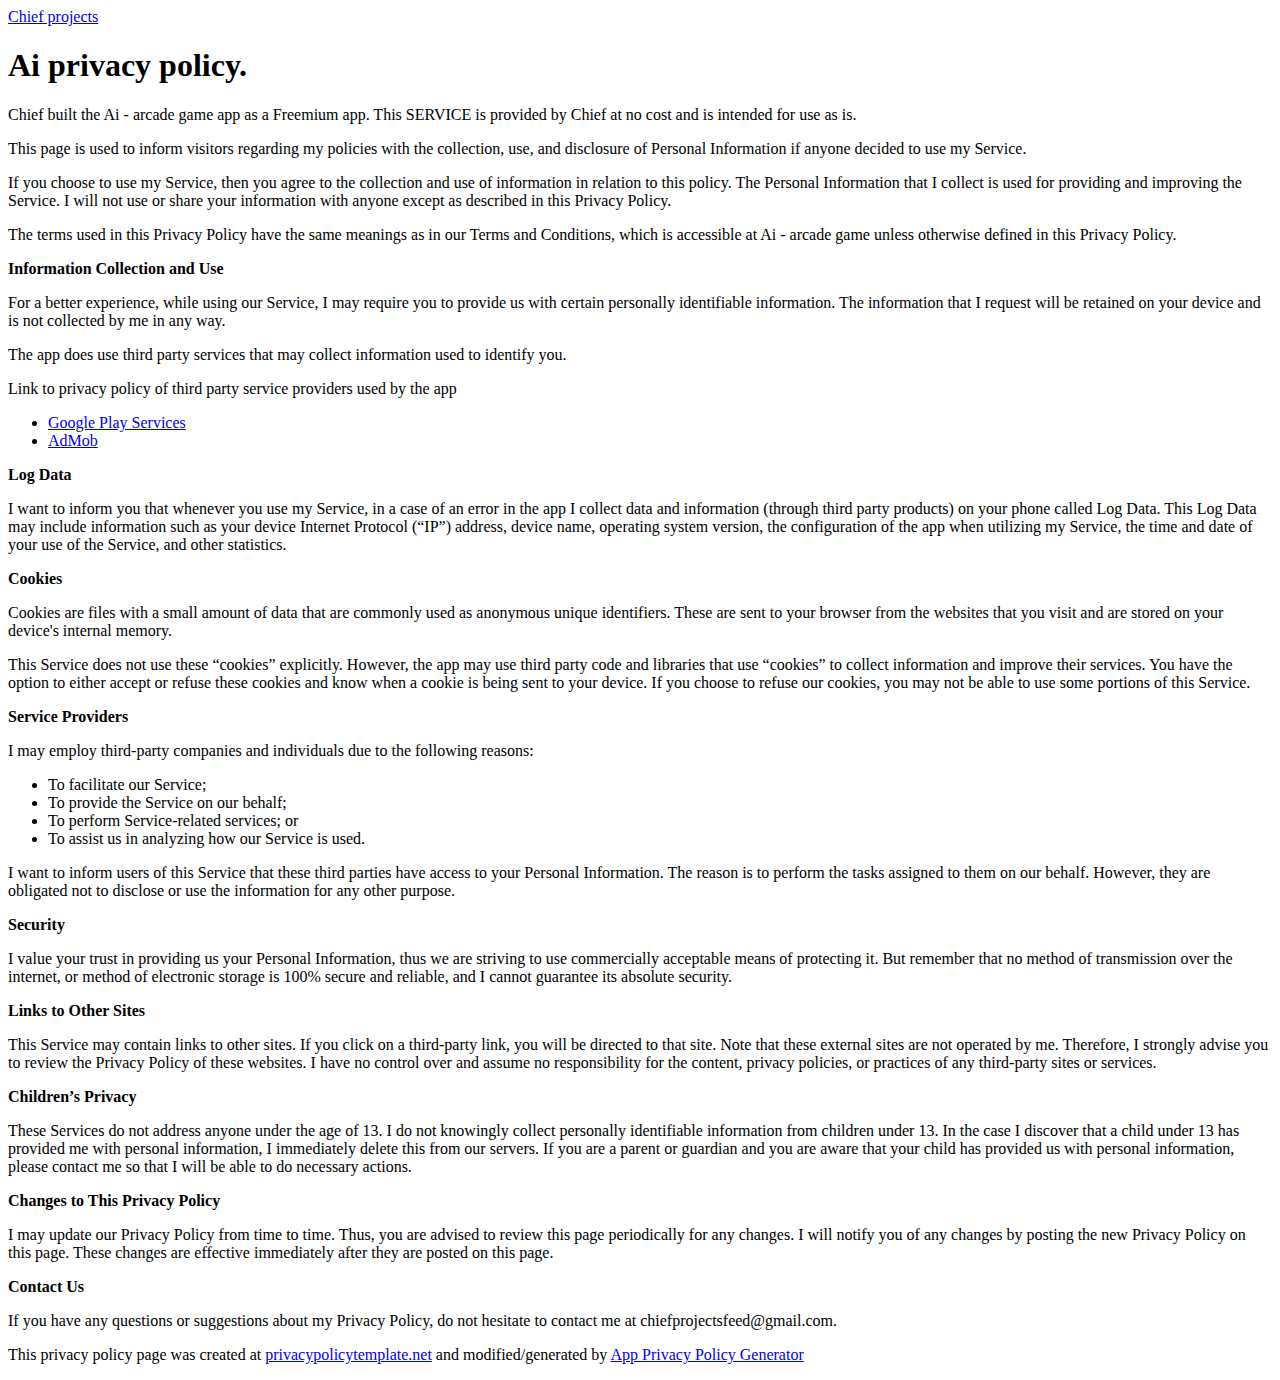
==== index.html @ f5f6aee9 "321" ====
<!DOCTYPE html>
<!-- s -->
<html lang="en"><head><meta http-equiv="Content-Type" content="text/html; charset=UTF-8">
    
    <meta name="viewport" content="width=device-width, initial-scale=1, shrink-to-fit=no">
    <meta name="description" content="">
    <meta name="author" content="">
    <link rel="icon" href="https://getbootstrap.com/docs/4.0/assets/img/favicons/favicon.ico">

    <title>Sticky Footer Navbar Template for Bootstrap</title>

    <link rel="canonical" href="https://getbootstrap.com/docs/4.0/examples/sticky-footer-navbar/">

    <!-- Bootstrap core CSS -->
    <link href="./Sticky Footer Navbar Template for Bootstrap_files/bootstrap.min.css" rel="stylesheet">

    <!-- Custom styles for this template -->
    <link href="./Sticky Footer Navbar Template for Bootstrap_files/sticky-footer-navbar.css" rel="stylesheet">
  </head>

  <body>

    <header>
      <!-- Fixed navbar -->
      <nav class="navbar navbar-expand-md navbar-dark fixed-top bg-dark">
        <a class="navbar-brand" href="file:///C:/Users/V/Downloads/Sticky%20Footer%20Navbar%20Template%20for%20Bootstrap.html">Chief projects</a>
        
        
      </nav>
    </header>

    <!-- Begin page content -->
    <main role="main" class="container">
      <h1 class="mt-5">Ai privacy policy.</h1>
      
<p>
                    Chief built the Ai - arcade game app as
                    a Freemium app. This SERVICE is provided by
                    Chief at no cost and is intended for
                    use as is.
                  </p> <p>
                    This page is used to inform visitors regarding
                    my policies with the collection, use, and
                    disclosure of Personal Information if anyone decided to use
                    my Service.
                  </p> <p>
                    If you choose to use my Service, then you agree
                    to the collection and use of information in relation to this
                    policy. The Personal Information that I collect is
                    used for providing and improving the Service.
                    I will not use or share your
                    information with anyone except as described in this Privacy
                    Policy.
                  </p> <p>
                    The terms used in this Privacy Policy have the same meanings
                    as in our Terms and Conditions, which is accessible at
                    Ai - arcade game unless otherwise defined in this Privacy
                    Policy.
                  </p> <p><strong>Information Collection and Use</strong></p> <p>
                    For a better experience, while using our Service,
                    I may require you to provide us with certain
                    personally identifiable information. The
                    information that I request will be
                    retained on your device and is not collected by me in any way.
                  </p> <p>
                    The app does use third party services that may collect
                    information used to identify you.
                  </p> <div><p>
                      Link to privacy policy of third party service providers
                      used by the app
                    </p> <ul><li><a href="https://www.google.com/policies/privacy/" target="_blank">Google Play Services</a></li><li><a href="https://support.google.com/admob/answer/6128543?hl=en" target="_blank">AdMob</a></li><!----><!----><!----><!----><!----><!----><!----><!----><!----><!----><!----><!----></ul></div> <p><strong>Log Data</strong></p> <p>
                    I want to inform you that whenever
                    you use my Service, in a case of an error in the
                    app I collect data and information (through third
                    party products) on your phone called Log Data. This Log Data
                    may include information such as your device Internet
                    Protocol (“IP”) address, device name, operating system
                    version, the configuration of the app when utilizing
                    my Service, the time and date of your use of the
                    Service, and other statistics.
                  </p> <p><strong>Cookies</strong></p> <p>
                    Cookies are files with a small amount of data that are
                    commonly used as anonymous unique identifiers. These are
                    sent to your browser from the websites that you visit and
                    are stored on your device's internal memory.
                  </p> <p>
                    This Service does not use these “cookies” explicitly.
                    However, the app may use third party code and libraries that
                    use “cookies” to collect information and improve their
                    services. You have the option to either accept or refuse
                    these cookies and know when a cookie is being sent to your
                    device. If you choose to refuse our cookies, you may not be
                    able to use some portions of this Service.
                  </p> <p><strong>Service Providers</strong></p> <p>
                    I may employ third-party companies
                    and individuals due to the following reasons:
                  </p> <ul><li>To facilitate our Service;</li> <li>To provide the Service on our behalf;</li> <li>To perform Service-related services; or</li> <li>To assist us in analyzing how our Service is used.</li></ul> <p>
                    I want to inform users of this
                    Service that these third parties have access to your
                    Personal Information. The reason is to perform the tasks
                    assigned to them on our behalf. However, they are obligated
                    not to disclose or use the information for any other
                    purpose.
                  </p> <p><strong>Security</strong></p> <p>
                    I value your trust in providing us
                    your Personal Information, thus we are striving to use
                    commercially acceptable means of protecting it. But remember
                    that no method of transmission over the internet, or method
                    of electronic storage is 100% secure and reliable, and
                    I cannot guarantee its absolute security.
                  </p> <p><strong>Links to Other Sites</strong></p> <p>
                    This Service may contain links to other sites. If you click
                    on a third-party link, you will be directed to that site.
                    Note that these external sites are not operated by
                    me. Therefore, I strongly advise you to
                    review the Privacy Policy of these websites.
                    I have no control over and assume no
                    responsibility for the content, privacy policies, or
                    practices of any third-party sites or services.
                  </p> <p><strong>Children’s Privacy</strong></p> <p>
                    These Services do not address anyone under the age of 13.
                    I do not knowingly collect personally
                    identifiable information from children under 13. In the case
                    I discover that a child under 13 has provided
                    me with personal information,
                    I immediately delete this from our servers. If you
                    are a parent or guardian and you are aware that your child
                    has provided us with personal information, please contact
                    me so that I will be able to do
                    necessary actions.
                  </p> <p><strong>Changes to This Privacy Policy</strong></p> <p>
                    I may update our Privacy Policy from
                    time to time. Thus, you are advised to review this page
                    periodically for any changes. I will
                    notify you of any changes by posting the new Privacy Policy
                    on this page. These changes are effective immediately after
                    they are posted on this page.
                  </p> <p><strong>Contact Us</strong></p> <p>
                    If you have any questions or suggestions about
                    my Privacy Policy, do not hesitate to contact
                    me at chiefprojectsfeed@gmail.com.
                  </p> <p>
                    This privacy policy page was created at
                    <a href="https://privacypolicytemplate.net/" target="_blank">privacypolicytemplate.net</a>
                    and modified/generated by
                    <a href="https://app-privacy-policy-generator.firebaseapp.com/" target="_blank">App Privacy Policy Generator</a></p>
      
    </main>

    

    <!-- Bootstrap core JavaScript
    ================================================== -->
    <!-- Placed at the end of the document so the pages load faster -->
    <script src="./Sticky Footer Navbar Template for Bootstrap_files/jquery-3.2.1.slim.min.js.Без названия" integrity="sha384-KJ3o2DKtIkvYIK3UENzmM7KCkRr/rE9/Qpg6aAZGJwFDMVNA/GpGFF93hXpG5KkN" crossorigin="anonymous"></script>
    <script>window.jQuery || document.write('<script src="../../assets/js/vendor/jquery-slim.min.js"><\/script>')</script><script src="file:///C:/Users/assets/js/vendor/jquery-slim.min.js"></script>
    <script src="./Sticky Footer Navbar Template for Bootstrap_files/popper.min.js.Без названия"></script>
    <script src="./Sticky Footer Navbar Template for Bootstrap_files/bootstrap.min.js.Без названия"></script>
  

</body></html>
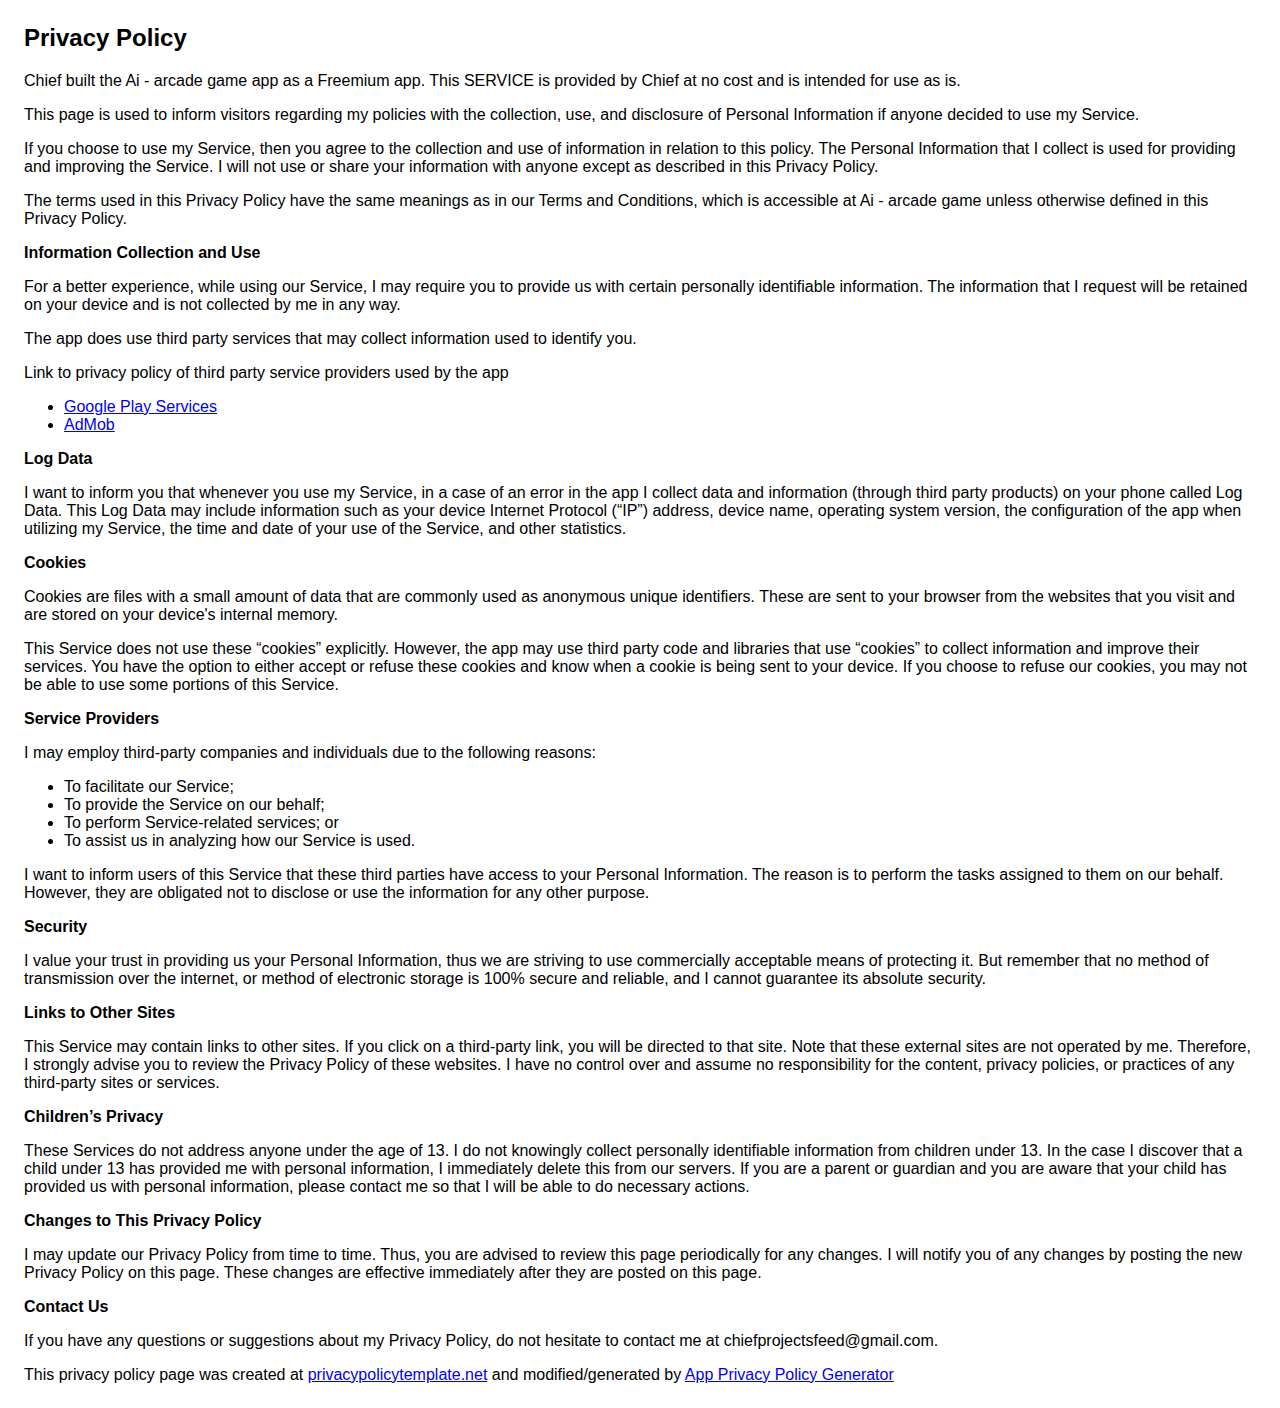
==== commit 93a6fa30: "Update index.html" ====
--- a/index.html
+++ b/index.html
@@ -1,39 +1,11 @@
-<!DOCTYPE html>
-<!-- s -->
-<html lang="en"><head><meta http-equiv="Content-Type" content="text/html; charset=UTF-8">
-    
-    <meta name="viewport" content="width=device-width, initial-scale=1, shrink-to-fit=no">
-    <meta name="description" content="">
-    <meta name="author" content="">
-    <link rel="icon" href="https://getbootstrap.com/docs/4.0/assets/img/favicons/favicon.ico">
-
-    <title>Sticky Footer Navbar Template for Bootstrap</title>
-
-    <link rel="canonical" href="https://getbootstrap.com/docs/4.0/examples/sticky-footer-navbar/">
-
-    <!-- Bootstrap core CSS -->
-    <link href="./Sticky Footer Navbar Template for Bootstrap_files/bootstrap.min.css" rel="stylesheet">
-
-    <!-- Custom styles for this template -->
-    <link href="./Sticky Footer Navbar Template for Bootstrap_files/sticky-footer-navbar.css" rel="stylesheet">
-  </head>
-
-  <body>
-
-    <header>
-      <!-- Fixed navbar -->
-      <nav class="navbar navbar-expand-md navbar-dark fixed-top bg-dark">
-        <a class="navbar-brand" href="file:///C:/Users/V/Downloads/Sticky%20Footer%20Navbar%20Template%20for%20Bootstrap.html">Chief projects</a>
-        
-        
-      </nav>
-    </header>
-
-    <!-- Begin page content -->
-    <main role="main" class="container">
-      <h1 class="mt-5">Ai privacy policy.</h1>
-      
-<p>
+<html><head>
+      <meta charset="utf-8">
+      <meta name="viewport" content="width=device-width">
+      <title>Privacy Policy</title>
+      <style> body { font-family: 'Helvetica Neue', Helvetica, Arial, sans-serif; padding:1em; } </style>
+    </head>
+    <body>
+    <h2>Privacy Policy</h2> <p>
                     Chief built the Ai - arcade game app as
                     a Freemium app. This SERVICE is provided by
                     Chief at no cost and is intended for
@@ -141,21 +113,9 @@
                     me at chiefprojectsfeed@gmail.com.
                   </p> <p>
                     This privacy policy page was created at
-                    <a href="https://privacypolicytemplate.net/" target="_blank">privacypolicytemplate.net</a>
+                    <a href="https://privacypolicytemplate.net" target="_blank">privacypolicytemplate.net</a>
                     and modified/generated by
                     <a href="https://app-privacy-policy-generator.firebaseapp.com/" target="_blank">App Privacy Policy Generator</a></p>
-      
-    </main>
-
     
-
-    <!-- Bootstrap core JavaScript
-    ================================================== -->
-    <!-- Placed at the end of the document so the pages load faster -->
-    <script src="./Sticky Footer Navbar Template for Bootstrap_files/jquery-3.2.1.slim.min.js.Без названия" integrity="sha384-KJ3o2DKtIkvYIK3UENzmM7KCkRr/rE9/Qpg6aAZGJwFDMVNA/GpGFF93hXpG5KkN" crossorigin="anonymous"></script>
-    <script>window.jQuery || document.write('<script src="../../assets/js/vendor/jquery-slim.min.js"><\/script>')</script><script src="file:///C:/Users/assets/js/vendor/jquery-slim.min.js"></script>
-    <script src="./Sticky Footer Navbar Template for Bootstrap_files/popper.min.js.Без названия"></script>
-    <script src="./Sticky Footer Navbar Template for Bootstrap_files/bootstrap.min.js.Без названия"></script>
-  
-
-</body></html>
+    
+      </body></html>
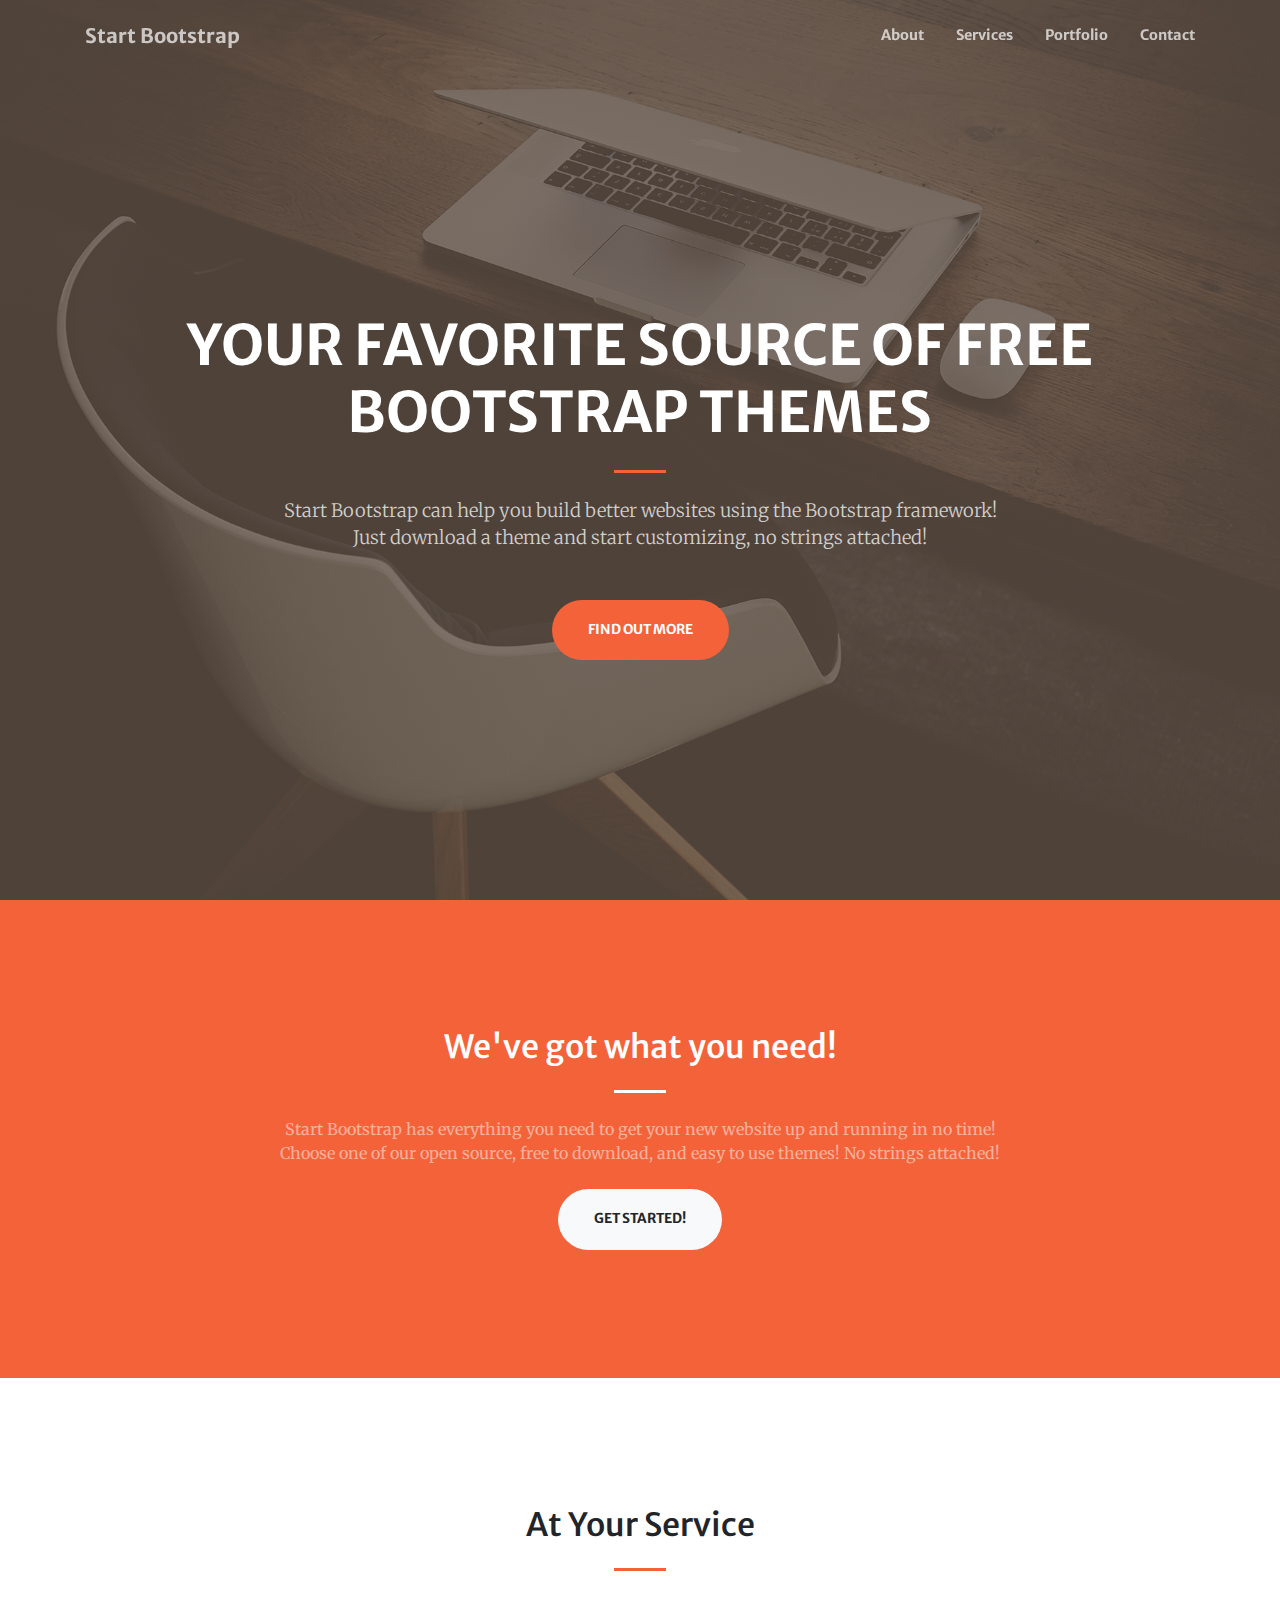
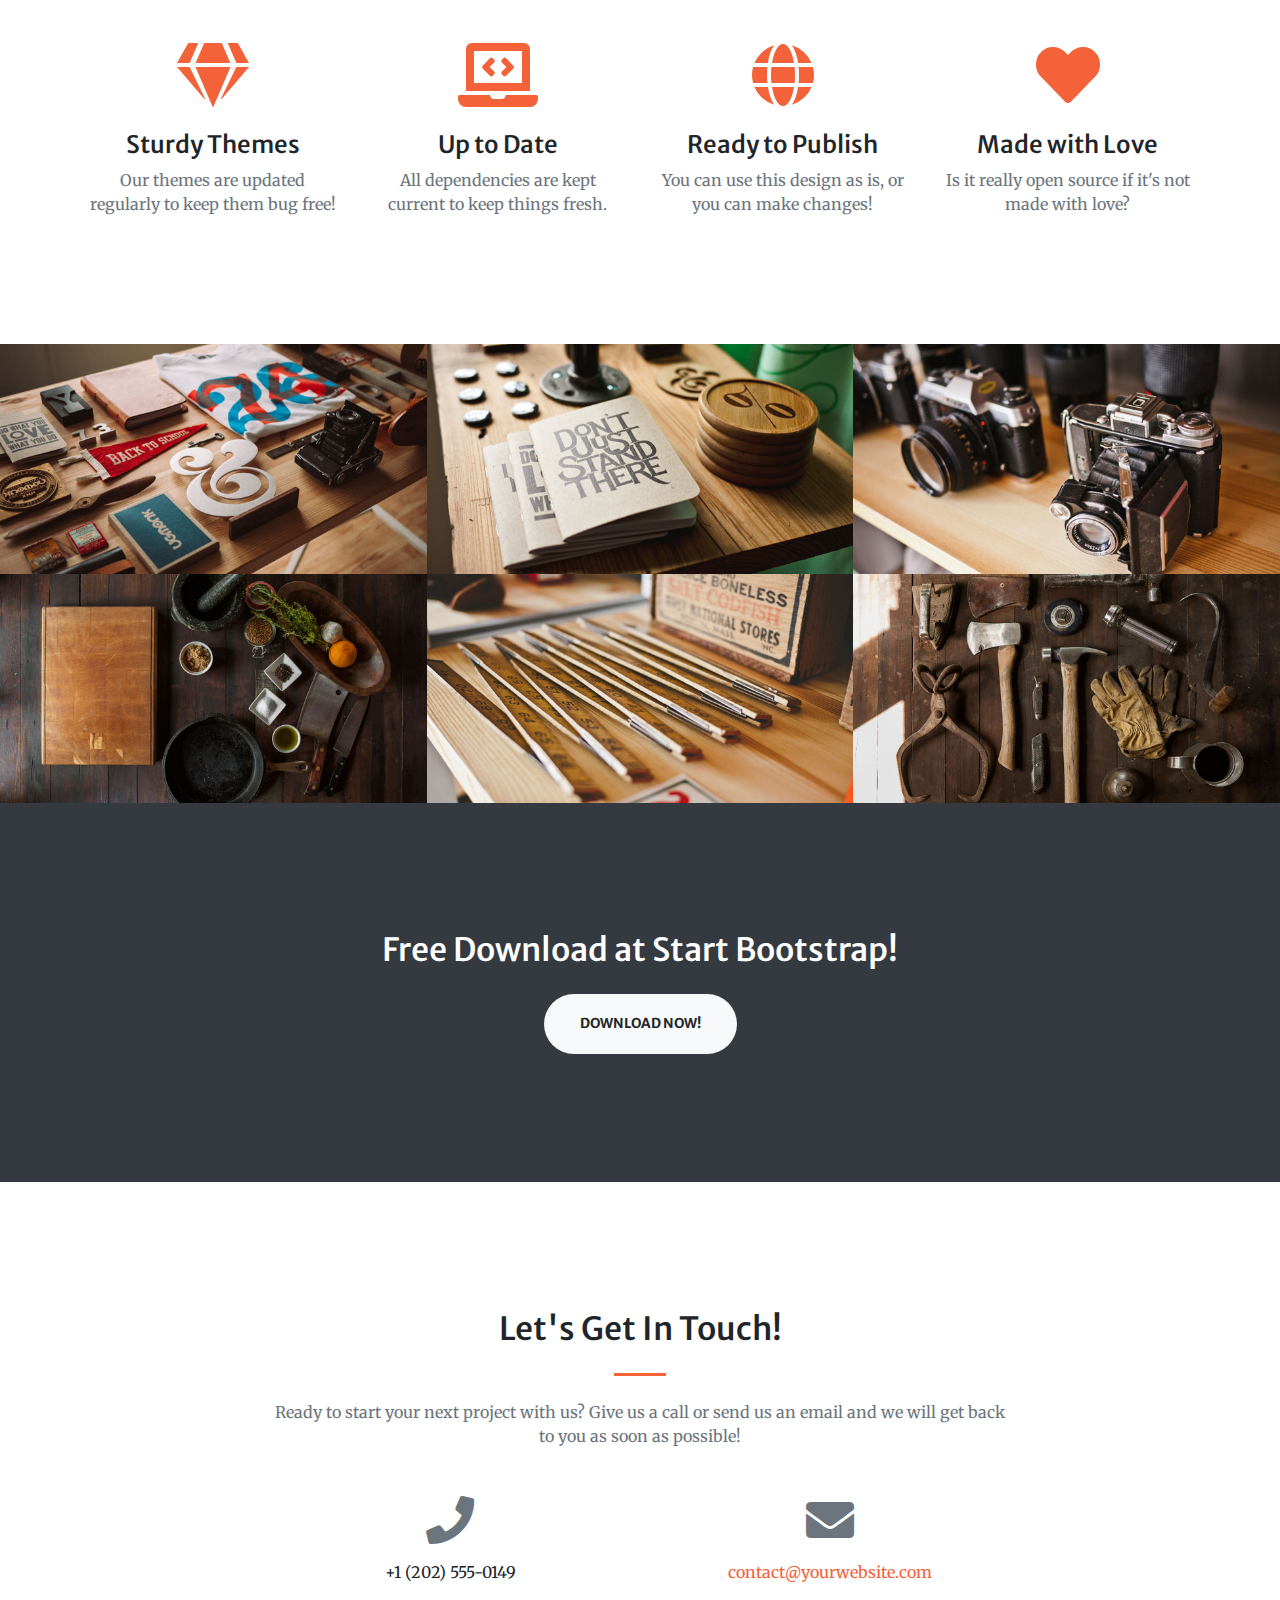
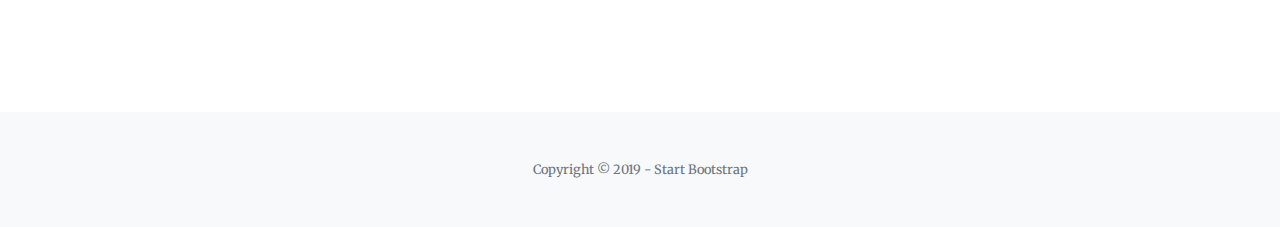
==== commit b8e1221c: "NewSite" ====
--- a/index.html
+++ b/index.html
@@ -1,121 +1,262 @@
-<html><head>
-      <meta charset="utf-8">
-      <meta name="viewport" content="width=device-width">
-      <title>Privacy Policy</title>
-      <style> body { font-family: 'Helvetica Neue', Helvetica, Arial, sans-serif; padding:1em; } </style>
-    </head>
-    <body>
-    <h2>Privacy Policy</h2> <p>
-                    Chief built the Ai - arcade game app as
-                    a Freemium app. This SERVICE is provided by
-                    Chief at no cost and is intended for
-                    use as is.
-                  </p> <p>
-                    This page is used to inform visitors regarding
-                    my policies with the collection, use, and
-                    disclosure of Personal Information if anyone decided to use
-                    my Service.
-                  </p> <p>
-                    If you choose to use my Service, then you agree
-                    to the collection and use of information in relation to this
-                    policy. The Personal Information that I collect is
-                    used for providing and improving the Service.
-                    I will not use or share your
-                    information with anyone except as described in this Privacy
-                    Policy.
-                  </p> <p>
-                    The terms used in this Privacy Policy have the same meanings
-                    as in our Terms and Conditions, which is accessible at
-                    Ai - arcade game unless otherwise defined in this Privacy
-                    Policy.
-                  </p> <p><strong>Information Collection and Use</strong></p> <p>
-                    For a better experience, while using our Service,
-                    I may require you to provide us with certain
-                    personally identifiable information. The
-                    information that I request will be
-                    retained on your device and is not collected by me in any way.
-                  </p> <p>
-                    The app does use third party services that may collect
-                    information used to identify you.
-                  </p> <div><p>
-                      Link to privacy policy of third party service providers
-                      used by the app
-                    </p> <ul><li><a href="https://www.google.com/policies/privacy/" target="_blank">Google Play Services</a></li><li><a href="https://support.google.com/admob/answer/6128543?hl=en" target="_blank">AdMob</a></li><!----><!----><!----><!----><!----><!----><!----><!----><!----><!----><!----><!----></ul></div> <p><strong>Log Data</strong></p> <p>
-                    I want to inform you that whenever
-                    you use my Service, in a case of an error in the
-                    app I collect data and information (through third
-                    party products) on your phone called Log Data. This Log Data
-                    may include information such as your device Internet
-                    Protocol (“IP”) address, device name, operating system
-                    version, the configuration of the app when utilizing
-                    my Service, the time and date of your use of the
-                    Service, and other statistics.
-                  </p> <p><strong>Cookies</strong></p> <p>
-                    Cookies are files with a small amount of data that are
-                    commonly used as anonymous unique identifiers. These are
-                    sent to your browser from the websites that you visit and
-                    are stored on your device's internal memory.
-                  </p> <p>
-                    This Service does not use these “cookies” explicitly.
-                    However, the app may use third party code and libraries that
-                    use “cookies” to collect information and improve their
-                    services. You have the option to either accept or refuse
-                    these cookies and know when a cookie is being sent to your
-                    device. If you choose to refuse our cookies, you may not be
-                    able to use some portions of this Service.
-                  </p> <p><strong>Service Providers</strong></p> <p>
-                    I may employ third-party companies
-                    and individuals due to the following reasons:
-                  </p> <ul><li>To facilitate our Service;</li> <li>To provide the Service on our behalf;</li> <li>To perform Service-related services; or</li> <li>To assist us in analyzing how our Service is used.</li></ul> <p>
-                    I want to inform users of this
-                    Service that these third parties have access to your
-                    Personal Information. The reason is to perform the tasks
-                    assigned to them on our behalf. However, they are obligated
-                    not to disclose or use the information for any other
-                    purpose.
-                  </p> <p><strong>Security</strong></p> <p>
-                    I value your trust in providing us
-                    your Personal Information, thus we are striving to use
-                    commercially acceptable means of protecting it. But remember
-                    that no method of transmission over the internet, or method
-                    of electronic storage is 100% secure and reliable, and
-                    I cannot guarantee its absolute security.
-                  </p> <p><strong>Links to Other Sites</strong></p> <p>
-                    This Service may contain links to other sites. If you click
-                    on a third-party link, you will be directed to that site.
-                    Note that these external sites are not operated by
-                    me. Therefore, I strongly advise you to
-                    review the Privacy Policy of these websites.
-                    I have no control over and assume no
-                    responsibility for the content, privacy policies, or
-                    practices of any third-party sites or services.
-                  </p> <p><strong>Children’s Privacy</strong></p> <p>
-                    These Services do not address anyone under the age of 13.
-                    I do not knowingly collect personally
-                    identifiable information from children under 13. In the case
-                    I discover that a child under 13 has provided
-                    me with personal information,
-                    I immediately delete this from our servers. If you
-                    are a parent or guardian and you are aware that your child
-                    has provided us with personal information, please contact
-                    me so that I will be able to do
-                    necessary actions.
-                  </p> <p><strong>Changes to This Privacy Policy</strong></p> <p>
-                    I may update our Privacy Policy from
-                    time to time. Thus, you are advised to review this page
-                    periodically for any changes. I will
-                    notify you of any changes by posting the new Privacy Policy
-                    on this page. These changes are effective immediately after
-                    they are posted on this page.
-                  </p> <p><strong>Contact Us</strong></p> <p>
-                    If you have any questions or suggestions about
-                    my Privacy Policy, do not hesitate to contact
-                    me at chiefprojectsfeed@gmail.com.
-                  </p> <p>
-                    This privacy policy page was created at
-                    <a href="https://privacypolicytemplate.net" target="_blank">privacypolicytemplate.net</a>
-                    and modified/generated by
-                    <a href="https://app-privacy-policy-generator.firebaseapp.com/" target="_blank">App Privacy Policy Generator</a></p>
-    
-    
-      </body></html>
+<!DOCTYPE html>
+<html lang="en">
+
+<head>
+
+  <meta charset="utf-8">
+  <meta name="viewport" content="width=device-width, initial-scale=1, shrink-to-fit=no">
+  <meta name="description" content="">
+  <meta name="author" content="">
+
+  <title>Creative - Start Bootstrap Theme</title>
+
+  <!-- Font Awesome Icons -->
+  <link href="vendor/fontawesome-free/css/all.min.css" rel="stylesheet" type="text/css">
+
+  <!-- Google Fonts -->
+  <link href="https://fonts.googleapis.com/css?family=Merriweather+Sans:400,700" rel="stylesheet">
+  <link href='https://fonts.googleapis.com/css?family=Merriweather:400,300,300italic,400italic,700,700italic' rel='stylesheet' type='text/css'>
+
+  <!-- Plugin CSS -->
+  <link href="vendor/magnific-popup/magnific-popup.css" rel="stylesheet">
+
+  <!-- Theme CSS - Includes Bootstrap -->
+  <link href="css/creative.min.css" rel="stylesheet">
+
+</head>
+
+<body id="page-top">
+
+  <!-- Navigation -->
+  <nav class="navbar navbar-expand-lg navbar-light fixed-top py-3" id="mainNav">
+    <div class="container">
+      <a class="navbar-brand js-scroll-trigger" href="#page-top">Start Bootstrap</a>
+      <button class="navbar-toggler navbar-toggler-right" type="button" data-toggle="collapse" data-target="#navbarResponsive" aria-controls="navbarResponsive" aria-expanded="false" aria-label="Toggle navigation">
+        <span class="navbar-toggler-icon"></span>
+      </button>
+      <div class="collapse navbar-collapse" id="navbarResponsive">
+        <ul class="navbar-nav ml-auto my-2 my-lg-0">
+          <li class="nav-item">
+            <a class="nav-link js-scroll-trigger" href="#about">About</a>
+          </li>
+          <li class="nav-item">
+            <a class="nav-link js-scroll-trigger" href="#services">Services</a>
+          </li>
+          <li class="nav-item">
+            <a class="nav-link js-scroll-trigger" href="#portfolio">Portfolio</a>
+          </li>
+          <li class="nav-item">
+            <a class="nav-link js-scroll-trigger" href="#contact">Contact</a>
+          </li>
+        </ul>
+      </div>
+    </div>
+  </nav>
+
+  <!-- Masthead -->
+  <header class="masthead">
+    <div class="container h-100">
+      <div class="row h-100 align-items-center justify-content-center text-center">
+        <div class="col-lg-10 align-self-end">
+          <h1 class="text-uppercase text-white font-weight-bold">Your Favorite Source of Free Bootstrap Themes</h1>
+          <hr class="divider my-4">
+        </div>
+        <div class="col-lg-8 align-self-baseline">
+          <p class="text-white-75 font-weight-light mb-5">Start Bootstrap can help you build better websites using the Bootstrap framework! Just download a theme and start customizing, no strings attached!</p>
+          <a class="btn btn-primary btn-xl js-scroll-trigger" href="#about">Find Out More</a>
+        </div>
+      </div>
+    </div>
+  </header>
+
+  <!-- About Section -->
+  <section class="page-section bg-primary" id="about">
+    <div class="container">
+      <div class="row justify-content-center">
+        <div class="col-lg-8 text-center">
+          <h2 class="text-white mt-0">We've got what you need!</h2>
+          <hr class="divider light my-4">
+          <p class="text-white-50 mb-4">Start Bootstrap has everything you need to get your new website up and running in no time! Choose one of our open source, free to download, and easy to use themes! No strings attached!</p>
+          <a class="btn btn-light btn-xl js-scroll-trigger" href="#services">Get Started!</a>
+        </div>
+      </div>
+    </div>
+  </section>
+
+  <!-- Services Section -->
+  <section class="page-section" id="services">
+    <div class="container">
+      <h2 class="text-center mt-0">At Your Service</h2>
+      <hr class="divider my-4">
+      <div class="row">
+        <div class="col-lg-3 col-md-6 text-center">
+          <div class="mt-5">
+            <i class="fas fa-4x fa-gem text-primary mb-4"></i>
+            <h3 class="h4 mb-2">Sturdy Themes</h3>
+            <p class="text-muted mb-0">Our themes are updated regularly to keep them bug free!</p>
+          </div>
+        </div>
+        <div class="col-lg-3 col-md-6 text-center">
+          <div class="mt-5">
+            <i class="fas fa-4x fa-laptop-code text-primary mb-4"></i>
+            <h3 class="h4 mb-2">Up to Date</h3>
+            <p class="text-muted mb-0">All dependencies are kept current to keep things fresh.</p>
+          </div>
+        </div>
+        <div class="col-lg-3 col-md-6 text-center">
+          <div class="mt-5">
+            <i class="fas fa-4x fa-globe text-primary mb-4"></i>
+            <h3 class="h4 mb-2">Ready to Publish</h3>
+            <p class="text-muted mb-0">You can use this design as is, or you can make changes!</p>
+          </div>
+        </div>
+        <div class="col-lg-3 col-md-6 text-center">
+          <div class="mt-5">
+            <i class="fas fa-4x fa-heart text-primary mb-4"></i>
+            <h3 class="h4 mb-2">Made with Love</h3>
+            <p class="text-muted mb-0">Is it really open source if it's not made with love?</p>
+          </div>
+        </div>
+      </div>
+    </div>
+  </section>
+
+  <!-- Portfolio Section -->
+  <section id="portfolio">
+    <div class="container-fluid p-0">
+      <div class="row no-gutters">
+        <div class="col-lg-4 col-sm-6">
+          <a class="portfolio-box" href="img/portfolio/fullsize/1.jpg">
+            <img class="img-fluid" src="img/portfolio/thumbnails/1.jpg" alt="">
+            <div class="portfolio-box-caption">
+              <div class="project-category text-white-50">
+                Category
+              </div>
+              <div class="project-name">
+                Project Name
+              </div>
+            </div>
+          </a>
+        </div>
+        <div class="col-lg-4 col-sm-6">
+          <a class="portfolio-box" href="img/portfolio/fullsize/2.jpg">
+            <img class="img-fluid" src="img/portfolio/thumbnails/2.jpg" alt="">
+            <div class="portfolio-box-caption">
+              <div class="project-category text-white-50">
+                Category
+              </div>
+              <div class="project-name">
+                Project Name
+              </div>
+            </div>
+          </a>
+        </div>
+        <div class="col-lg-4 col-sm-6">
+          <a class="portfolio-box" href="img/portfolio/fullsize/3.jpg">
+            <img class="img-fluid" src="img/portfolio/thumbnails/3.jpg" alt="">
+            <div class="portfolio-box-caption">
+              <div class="project-category text-white-50">
+                Category
+              </div>
+              <div class="project-name">
+                Project Name
+              </div>
+            </div>
+          </a>
+        </div>
+        <div class="col-lg-4 col-sm-6">
+          <a class="portfolio-box" href="img/portfolio/fullsize/4.jpg">
+            <img class="img-fluid" src="img/portfolio/thumbnails/4.jpg" alt="">
+            <div class="portfolio-box-caption">
+              <div class="project-category text-white-50">
+                Category
+              </div>
+              <div class="project-name">
+                Project Name
+              </div>
+            </div>
+          </a>
+        </div>
+        <div class="col-lg-4 col-sm-6">
+          <a class="portfolio-box" href="img/portfolio/fullsize/5.jpg">
+            <img class="img-fluid" src="img/portfolio/thumbnails/5.jpg" alt="">
+            <div class="portfolio-box-caption">
+              <div class="project-category text-white-50">
+                Category
+              </div>
+              <div class="project-name">
+                Project Name
+              </div>
+            </div>
+          </a>
+        </div>
+        <div class="col-lg-4 col-sm-6">
+          <a class="portfolio-box" href="img/portfolio/fullsize/6.jpg">
+            <img class="img-fluid" src="img/portfolio/thumbnails/6.jpg" alt="">
+            <div class="portfolio-box-caption p-3">
+              <div class="project-category text-white-50">
+                Category
+              </div>
+              <div class="project-name">
+                Project Name
+              </div>
+            </div>
+          </a>
+        </div>
+      </div>
+    </div>
+  </section>
+
+  <!-- Call to Action Section -->
+  <section class="page-section bg-dark text-white">
+    <div class="container text-center">
+      <h2 class="mb-4">Free Download at Start Bootstrap!</h2>
+      <a class="btn btn-light btn-xl" href="https://startbootstrap.com/themes/creative/">Download Now!</a>
+    </div>
+  </section>
+
+  <!-- Contact Section -->
+  <section class="page-section" id="contact">
+    <div class="container">
+      <div class="row justify-content-center">
+        <div class="col-lg-8 text-center">
+          <h2 class="mt-0">Let's Get In Touch!</h2>
+          <hr class="divider my-4">
+          <p class="text-muted mb-5">Ready to start your next project with us? Give us a call or send us an email and we will get back to you as soon as possible!</p>
+        </div>
+      </div>
+      <div class="row">
+        <div class="col-lg-4 ml-auto text-center mb-5 mb-lg-0">
+          <i class="fas fa-phone fa-3x mb-3 text-muted"></i>
+          <div>+1 (202) 555-0149</div>
+        </div>
+        <div class="col-lg-4 mr-auto text-center">
+          <i class="fas fa-envelope fa-3x mb-3 text-muted"></i>
+          <!-- Make sure to change the email address in anchor text AND the link below! -->
+          <a class="d-block" href="mailto:contact@yourwebsite.com">contact@yourwebsite.com</a>
+        </div>
+      </div>
+    </div>
+  </section>
+
+  <!-- Footer -->
+  <footer class="bg-light py-5">
+    <div class="container">
+      <div class="small text-center text-muted">Copyright &copy; 2019 - Start Bootstrap</div>
+    </div>
+  </footer>
+
+  <!-- Bootstrap core JavaScript -->
+  <script src="vendor/jquery/jquery.min.js"></script>
+  <script src="vendor/bootstrap/js/bootstrap.bundle.min.js"></script>
+
+  <!-- Plugin JavaScript -->
+  <script src="vendor/jquery-easing/jquery.easing.min.js"></script>
+  <script src="vendor/magnific-popup/jquery.magnific-popup.min.js"></script>
+
+  <!-- Custom scripts for this template -->
+  <script src="js/creative.min.js"></script>
+
+</body>
+
+</html>
--- a/vendor/fontawesome-free/css/all.min.css
+++ b/vendor/fontawesome-free/css/all.min.css
@@ -0,0 +1,5 @@
+/*!
+ * Font Awesome Free 5.10.2 by @fontawesome - https://fontawesome.com
+ * License - https://fontawesome.com/license/free (Icons: CC BY 4.0, Fonts: SIL OFL 1.1, Code: MIT License)
+ */
+.fa,.fab,.fad,.fal,.far,.fas{-moz-osx-font-smoothing:grayscale;-webkit-font-smoothing:antialiased;display:inline-block;font-style:normal;font-variant:normal;text-rendering:auto;line-height:1}.fa-lg{font-size:1.33333em;line-height:.75em;vertical-align:-.0667em}.fa-xs{font-size:.75em}.fa-sm{font-size:.875em}.fa-1x{font-size:1em}.fa-2x{font-size:2em}.fa-3x{font-size:3em}.fa-4x{font-size:4em}.fa-5x{font-size:5em}.fa-6x{font-size:6em}.fa-7x{font-size:7em}.fa-8x{font-size:8em}.fa-9x{font-size:9em}.fa-10x{font-size:10em}.fa-fw{text-align:center;width:1.25em}.fa-ul{list-style-type:none;margin-left:2.5em;padding-left:0}.fa-ul>li{position:relative}.fa-li{left:-2em;position:absolute;text-align:center;width:2em;line-height:inherit}.fa-border{border:.08em solid #eee;border-radius:.1em;padding:.2em .25em .15em}.fa-pull-left{float:left}.fa-pull-right{float:right}.fa.fa-pull-left,.fab.fa-pull-left,.fal.fa-pull-left,.far.fa-pull-left,.fas.fa-pull-left{margin-right:.3em}.fa.fa-pull-right,.fab.fa-pull-right,.fal.fa-pull-right,.far.fa-pull-right,.fas.fa-pull-right{margin-left:.3em}.fa-spin{-webkit-animation:fa-spin 2s linear infinite;animation:fa-spin 2s linear infinite}.fa-pulse{-webkit-animation:fa-spin 1s steps(8) infinite;animation:fa-spin 1s steps(8) infinite}@-webkit-keyframes fa-spin{0%{-webkit-transform:rotate(0deg);transform:rotate(0deg)}to{-webkit-transform:rotate(1turn);transform:rotate(1turn)}}@keyframes fa-spin{0%{-webkit-transform:rotate(0deg);transform:rotate(0deg)}to{-webkit-transform:rotate(1turn);transform:rotate(1turn)}}.fa-rotate-90{-ms-filter:"progid:DXImageTransform.Microsoft.BasicImage(rotation=1)";-webkit-transform:rotate(90deg);transform:rotate(90deg)}.fa-rotate-180{-ms-filter:"progid:DXImageTransform.Microsoft.BasicImage(rotation=2)";-webkit-transform:rotate(180deg);transform:rotate(180deg)}.fa-rotate-270{-ms-filter:"progid:DXImageTransform.Microsoft.BasicImage(rotation=3)";-webkit-transform:rotate(270deg);transform:rotate(270deg)}.fa-flip-horizontal{-ms-filter:"progid:DXImageTransform.Microsoft.BasicImage(rotation=0, mirror=1)";-webkit-transform:scaleX(-1);transform:scaleX(-1)}.fa-flip-vertical{-webkit-transform:scaleY(-1);transform:scaleY(-1)}.fa-flip-both,.fa-flip-horizontal.fa-flip-vertical,.fa-flip-vertical{-ms-filter:"progid:DXImageTransform.Microsoft.BasicImage(rotation=2, mirror=1)"}.fa-flip-both,.fa-flip-horizontal.fa-flip-vertical{-webkit-transform:scale(-1);transform:scale(-1)}:root .fa-flip-both,:root .fa-flip-horizontal,:root .fa-flip-vertical,:root .fa-rotate-90,:root .fa-rotate-180,:root .fa-rotate-270{-webkit-filter:none;filter:none}.fa-stack{display:inline-block;height:2em;line-height:2em;position:relative;vertical-align:middle;width:2.5em}.fa-stack-1x,.fa-stack-2x{left:0;position:absolute;text-align:center;width:100%}.fa-stack-1x{line-height:inherit}.fa-stack-2x{font-size:2em}.fa-inverse{color:#fff}.fa-500px:before{content:"\f26e"}.fa-accessible-icon:before{content:"\f368"}.fa-accusoft:before{content:"\f369"}.fa-acquisitions-incorporated:before{content:"\f6af"}.fa-ad:before{content:"\f641"}.fa-address-book:before{content:"\f2b9"}.fa-address-card:before{content:"\f2bb"}.fa-adjust:before{content:"\f042"}.fa-adn:before{content:"\f170"}.fa-adobe:before{content:"\f778"}.fa-adversal:before{content:"\f36a"}.fa-affiliatetheme:before{content:"\f36b"}.fa-air-freshener:before{content:"\f5d0"}.fa-airbnb:before{content:"\f834"}.fa-algolia:before{content:"\f36c"}.fa-align-center:before{content:"\f037"}.fa-align-justify:before{content:"\f039"}.fa-align-left:before{content:"\f036"}.fa-align-right:before{content:"\f038"}.fa-alipay:before{content:"\f642"}.fa-allergies:before{content:"\f461"}.fa-amazon:before{content:"\f270"}.fa-amazon-pay:before{content:"\f42c"}.fa-ambulance:before{content:"\f0f9"}.fa-american-sign-language-interpreting:before{content:"\f2a3"}.fa-amilia:before{content:"\f36d"}.fa-anchor:before{content:"\f13d"}.fa-android:before{content:"\f17b"}.fa-angellist:before{content:"\f209"}.fa-angle-double-down:before{content:"\f103"}.fa-angle-double-left:before{content:"\f100"}.fa-angle-double-right:before{content:"\f101"}.fa-angle-double-up:before{content:"\f102"}.fa-angle-down:before{content:"\f107"}.fa-angle-left:before{content:"\f104"}.fa-angle-right:before{content:"\f105"}.fa-angle-up:before{content:"\f106"}.fa-angry:before{content:"\f556"}.fa-angrycreative:before{content:"\f36e"}.fa-angular:before{content:"\f420"}.fa-ankh:before{content:"\f644"}.fa-app-store:before{content:"\f36f"}.fa-app-store-ios:before{content:"\f370"}.fa-apper:before{content:"\f371"}.fa-apple:before{content:"\f179"}.fa-apple-alt:before{content:"\f5d1"}.fa-apple-pay:before{content:"\f415"}.fa-archive:before{content:"\f187"}.fa-archway:before{content:"\f557"}.fa-arrow-alt-circle-down:before{content:"\f358"}.fa-arrow-alt-circle-left:before{content:"\f359"}.fa-arrow-alt-circle-right:before{content:"\f35a"}.fa-arrow-alt-circle-up:before{content:"\f35b"}.fa-arrow-circle-down:before{content:"\f0ab"}.fa-arrow-circle-left:before{content:"\f0a8"}.fa-arrow-circle-right:before{content:"\f0a9"}.fa-arrow-circle-up:before{content:"\f0aa"}.fa-arrow-down:before{content:"\f063"}.fa-arrow-left:before{content:"\f060"}.fa-arrow-right:before{content:"\f061"}.fa-arrow-up:before{content:"\f062"}.fa-arrows-alt:before{content:"\f0b2"}.fa-arrows-alt-h:before{content:"\f337"}.fa-arrows-alt-v:before{content:"\f338"}.fa-artstation:before{content:"\f77a"}.fa-assistive-listening-systems:before{content:"\f2a2"}.fa-asterisk:before{content:"\f069"}.fa-asymmetrik:before{content:"\f372"}.fa-at:before{content:"\f1fa"}.fa-atlas:before{content:"\f558"}.fa-atlassian:before{content:"\f77b"}.fa-atom:before{content:"\f5d2"}.fa-audible:before{content:"\f373"}.fa-audio-description:before{content:"\f29e"}.fa-autoprefixer:before{content:"\f41c"}.fa-avianex:before{content:"\f374"}.fa-aviato:before{content:"\f421"}.fa-award:before{content:"\f559"}.fa-aws:before{content:"\f375"}.fa-baby:before{content:"\f77c"}.fa-baby-carriage:before{content:"\f77d"}.fa-backspace:before{content:"\f55a"}.fa-backward:before{content:"\f04a"}.fa-bacon:before{content:"\f7e5"}.fa-balance-scale:before{content:"\f24e"}.fa-balance-scale-left:before{content:"\f515"}.fa-balance-scale-right:before{content:"\f516"}.fa-ban:before{content:"\f05e"}.fa-band-aid:before{content:"\f462"}.fa-bandcamp:before{content:"\f2d5"}.fa-barcode:before{content:"\f02a"}.fa-bars:before{content:"\f0c9"}.fa-baseball-ball:before{content:"\f433"}.fa-basketball-ball:before{content:"\f434"}.fa-bath:before{content:"\f2cd"}.fa-battery-empty:before{content:"\f244"}.fa-battery-full:before{content:"\f240"}.fa-battery-half:before{content:"\f242"}.fa-battery-quarter:before{content:"\f243"}.fa-battery-three-quarters:before{content:"\f241"}.fa-battle-net:before{content:"\f835"}.fa-bed:before{content:"\f236"}.fa-beer:before{content:"\f0fc"}.fa-behance:before{content:"\f1b4"}.fa-behance-square:before{content:"\f1b5"}.fa-bell:before{content:"\f0f3"}.fa-bell-slash:before{content:"\f1f6"}.fa-bezier-curve:before{content:"\f55b"}.fa-bible:before{content:"\f647"}.fa-bicycle:before{content:"\f206"}.fa-biking:before{content:"\f84a"}.fa-bimobject:before{content:"\f378"}.fa-binoculars:before{content:"\f1e5"}.fa-biohazard:before{content:"\f780"}.fa-birthday-cake:before{content:"\f1fd"}.fa-bitbucket:before{content:"\f171"}.fa-bitcoin:before{content:"\f379"}.fa-bity:before{content:"\f37a"}.fa-black-tie:before{content:"\f27e"}.fa-blackberry:before{content:"\f37b"}.fa-blender:before{content:"\f517"}.fa-blender-phone:before{content:"\f6b6"}.fa-blind:before{content:"\f29d"}.fa-blog:before{content:"\f781"}.fa-blogger:before{content:"\f37c"}.fa-blogger-b:before{content:"\f37d"}.fa-bluetooth:before{content:"\f293"}.fa-bluetooth-b:before{content:"\f294"}.fa-bold:before{content:"\f032"}.fa-bolt:before{content:"\f0e7"}.fa-bomb:before{content:"\f1e2"}.fa-bone:before{content:"\f5d7"}.fa-bong:before{content:"\f55c"}.fa-book:before{content:"\f02d"}.fa-book-dead:before{content:"\f6b7"}.fa-book-medical:before{content:"\f7e6"}.fa-book-open:before{content:"\f518"}.fa-book-reader:before{content:"\f5da"}.fa-bookmark:before{content:"\f02e"}.fa-bootstrap:before{content:"\f836"}.fa-border-all:before{content:"\f84c"}.fa-border-none:before{content:"\f850"}.fa-border-style:before{content:"\f853"}.fa-bowling-ball:before{content:"\f436"}.fa-box:before{content:"\f466"}.fa-box-open:before{content:"\f49e"}.fa-boxes:before{content:"\f468"}.fa-braille:before{content:"\f2a1"}.fa-brain:before{content:"\f5dc"}.fa-bread-slice:before{content:"\f7ec"}.fa-briefcase:before{content:"\f0b1"}.fa-briefcase-medical:before{content:"\f469"}.fa-broadcast-tower:before{content:"\f519"}.fa-broom:before{content:"\f51a"}.fa-brush:before{content:"\f55d"}.fa-btc:before{content:"\f15a"}.fa-buffer:before{content:"\f837"}.fa-bug:before{content:"\f188"}.fa-building:before{content:"\f1ad"}.fa-bullhorn:before{content:"\f0a1"}.fa-bullseye:before{content:"\f140"}.fa-burn:before{content:"\f46a"}.fa-buromobelexperte:before{content:"\f37f"}.fa-bus:before{content:"\f207"}.fa-bus-alt:before{content:"\f55e"}.fa-business-time:before{content:"\f64a"}.fa-buysellads:before{content:"\f20d"}.fa-calculator:before{content:"\f1ec"}.fa-calendar:before{content:"\f133"}.fa-calendar-alt:before{content:"\f073"}.fa-calendar-check:before{content:"\f274"}.fa-calendar-day:before{content:"\f783"}.fa-calendar-minus:before{content:"\f272"}.fa-calendar-plus:before{content:"\f271"}.fa-calendar-times:before{content:"\f273"}.fa-calendar-week:before{content:"\f784"}.fa-camera:before{content:"\f030"}.fa-camera-retro:before{content:"\f083"}.fa-campground:before{content:"\f6bb"}.fa-canadian-maple-leaf:before{content:"\f785"}.fa-candy-cane:before{content:"\f786"}.fa-cannabis:before{content:"\f55f"}.fa-capsules:before{content:"\f46b"}.fa-car:before{content:"\f1b9"}.fa-car-alt:before{content:"\f5de"}.fa-car-battery:before{content:"\f5df"}.fa-car-crash:before{content:"\f5e1"}.fa-car-side:before{content:"\f5e4"}.fa-caret-down:before{content:"\f0d7"}.fa-caret-left:before{content:"\f0d9"}.fa-caret-right:before{content:"\f0da"}.fa-caret-square-down:before{content:"\f150"}.fa-caret-square-left:before{content:"\f191"}.fa-caret-square-right:before{content:"\f152"}.fa-caret-square-up:before{content:"\f151"}.fa-caret-up:before{content:"\f0d8"}.fa-carrot:before{content:"\f787"}.fa-cart-arrow-down:before{content:"\f218"}.fa-cart-plus:before{content:"\f217"}.fa-cash-register:before{content:"\f788"}.fa-cat:before{content:"\f6be"}.fa-cc-amazon-pay:before{content:"\f42d"}.fa-cc-amex:before{content:"\f1f3"}.fa-cc-apple-pay:before{content:"\f416"}.fa-cc-diners-club:before{content:"\f24c"}.fa-cc-discover:before{content:"\f1f2"}.fa-cc-jcb:before{content:"\f24b"}.fa-cc-mastercard:before{content:"\f1f1"}.fa-cc-paypal:before{content:"\f1f4"}.fa-cc-stripe:before{content:"\f1f5"}.fa-cc-visa:before{content:"\f1f0"}.fa-centercode:before{content:"\f380"}.fa-centos:before{content:"\f789"}.fa-certificate:before{content:"\f0a3"}.fa-chair:before{content:"\f6c0"}.fa-chalkboard:before{content:"\f51b"}.fa-chalkboard-teacher:before{content:"\f51c"}.fa-charging-station:before{content:"\f5e7"}.fa-chart-area:before{content:"\f1fe"}.fa-chart-bar:before{content:"\f080"}.fa-chart-line:before{content:"\f201"}.fa-chart-pie:before{content:"\f200"}.fa-check:before{content:"\f00c"}.fa-check-circle:before{content:"\f058"}.fa-check-double:before{content:"\f560"}.fa-check-square:before{content:"\f14a"}.fa-cheese:before{content:"\f7ef"}.fa-chess:before{content:"\f439"}.fa-chess-bishop:before{content:"\f43a"}.fa-chess-board:before{content:"\f43c"}.fa-chess-king:before{content:"\f43f"}.fa-chess-knight:before{content:"\f441"}.fa-chess-pawn:before{content:"\f443"}.fa-chess-queen:before{content:"\f445"}.fa-chess-rook:before{content:"\f447"}.fa-chevron-circle-down:before{content:"\f13a"}.fa-chevron-circle-left:before{content:"\f137"}.fa-chevron-circle-right:before{content:"\f138"}.fa-chevron-circle-up:before{content:"\f139"}.fa-chevron-down:before{content:"\f078"}.fa-chevron-left:before{content:"\f053"}.fa-chevron-right:before{content:"\f054"}.fa-chevron-up:before{content:"\f077"}.fa-child:before{content:"\f1ae"}.fa-chrome:before{content:"\f268"}.fa-chromecast:before{content:"\f838"}.fa-church:before{content:"\f51d"}.fa-circle:before{content:"\f111"}.fa-circle-notch:before{content:"\f1ce"}.fa-city:before{content:"\f64f"}.fa-clinic-medical:before{content:"\f7f2"}.fa-clipboard:before{content:"\f328"}.fa-clipboard-check:before{content:"\f46c"}.fa-clipboard-list:before{content:"\f46d"}.fa-clock:before{content:"\f017"}.fa-clone:before{content:"\f24d"}.fa-closed-captioning:before{content:"\f20a"}.fa-cloud:before{content:"\f0c2"}.fa-cloud-download-alt:before{content:"\f381"}.fa-cloud-meatball:before{content:"\f73b"}.fa-cloud-moon:before{content:"\f6c3"}.fa-cloud-moon-rain:before{content:"\f73c"}.fa-cloud-rain:before{content:"\f73d"}.fa-cloud-showers-heavy:before{content:"\f740"}.fa-cloud-sun:before{content:"\f6c4"}.fa-cloud-sun-rain:before{content:"\f743"}.fa-cloud-upload-alt:before{content:"\f382"}.fa-cloudscale:before{content:"\f383"}.fa-cloudsmith:before{content:"\f384"}.fa-cloudversify:before{content:"\f385"}.fa-cocktail:before{content:"\f561"}.fa-code:before{content:"\f121"}.fa-code-branch:before{content:"\f126"}.fa-codepen:before{content:"\f1cb"}.fa-codiepie:before{content:"\f284"}.fa-coffee:before{content:"\f0f4"}.fa-cog:before{content:"\f013"}.fa-cogs:before{content:"\f085"}.fa-coins:before{content:"\f51e"}.fa-columns:before{content:"\f0db"}.fa-comment:before{content:"\f075"}.fa-comment-alt:before{content:"\f27a"}.fa-comment-dollar:before{content:"\f651"}.fa-comment-dots:before{content:"\f4ad"}.fa-comment-medical:before{content:"\f7f5"}.fa-comment-slash:before{content:"\f4b3"}.fa-comments:before{content:"\f086"}.fa-comments-dollar:before{content:"\f653"}.fa-compact-disc:before{content:"\f51f"}.fa-compass:before{content:"\f14e"}.fa-compress:before{content:"\f066"}.fa-compress-arrows-alt:before{content:"\f78c"}.fa-concierge-bell:before{content:"\f562"}.fa-confluence:before{content:"\f78d"}.fa-connectdevelop:before{content:"\f20e"}.fa-contao:before{content:"\f26d"}.fa-cookie:before{content:"\f563"}.fa-cookie-bite:before{content:"\f564"}.fa-copy:before{content:"\f0c5"}.fa-copyright:before{content:"\f1f9"}.fa-cotton-bureau:before{content:"\f89e"}.fa-couch:before{content:"\f4b8"}.fa-cpanel:before{content:"\f388"}.fa-creative-commons:before{content:"\f25e"}.fa-creative-commons-by:before{content:"\f4e7"}.fa-creative-commons-nc:before{content:"\f4e8"}.fa-creative-commons-nc-eu:before{content:"\f4e9"}.fa-creative-commons-nc-jp:before{content:"\f4ea"}.fa-creative-commons-nd:before{content:"\f4eb"}.fa-creative-commons-pd:before{content:"\f4ec"}.fa-creative-commons-pd-alt:before{content:"\f4ed"}.fa-creative-commons-remix:before{content:"\f4ee"}.fa-creative-commons-sa:before{content:"\f4ef"}.fa-creative-commons-sampling:before{content:"\f4f0"}.fa-creative-commons-sampling-plus:before{content:"\f4f1"}.fa-creative-commons-share:before{content:"\f4f2"}.fa-creative-commons-zero:before{content:"\f4f3"}.fa-credit-card:before{content:"\f09d"}.fa-critical-role:before{content:"\f6c9"}.fa-crop:before{content:"\f125"}.fa-crop-alt:before{content:"\f565"}.fa-cross:before{content:"\f654"}.fa-crosshairs:before{content:"\f05b"}.fa-crow:before{content:"\f520"}.fa-crown:before{content:"\f521"}.fa-crutch:before{content:"\f7f7"}.fa-css3:before{content:"\f13c"}.fa-css3-alt:before{content:"\f38b"}.fa-cube:before{content:"\f1b2"}.fa-cubes:before{content:"\f1b3"}.fa-cut:before{content:"\f0c4"}.fa-cuttlefish:before{content:"\f38c"}.fa-d-and-d:before{content:"\f38d"}.fa-d-and-d-beyond:before{content:"\f6ca"}.fa-dashcube:before{content:"\f210"}.fa-database:before{content:"\f1c0"}.fa-deaf:before{content:"\f2a4"}.fa-delicious:before{content:"\f1a5"}.fa-democrat:before{content:"\f747"}.fa-deploydog:before{content:"\f38e"}.fa-deskpro:before{content:"\f38f"}.fa-desktop:before{content:"\f108"}.fa-dev:before{content:"\f6cc"}.fa-deviantart:before{content:"\f1bd"}.fa-dharmachakra:before{content:"\f655"}.fa-dhl:before{content:"\f790"}.fa-diagnoses:before{content:"\f470"}.fa-diaspora:before{content:"\f791"}.fa-dice:before{content:"\f522"}.fa-dice-d20:before{content:"\f6cf"}.fa-dice-d6:before{content:"\f6d1"}.fa-dice-five:before{content:"\f523"}.fa-dice-four:before{content:"\f524"}.fa-dice-one:before{content:"\f525"}.fa-dice-six:before{content:"\f526"}.fa-dice-three:before{content:"\f527"}.fa-dice-two:before{content:"\f528"}.fa-digg:before{content:"\f1a6"}.fa-digital-ocean:before{content:"\f391"}.fa-digital-tachograph:before{content:"\f566"}.fa-directions:before{content:"\f5eb"}.fa-discord:before{content:"\f392"}.fa-discourse:before{content:"\f393"}.fa-divide:before{content:"\f529"}.fa-dizzy:before{content:"\f567"}.fa-dna:before{content:"\f471"}.fa-dochub:before{content:"\f394"}.fa-docker:before{content:"\f395"}.fa-dog:before{content:"\f6d3"}.fa-dollar-sign:before{content:"\f155"}.fa-dolly:before{content:"\f472"}.fa-dolly-flatbed:before{content:"\f474"}.fa-donate:before{content:"\f4b9"}.fa-door-closed:before{content:"\f52a"}.fa-door-open:before{content:"\f52b"}.fa-dot-circle:before{content:"\f192"}.fa-dove:before{content:"\f4ba"}.fa-download:before{content:"\f019"}.fa-draft2digital:before{content:"\f396"}.fa-drafting-compass:before{content:"\f568"}.fa-dragon:before{content:"\f6d5"}.fa-draw-polygon:before{content:"\f5ee"}.fa-dribbble:before{content:"\f17d"}.fa-dribbble-square:before{content:"\f397"}.fa-dropbox:before{content:"\f16b"}.fa-drum:before{content:"\f569"}.fa-drum-steelpan:before{content:"\f56a"}.fa-drumstick-bite:before{content:"\f6d7"}.fa-drupal:before{content:"\f1a9"}.fa-dumbbell:before{content:"\f44b"}.fa-dumpster:before{content:"\f793"}.fa-dumpster-fire:before{content:"\f794"}.fa-dungeon:before{content:"\f6d9"}.fa-dyalog:before{content:"\f399"}.fa-earlybirds:before{content:"\f39a"}.fa-ebay:before{content:"\f4f4"}.fa-edge:before{content:"\f282"}.fa-edit:before{content:"\f044"}.fa-egg:before{content:"\f7fb"}.fa-eject:before{content:"\f052"}.fa-elementor:before{content:"\f430"}.fa-ellipsis-h:before{content:"\f141"}.fa-ellipsis-v:before{content:"\f142"}.fa-ello:before{content:"\f5f1"}.fa-ember:before{content:"\f423"}.fa-empire:before{content:"\f1d1"}.fa-envelope:before{content:"\f0e0"}.fa-envelope-open:before{content:"\f2b6"}.fa-envelope-open-text:before{content:"\f658"}.fa-envelope-square:before{content:"\f199"}.fa-envira:before{content:"\f299"}.fa-equals:before{content:"\f52c"}.fa-eraser:before{content:"\f12d"}.fa-erlang:before{content:"\f39d"}.fa-ethereum:before{content:"\f42e"}.fa-ethernet:before{content:"\f796"}.fa-etsy:before{content:"\f2d7"}.fa-euro-sign:before{content:"\f153"}.fa-evernote:before{content:"\f839"}.fa-exchange-alt:before{content:"\f362"}.fa-exclamation:before{content:"\f12a"}.fa-exclamation-circle:before{content:"\f06a"}.fa-exclamation-triangle:before{content:"\f071"}.fa-expand:before{content:"\f065"}.fa-expand-arrows-alt:before{content:"\f31e"}.fa-expeditedssl:before{content:"\f23e"}.fa-external-link-alt:before{content:"\f35d"}.fa-external-link-square-alt:before{content:"\f360"}.fa-eye:before{content:"\f06e"}.fa-eye-dropper:before{content:"\f1fb"}.fa-eye-slash:before{content:"\f070"}.fa-facebook:before{content:"\f09a"}.fa-facebook-f:before{content:"\f39e"}.fa-facebook-messenger:before{content:"\f39f"}.fa-facebook-square:before{content:"\f082"}.fa-fan:before{content:"\f863"}.fa-fantasy-flight-games:before{content:"\f6dc"}.fa-fast-backward:before{content:"\f049"}.fa-fast-forward:before{content:"\f050"}.fa-fax:before{content:"\f1ac"}.fa-feather:before{content:"\f52d"}.fa-feather-alt:before{content:"\f56b"}.fa-fedex:before{content:"\f797"}.fa-fedora:before{content:"\f798"}.fa-female:before{content:"\f182"}.fa-fighter-jet:before{content:"\f0fb"}.fa-figma:before{content:"\f799"}.fa-file:before{content:"\f15b"}.fa-file-alt:before{content:"\f15c"}.fa-file-archive:before{content:"\f1c6"}.fa-file-audio:before{content:"\f1c7"}.fa-file-code:before{content:"\f1c9"}.fa-file-contract:before{content:"\f56c"}.fa-file-csv:before{content:"\f6dd"}.fa-file-download:before{content:"\f56d"}.fa-file-excel:before{content:"\f1c3"}.fa-file-export:before{content:"\f56e"}.fa-file-image:before{content:"\f1c5"}.fa-file-import:before{content:"\f56f"}.fa-file-invoice:before{content:"\f570"}.fa-file-invoice-dollar:before{content:"\f571"}.fa-file-medical:before{content:"\f477"}.fa-file-medical-alt:before{content:"\f478"}.fa-file-pdf:before{content:"\f1c1"}.fa-file-powerpoint:before{content:"\f1c4"}.fa-file-prescription:before{content:"\f572"}.fa-file-signature:before{content:"\f573"}.fa-file-upload:before{content:"\f574"}.fa-file-video:before{content:"\f1c8"}.fa-file-word:before{content:"\f1c2"}.fa-fill:before{content:"\f575"}.fa-fill-drip:before{content:"\f576"}.fa-film:before{content:"\f008"}.fa-filter:before{content:"\f0b0"}.fa-fingerprint:before{content:"\f577"}.fa-fire:before{content:"\f06d"}.fa-fire-alt:before{content:"\f7e4"}.fa-fire-extinguisher:before{content:"\f134"}.fa-firefox:before{content:"\f269"}.fa-first-aid:before{content:"\f479"}.fa-first-order:before{content:"\f2b0"}.fa-first-order-alt:before{content:"\f50a"}.fa-firstdraft:before{content:"\f3a1"}.fa-fish:before{content:"\f578"}.fa-fist-raised:before{content:"\f6de"}.fa-flag:before{content:"\f024"}.fa-flag-checkered:before{content:"\f11e"}.fa-flag-usa:before{content:"\f74d"}.fa-flask:before{content:"\f0c3"}.fa-flickr:before{content:"\f16e"}.fa-flipboard:before{content:"\f44d"}.fa-flushed:before{content:"\f579"}.fa-fly:before{content:"\f417"}.fa-folder:before{content:"\f07b"}.fa-folder-minus:before{content:"\f65d"}.fa-folder-open:before{content:"\f07c"}.fa-folder-plus:before{content:"\f65e"}.fa-font:before{content:"\f031"}.fa-font-awesome:before{content:"\f2b4"}.fa-font-awesome-alt:before{content:"\f35c"}.fa-font-awesome-flag:before{content:"\f425"}.fa-font-awesome-logo-full:before{content:"\f4e6"}.fa-fonticons:before{content:"\f280"}.fa-fonticons-fi:before{content:"\f3a2"}.fa-football-ball:before{content:"\f44e"}.fa-fort-awesome:before{content:"\f286"}.fa-fort-awesome-alt:before{content:"\f3a3"}.fa-forumbee:before{content:"\f211"}.fa-forward:before{content:"\f04e"}.fa-foursquare:before{content:"\f180"}.fa-free-code-camp:before{content:"\f2c5"}.fa-freebsd:before{content:"\f3a4"}.fa-frog:before{content:"\f52e"}.fa-frown:before{content:"\f119"}.fa-frown-open:before{content:"\f57a"}.fa-fulcrum:before{content:"\f50b"}.fa-funnel-dollar:before{content:"\f662"}.fa-futbol:before{content:"\f1e3"}.fa-galactic-republic:before{content:"\f50c"}.fa-galactic-senate:before{content:"\f50d"}.fa-gamepad:before{content:"\f11b"}.fa-gas-pump:before{content:"\f52f"}.fa-gavel:before{content:"\f0e3"}.fa-gem:before{content:"\f3a5"}.fa-genderless:before{content:"\f22d"}.fa-get-pocket:before{content:"\f265"}.fa-gg:before{content:"\f260"}.fa-gg-circle:before{content:"\f261"}.fa-ghost:before{content:"\f6e2"}.fa-gift:before{content:"\f06b"}.fa-gifts:before{content:"\f79c"}.fa-git:before{content:"\f1d3"}.fa-git-alt:before{content:"\f841"}.fa-git-square:before{content:"\f1d2"}.fa-github:before{content:"\f09b"}.fa-github-alt:before{content:"\f113"}.fa-github-square:before{content:"\f092"}.fa-gitkraken:before{content:"\f3a6"}.fa-gitlab:before{content:"\f296"}.fa-gitter:before{content:"\f426"}.fa-glass-cheers:before{content:"\f79f"}.fa-glass-martini:before{content:"\f000"}.fa-glass-martini-alt:before{content:"\f57b"}.fa-glass-whiskey:before{content:"\f7a0"}.fa-glasses:before{content:"\f530"}.fa-glide:before{content:"\f2a5"}.fa-glide-g:before{content:"\f2a6"}.fa-globe:before{content:"\f0ac"}.fa-globe-africa:before{content:"\f57c"}.fa-globe-americas:before{content:"\f57d"}.fa-globe-asia:before{content:"\f57e"}.fa-globe-europe:before{content:"\f7a2"}.fa-gofore:before{content:"\f3a7"}.fa-golf-ball:before{content:"\f450"}.fa-goodreads:before{content:"\f3a8"}.fa-goodreads-g:before{content:"\f3a9"}.fa-google:before{content:"\f1a0"}.fa-google-drive:before{content:"\f3aa"}.fa-google-play:before{content:"\f3ab"}.fa-google-plus:before{content:"\f2b3"}.fa-google-plus-g:before{content:"\f0d5"}.fa-google-plus-square:before{content:"\f0d4"}.fa-google-wallet:before{content:"\f1ee"}.fa-gopuram:before{content:"\f664"}.fa-graduation-cap:before{content:"\f19d"}.fa-gratipay:before{content:"\f184"}.fa-grav:before{content:"\f2d6"}.fa-greater-than:before{content:"\f531"}.fa-greater-than-equal:before{content:"\f532"}.fa-grimace:before{content:"\f57f"}.fa-grin:before{content:"\f580"}.fa-grin-alt:before{content:"\f581"}.fa-grin-beam:before{content:"\f582"}.fa-grin-beam-sweat:before{content:"\f583"}.fa-grin-hearts:before{content:"\f584"}.fa-grin-squint:before{content:"\f585"}.fa-grin-squint-tears:before{content:"\f586"}.fa-grin-stars:before{content:"\f587"}.fa-grin-tears:before{content:"\f588"}.fa-grin-tongue:before{content:"\f589"}.fa-grin-tongue-squint:before{content:"\f58a"}.fa-grin-tongue-wink:before{content:"\f58b"}.fa-grin-wink:before{content:"\f58c"}.fa-grip-horizontal:before{content:"\f58d"}.fa-grip-lines:before{content:"\f7a4"}.fa-grip-lines-vertical:before{content:"\f7a5"}.fa-grip-vertical:before{content:"\f58e"}.fa-gripfire:before{content:"\f3ac"}.fa-grunt:before{content:"\f3ad"}.fa-guitar:before{content:"\f7a6"}.fa-gulp:before{content:"\f3ae"}.fa-h-square:before{content:"\f0fd"}.fa-hacker-news:before{content:"\f1d4"}.fa-hacker-news-square:before{content:"\f3af"}.fa-hackerrank:before{content:"\f5f7"}.fa-hamburger:before{content:"\f805"}.fa-hammer:before{content:"\f6e3"}.fa-hamsa:before{content:"\f665"}.fa-hand-holding:before{content:"\f4bd"}.fa-hand-holding-heart:before{content:"\f4be"}.fa-hand-holding-usd:before{content:"\f4c0"}.fa-hand-lizard:before{content:"\f258"}.fa-hand-middle-finger:before{content:"\f806"}.fa-hand-paper:before{content:"\f256"}.fa-hand-peace:before{content:"\f25b"}.fa-hand-point-down:before{content:"\f0a7"}.fa-hand-point-left:before{content:"\f0a5"}.fa-hand-point-right:before{content:"\f0a4"}.fa-hand-point-up:before{content:"\f0a6"}.fa-hand-pointer:before{content:"\f25a"}.fa-hand-rock:before{content:"\f255"}.fa-hand-scissors:before{content:"\f257"}.fa-hand-spock:before{content:"\f259"}.fa-hands:before{content:"\f4c2"}.fa-hands-helping:before{content:"\f4c4"}.fa-handshake:before{content:"\f2b5"}.fa-hanukiah:before{content:"\f6e6"}.fa-hard-hat:before{content:"\f807"}.fa-hashtag:before{content:"\f292"}.fa-hat-wizard:before{content:"\f6e8"}.fa-haykal:before{content:"\f666"}.fa-hdd:before{content:"\f0a0"}.fa-heading:before{content:"\f1dc"}.fa-headphones:before{content:"\f025"}.fa-headphones-alt:before{content:"\f58f"}.fa-headset:before{content:"\f590"}.fa-heart:before{content:"\f004"}.fa-heart-broken:before{content:"\f7a9"}.fa-heartbeat:before{content:"\f21e"}.fa-helicopter:before{content:"\f533"}.fa-highlighter:before{content:"\f591"}.fa-hiking:before{content:"\f6ec"}.fa-hippo:before{content:"\f6ed"}.fa-hips:before{content:"\f452"}.fa-hire-a-helper:before{content:"\f3b0"}.fa-history:before{content:"\f1da"}.fa-hockey-puck:before{content:"\f453"}.fa-holly-berry:before{content:"\f7aa"}.fa-home:before{content:"\f015"}.fa-hooli:before{content:"\f427"}.fa-hornbill:before{content:"\f592"}.fa-horse:before{content:"\f6f0"}.fa-horse-head:before{content:"\f7ab"}.fa-hospital:before{content:"\f0f8"}.fa-hospital-alt:before{content:"\f47d"}.fa-hospital-symbol:before{content:"\f47e"}.fa-hot-tub:before{content:"\f593"}.fa-hotdog:before{content:"\f80f"}.fa-hotel:before{content:"\f594"}.fa-hotjar:before{content:"\f3b1"}.fa-hourglass:before{content:"\f254"}.fa-hourglass-end:before{content:"\f253"}.fa-hourglass-half:before{content:"\f252"}.fa-hourglass-start:before{content:"\f251"}.fa-house-damage:before{content:"\f6f1"}.fa-houzz:before{content:"\f27c"}.fa-hryvnia:before{content:"\f6f2"}.fa-html5:before{content:"\f13b"}.fa-hubspot:before{content:"\f3b2"}.fa-i-cursor:before{content:"\f246"}.fa-ice-cream:before{content:"\f810"}.fa-icicles:before{content:"\f7ad"}.fa-icons:before{content:"\f86d"}.fa-id-badge:before{content:"\f2c1"}.fa-id-card:before{content:"\f2c2"}.fa-id-card-alt:before{content:"\f47f"}.fa-igloo:before{content:"\f7ae"}.fa-image:before{content:"\f03e"}.fa-images:before{content:"\f302"}.fa-imdb:before{content:"\f2d8"}.fa-inbox:before{content:"\f01c"}.fa-indent:before{content:"\f03c"}.fa-industry:before{content:"\f275"}.fa-infinity:before{content:"\f534"}.fa-info:before{content:"\f129"}.fa-info-circle:before{content:"\f05a"}.fa-instagram:before{content:"\f16d"}.fa-intercom:before{content:"\f7af"}.fa-internet-explorer:before{content:"\f26b"}.fa-invision:before{content:"\f7b0"}.fa-ioxhost:before{content:"\f208"}.fa-italic:before{content:"\f033"}.fa-itch-io:before{content:"\f83a"}.fa-itunes:before{content:"\f3b4"}.fa-itunes-note:before{content:"\f3b5"}.fa-java:before{content:"\f4e4"}.fa-jedi:before{content:"\f669"}.fa-jedi-order:before{content:"\f50e"}.fa-jenkins:before{content:"\f3b6"}.fa-jira:before{content:"\f7b1"}.fa-joget:before{content:"\f3b7"}.fa-joint:before{content:"\f595"}.fa-joomla:before{content:"\f1aa"}.fa-journal-whills:before{content:"\f66a"}.fa-js:before{content:"\f3b8"}.fa-js-square:before{content:"\f3b9"}.fa-jsfiddle:before{content:"\f1cc"}.fa-kaaba:before{content:"\f66b"}.fa-kaggle:before{content:"\f5fa"}.fa-key:before{content:"\f084"}.fa-keybase:before{content:"\f4f5"}.fa-keyboard:before{content:"\f11c"}.fa-keycdn:before{content:"\f3ba"}.fa-khanda:before{content:"\f66d"}.fa-kickstarter:before{content:"\f3bb"}.fa-kickstarter-k:before{content:"\f3bc"}.fa-kiss:before{content:"\f596"}.fa-kiss-beam:before{content:"\f597"}.fa-kiss-wink-heart:before{content:"\f598"}.fa-kiwi-bird:before{content:"\f535"}.fa-korvue:before{content:"\f42f"}.fa-landmark:before{content:"\f66f"}.fa-language:before{content:"\f1ab"}.fa-laptop:before{content:"\f109"}.fa-laptop-code:before{content:"\f5fc"}.fa-laptop-medical:before{content:"\f812"}.fa-laravel:before{content:"\f3bd"}.fa-lastfm:before{content:"\f202"}.fa-lastfm-square:before{content:"\f203"}.fa-laugh:before{content:"\f599"}.fa-laugh-beam:before{content:"\f59a"}.fa-laugh-squint:before{content:"\f59b"}.fa-laugh-wink:before{content:"\f59c"}.fa-layer-group:before{content:"\f5fd"}.fa-leaf:before{content:"\f06c"}.fa-leanpub:before{content:"\f212"}.fa-lemon:before{content:"\f094"}.fa-less:before{content:"\f41d"}.fa-less-than:before{content:"\f536"}.fa-less-than-equal:before{content:"\f537"}.fa-level-down-alt:before{content:"\f3be"}.fa-level-up-alt:before{content:"\f3bf"}.fa-life-ring:before{content:"\f1cd"}.fa-lightbulb:before{content:"\f0eb"}.fa-line:before{content:"\f3c0"}.fa-link:before{content:"\f0c1"}.fa-linkedin:before{content:"\f08c"}.fa-linkedin-in:before{content:"\f0e1"}.fa-linode:before{content:"\f2b8"}.fa-linux:before{content:"\f17c"}.fa-lira-sign:before{content:"\f195"}.fa-list:before{content:"\f03a"}.fa-list-alt:before{content:"\f022"}.fa-list-ol:before{content:"\f0cb"}.fa-list-ul:before{content:"\f0ca"}.fa-location-arrow:before{content:"\f124"}.fa-lock:before{content:"\f023"}.fa-lock-open:before{content:"\f3c1"}.fa-long-arrow-alt-down:before{content:"\f309"}.fa-long-arrow-alt-left:before{content:"\f30a"}.fa-long-arrow-alt-right:before{content:"\f30b"}.fa-long-arrow-alt-up:before{content:"\f30c"}.fa-low-vision:before{content:"\f2a8"}.fa-luggage-cart:before{content:"\f59d"}.fa-lyft:before{content:"\f3c3"}.fa-magento:before{content:"\f3c4"}.fa-magic:before{content:"\f0d0"}.fa-magnet:before{content:"\f076"}.fa-mail-bulk:before{content:"\f674"}.fa-mailchimp:before{content:"\f59e"}.fa-male:before{content:"\f183"}.fa-mandalorian:before{content:"\f50f"}.fa-map:before{content:"\f279"}.fa-map-marked:before{content:"\f59f"}.fa-map-marked-alt:before{content:"\f5a0"}.fa-map-marker:before{content:"\f041"}.fa-map-marker-alt:before{content:"\f3c5"}.fa-map-pin:before{content:"\f276"}.fa-map-signs:before{content:"\f277"}.fa-markdown:before{content:"\f60f"}.fa-marker:before{content:"\f5a1"}.fa-mars:before{content:"\f222"}.fa-mars-double:before{content:"\f227"}.fa-mars-stroke:before{content:"\f229"}.fa-mars-stroke-h:before{content:"\f22b"}.fa-mars-stroke-v:before{content:"\f22a"}.fa-mask:before{content:"\f6fa"}.fa-mastodon:before{content:"\f4f6"}.fa-maxcdn:before{content:"\f136"}.fa-medal:before{content:"\f5a2"}.fa-medapps:before{content:"\f3c6"}.fa-medium:before{content:"\f23a"}.fa-medium-m:before{content:"\f3c7"}.fa-medkit:before{content:"\f0fa"}.fa-medrt:before{content:"\f3c8"}.fa-meetup:before{content:"\f2e0"}.fa-megaport:before{content:"\f5a3"}.fa-meh:before{content:"\f11a"}.fa-meh-blank:before{content:"\f5a4"}.fa-meh-rolling-eyes:before{content:"\f5a5"}.fa-memory:before{content:"\f538"}.fa-mendeley:before{content:"\f7b3"}.fa-menorah:before{content:"\f676"}.fa-mercury:before{content:"\f223"}.fa-meteor:before{content:"\f753"}.fa-microchip:before{content:"\f2db"}.fa-microphone:before{content:"\f130"}.fa-microphone-alt:before{content:"\f3c9"}.fa-microphone-alt-slash:before{content:"\f539"}.fa-microphone-slash:before{content:"\f131"}.fa-microscope:before{content:"\f610"}.fa-microsoft:before{content:"\f3ca"}.fa-minus:before{content:"\f068"}.fa-minus-circle:before{content:"\f056"}.fa-minus-square:before{content:"\f146"}.fa-mitten:before{content:"\f7b5"}.fa-mix:before{content:"\f3cb"}.fa-mixcloud:before{content:"\f289"}.fa-mizuni:before{content:"\f3cc"}.fa-mobile:before{content:"\f10b"}.fa-mobile-alt:before{content:"\f3cd"}.fa-modx:before{content:"\f285"}.fa-monero:before{content:"\f3d0"}.fa-money-bill:before{content:"\f0d6"}.fa-money-bill-alt:before{content:"\f3d1"}.fa-money-bill-wave:before{content:"\f53a"}.fa-money-bill-wave-alt:before{content:"\f53b"}.fa-money-check:before{content:"\f53c"}.fa-money-check-alt:before{content:"\f53d"}.fa-monument:before{content:"\f5a6"}.fa-moon:before{content:"\f186"}.fa-mortar-pestle:before{content:"\f5a7"}.fa-mosque:before{content:"\f678"}.fa-motorcycle:before{content:"\f21c"}.fa-mountain:before{content:"\f6fc"}.fa-mouse-pointer:before{content:"\f245"}.fa-mug-hot:before{content:"\f7b6"}.fa-music:before{content:"\f001"}.fa-napster:before{content:"\f3d2"}.fa-neos:before{content:"\f612"}.fa-network-wired:before{content:"\f6ff"}.fa-neuter:before{content:"\f22c"}.fa-newspaper:before{content:"\f1ea"}.fa-nimblr:before{content:"\f5a8"}.fa-node:before{content:"\f419"}.fa-node-js:before{content:"\f3d3"}.fa-not-equal:before{content:"\f53e"}.fa-notes-medical:before{content:"\f481"}.fa-npm:before{content:"\f3d4"}.fa-ns8:before{content:"\f3d5"}.fa-nutritionix:before{content:"\f3d6"}.fa-object-group:before{content:"\f247"}.fa-object-ungroup:before{content:"\f248"}.fa-odnoklassniki:before{content:"\f263"}.fa-odnoklassniki-square:before{content:"\f264"}.fa-oil-can:before{content:"\f613"}.fa-old-republic:before{content:"\f510"}.fa-om:before{content:"\f679"}.fa-opencart:before{content:"\f23d"}.fa-openid:before{content:"\f19b"}.fa-opera:before{content:"\f26a"}.fa-optin-monster:before{content:"\f23c"}.fa-osi:before{content:"\f41a"}.fa-otter:before{content:"\f700"}.fa-outdent:before{content:"\f03b"}.fa-page4:before{content:"\f3d7"}.fa-pagelines:before{content:"\f18c"}.fa-pager:before{content:"\f815"}.fa-paint-brush:before{content:"\f1fc"}.fa-paint-roller:before{content:"\f5aa"}.fa-palette:before{content:"\f53f"}.fa-palfed:before{content:"\f3d8"}.fa-pallet:before{content:"\f482"}.fa-paper-plane:before{content:"\f1d8"}.fa-paperclip:before{content:"\f0c6"}.fa-parachute-box:before{content:"\f4cd"}.fa-paragraph:before{content:"\f1dd"}.fa-parking:before{content:"\f540"}.fa-passport:before{content:"\f5ab"}.fa-pastafarianism:before{content:"\f67b"}.fa-paste:before{content:"\f0ea"}.fa-patreon:before{content:"\f3d9"}.fa-pause:before{content:"\f04c"}.fa-pause-circle:before{content:"\f28b"}.fa-paw:before{content:"\f1b0"}.fa-paypal:before{content:"\f1ed"}.fa-peace:before{content:"\f67c"}.fa-pen:before{content:"\f304"}.fa-pen-alt:before{content:"\f305"}.fa-pen-fancy:before{content:"\f5ac"}.fa-pen-nib:before{content:"\f5ad"}.fa-pen-square:before{content:"\f14b"}.fa-pencil-alt:before{content:"\f303"}.fa-pencil-ruler:before{content:"\f5ae"}.fa-penny-arcade:before{content:"\f704"}.fa-people-carry:before{content:"\f4ce"}.fa-pepper-hot:before{content:"\f816"}.fa-percent:before{content:"\f295"}.fa-percentage:before{content:"\f541"}.fa-periscope:before{content:"\f3da"}.fa-person-booth:before{content:"\f756"}.fa-phabricator:before{content:"\f3db"}.fa-phoenix-framework:before{content:"\f3dc"}.fa-phoenix-squadron:before{content:"\f511"}.fa-phone:before{content:"\f095"}.fa-phone-alt:before{content:"\f879"}.fa-phone-slash:before{content:"\f3dd"}.fa-phone-square:before{content:"\f098"}.fa-phone-square-alt:before{content:"\f87b"}.fa-phone-volume:before{content:"\f2a0"}.fa-photo-video:before{content:"\f87c"}.fa-php:before{content:"\f457"}.fa-pied-piper:before{content:"\f2ae"}.fa-pied-piper-alt:before{content:"\f1a8"}.fa-pied-piper-hat:before{content:"\f4e5"}.fa-pied-piper-pp:before{content:"\f1a7"}.fa-piggy-bank:before{content:"\f4d3"}.fa-pills:before{content:"\f484"}.fa-pinterest:before{content:"\f0d2"}.fa-pinterest-p:before{content:"\f231"}.fa-pinterest-square:before{content:"\f0d3"}.fa-pizza-slice:before{content:"\f818"}.fa-place-of-worship:before{content:"\f67f"}.fa-plane:before{content:"\f072"}.fa-plane-arrival:before{content:"\f5af"}.fa-plane-departure:before{content:"\f5b0"}.fa-play:before{content:"\f04b"}.fa-play-circle:before{content:"\f144"}.fa-playstation:before{content:"\f3df"}.fa-plug:before{content:"\f1e6"}.fa-plus:before{content:"\f067"}.fa-plus-circle:before{content:"\f055"}.fa-plus-square:before{content:"\f0fe"}.fa-podcast:before{content:"\f2ce"}.fa-poll:before{content:"\f681"}.fa-poll-h:before{content:"\f682"}.fa-poo:before{content:"\f2fe"}.fa-poo-storm:before{content:"\f75a"}.fa-poop:before{content:"\f619"}.fa-portrait:before{content:"\f3e0"}.fa-pound-sign:before{content:"\f154"}.fa-power-off:before{content:"\f011"}.fa-pray:before{content:"\f683"}.fa-praying-hands:before{content:"\f684"}.fa-prescription:before{content:"\f5b1"}.fa-prescription-bottle:before{content:"\f485"}.fa-prescription-bottle-alt:before{content:"\f486"}.fa-print:before{content:"\f02f"}.fa-procedures:before{content:"\f487"}.fa-product-hunt:before{content:"\f288"}.fa-project-diagram:before{content:"\f542"}.fa-pushed:before{content:"\f3e1"}.fa-puzzle-piece:before{content:"\f12e"}.fa-python:before{content:"\f3e2"}.fa-qq:before{content:"\f1d6"}.fa-qrcode:before{content:"\f029"}.fa-question:before{content:"\f128"}.fa-question-circle:before{content:"\f059"}.fa-quidditch:before{content:"\f458"}.fa-quinscape:before{content:"\f459"}.fa-quora:before{content:"\f2c4"}.fa-quote-left:before{content:"\f10d"}.fa-quote-right:before{content:"\f10e"}.fa-quran:before{content:"\f687"}.fa-r-project:before{content:"\f4f7"}.fa-radiation:before{content:"\f7b9"}.fa-radiation-alt:before{content:"\f7ba"}.fa-rainbow:before{content:"\f75b"}.fa-random:before{content:"\f074"}.fa-raspberry-pi:before{content:"\f7bb"}.fa-ravelry:before{content:"\f2d9"}.fa-react:before{content:"\f41b"}.fa-reacteurope:before{content:"\f75d"}.fa-readme:before{content:"\f4d5"}.fa-rebel:before{content:"\f1d0"}.fa-receipt:before{content:"\f543"}.fa-recycle:before{content:"\f1b8"}.fa-red-river:before{content:"\f3e3"}.fa-reddit:before{content:"\f1a1"}.fa-reddit-alien:before{content:"\f281"}.fa-reddit-square:before{content:"\f1a2"}.fa-redhat:before{content:"\f7bc"}.fa-redo:before{content:"\f01e"}.fa-redo-alt:before{content:"\f2f9"}.fa-registered:before{content:"\f25d"}.fa-remove-format:before{content:"\f87d"}.fa-renren:before{content:"\f18b"}.fa-reply:before{content:"\f3e5"}.fa-reply-all:before{content:"\f122"}.fa-replyd:before{content:"\f3e6"}.fa-republican:before{content:"\f75e"}.fa-researchgate:before{content:"\f4f8"}.fa-resolving:before{content:"\f3e7"}.fa-restroom:before{content:"\f7bd"}.fa-retweet:before{content:"\f079"}.fa-rev:before{content:"\f5b2"}.fa-ribbon:before{content:"\f4d6"}.fa-ring:before{content:"\f70b"}.fa-road:before{content:"\f018"}.fa-robot:before{content:"\f544"}.fa-rocket:before{content:"\f135"}.fa-rocketchat:before{content:"\f3e8"}.fa-rockrms:before{content:"\f3e9"}.fa-route:before{content:"\f4d7"}.fa-rss:before{content:"\f09e"}.fa-rss-square:before{content:"\f143"}.fa-ruble-sign:before{content:"\f158"}.fa-ruler:before{content:"\f545"}.fa-ruler-combined:before{content:"\f546"}.fa-ruler-horizontal:before{content:"\f547"}.fa-ruler-vertical:before{content:"\f548"}.fa-running:before{content:"\f70c"}.fa-rupee-sign:before{content:"\f156"}.fa-sad-cry:before{content:"\f5b3"}.fa-sad-tear:before{content:"\f5b4"}.fa-safari:before{content:"\f267"}.fa-salesforce:before{content:"\f83b"}.fa-sass:before{content:"\f41e"}.fa-satellite:before{content:"\f7bf"}.fa-satellite-dish:before{content:"\f7c0"}.fa-save:before{content:"\f0c7"}.fa-schlix:before{content:"\f3ea"}.fa-school:before{content:"\f549"}.fa-screwdriver:before{content:"\f54a"}.fa-scribd:before{content:"\f28a"}.fa-scroll:before{content:"\f70e"}.fa-sd-card:before{content:"\f7c2"}.fa-search:before{content:"\f002"}.fa-search-dollar:before{content:"\f688"}.fa-search-location:before{content:"\f689"}.fa-search-minus:before{content:"\f010"}.fa-search-plus:before{content:"\f00e"}.fa-searchengin:before{content:"\f3eb"}.fa-seedling:before{content:"\f4d8"}.fa-sellcast:before{content:"\f2da"}.fa-sellsy:before{content:"\f213"}.fa-server:before{content:"\f233"}.fa-servicestack:before{content:"\f3ec"}.fa-shapes:before{content:"\f61f"}.fa-share:before{content:"\f064"}.fa-share-alt:before{content:"\f1e0"}.fa-share-alt-square:before{content:"\f1e1"}.fa-share-square:before{content:"\f14d"}.fa-shekel-sign:before{content:"\f20b"}.fa-shield-alt:before{content:"\f3ed"}.fa-ship:before{content:"\f21a"}.fa-shipping-fast:before{content:"\f48b"}.fa-shirtsinbulk:before{content:"\f214"}.fa-shoe-prints:before{content:"\f54b"}.fa-shopping-bag:before{content:"\f290"}.fa-shopping-basket:before{content:"\f291"}.fa-shopping-cart:before{content:"\f07a"}.fa-shopware:before{content:"\f5b5"}.fa-shower:before{content:"\f2cc"}.fa-shuttle-van:before{content:"\f5b6"}.fa-sign:before{content:"\f4d9"}.fa-sign-in-alt:before{content:"\f2f6"}.fa-sign-language:before{content:"\f2a7"}.fa-sign-out-alt:before{content:"\f2f5"}.fa-signal:before{content:"\f012"}.fa-signature:before{content:"\f5b7"}.fa-sim-card:before{content:"\f7c4"}.fa-simplybuilt:before{content:"\f215"}.fa-sistrix:before{content:"\f3ee"}.fa-sitemap:before{content:"\f0e8"}.fa-sith:before{content:"\f512"}.fa-skating:before{content:"\f7c5"}.fa-sketch:before{content:"\f7c6"}.fa-skiing:before{content:"\f7c9"}.fa-skiing-nordic:before{content:"\f7ca"}.fa-skull:before{content:"\f54c"}.fa-skull-crossbones:before{content:"\f714"}.fa-skyatlas:before{content:"\f216"}.fa-skype:before{content:"\f17e"}.fa-slack:before{content:"\f198"}.fa-slack-hash:before{content:"\f3ef"}.fa-slash:before{content:"\f715"}.fa-sleigh:before{content:"\f7cc"}.fa-sliders-h:before{content:"\f1de"}.fa-slideshare:before{content:"\f1e7"}.fa-smile:before{content:"\f118"}.fa-smile-beam:before{content:"\f5b8"}.fa-smile-wink:before{content:"\f4da"}.fa-smog:before{content:"\f75f"}.fa-smoking:before{content:"\f48d"}.fa-smoking-ban:before{content:"\f54d"}.fa-sms:before{content:"\f7cd"}.fa-snapchat:before{content:"\f2ab"}.fa-snapchat-ghost:before{content:"\f2ac"}.fa-snapchat-square:before{content:"\f2ad"}.fa-snowboarding:before{content:"\f7ce"}.fa-snowflake:before{content:"\f2dc"}.fa-snowman:before{content:"\f7d0"}.fa-snowplow:before{content:"\f7d2"}.fa-socks:before{content:"\f696"}.fa-solar-panel:before{content:"\f5ba"}.fa-sort:before{content:"\f0dc"}.fa-sort-alpha-down:before{content:"\f15d"}.fa-sort-alpha-down-alt:before{content:"\f881"}.fa-sort-alpha-up:before{content:"\f15e"}.fa-sort-alpha-up-alt:before{content:"\f882"}.fa-sort-amount-down:before{content:"\f160"}.fa-sort-amount-down-alt:before{content:"\f884"}.fa-sort-amount-up:before{content:"\f161"}.fa-sort-amount-up-alt:before{content:"\f885"}.fa-sort-down:before{content:"\f0dd"}.fa-sort-numeric-down:before{content:"\f162"}.fa-sort-numeric-down-alt:before{content:"\f886"}.fa-sort-numeric-up:before{content:"\f163"}.fa-sort-numeric-up-alt:before{content:"\f887"}.fa-sort-up:before{content:"\f0de"}.fa-soundcloud:before{content:"\f1be"}.fa-sourcetree:before{content:"\f7d3"}.fa-spa:before{content:"\f5bb"}.fa-space-shuttle:before{content:"\f197"}.fa-speakap:before{content:"\f3f3"}.fa-speaker-deck:before{content:"\f83c"}.fa-spell-check:before{content:"\f891"}.fa-spider:before{content:"\f717"}.fa-spinner:before{content:"\f110"}.fa-splotch:before{content:"\f5bc"}.fa-spotify:before{content:"\f1bc"}.fa-spray-can:before{content:"\f5bd"}.fa-square:before{content:"\f0c8"}.fa-square-full:before{content:"\f45c"}.fa-square-root-alt:before{content:"\f698"}.fa-squarespace:before{content:"\f5be"}.fa-stack-exchange:before{content:"\f18d"}.fa-stack-overflow:before{content:"\f16c"}.fa-stackpath:before{content:"\f842"}.fa-stamp:before{content:"\f5bf"}.fa-star:before{content:"\f005"}.fa-star-and-crescent:before{content:"\f699"}.fa-star-half:before{content:"\f089"}.fa-star-half-alt:before{content:"\f5c0"}.fa-star-of-david:before{content:"\f69a"}.fa-star-of-life:before{content:"\f621"}.fa-staylinked:before{content:"\f3f5"}.fa-steam:before{content:"\f1b6"}.fa-steam-square:before{content:"\f1b7"}.fa-steam-symbol:before{content:"\f3f6"}.fa-step-backward:before{content:"\f048"}.fa-step-forward:before{content:"\f051"}.fa-stethoscope:before{content:"\f0f1"}.fa-sticker-mule:before{content:"\f3f7"}.fa-sticky-note:before{content:"\f249"}.fa-stop:before{content:"\f04d"}.fa-stop-circle:before{content:"\f28d"}.fa-stopwatch:before{content:"\f2f2"}.fa-store:before{content:"\f54e"}.fa-store-alt:before{content:"\f54f"}.fa-strava:before{content:"\f428"}.fa-stream:before{content:"\f550"}.fa-street-view:before{content:"\f21d"}.fa-strikethrough:before{content:"\f0cc"}.fa-stripe:before{content:"\f429"}.fa-stripe-s:before{content:"\f42a"}.fa-stroopwafel:before{content:"\f551"}.fa-studiovinari:before{content:"\f3f8"}.fa-stumbleupon:before{content:"\f1a4"}.fa-stumbleupon-circle:before{content:"\f1a3"}.fa-subscript:before{content:"\f12c"}.fa-subway:before{content:"\f239"}.fa-suitcase:before{content:"\f0f2"}.fa-suitcase-rolling:before{content:"\f5c1"}.fa-sun:before{content:"\f185"}.fa-superpowers:before{content:"\f2dd"}.fa-superscript:before{content:"\f12b"}.fa-supple:before{content:"\f3f9"}.fa-surprise:before{content:"\f5c2"}.fa-suse:before{content:"\f7d6"}.fa-swatchbook:before{content:"\f5c3"}.fa-swimmer:before{content:"\f5c4"}.fa-swimming-pool:before{content:"\f5c5"}.fa-symfony:before{content:"\f83d"}.fa-synagogue:before{content:"\f69b"}.fa-sync:before{content:"\f021"}.fa-sync-alt:before{content:"\f2f1"}.fa-syringe:before{content:"\f48e"}.fa-table:before{content:"\f0ce"}.fa-table-tennis:before{content:"\f45d"}.fa-tablet:before{content:"\f10a"}.fa-tablet-alt:before{content:"\f3fa"}.fa-tablets:before{content:"\f490"}.fa-tachometer-alt:before{content:"\f3fd"}.fa-tag:before{content:"\f02b"}.fa-tags:before{content:"\f02c"}.fa-tape:before{content:"\f4db"}.fa-tasks:before{content:"\f0ae"}.fa-taxi:before{content:"\f1ba"}.fa-teamspeak:before{content:"\f4f9"}.fa-teeth:before{content:"\f62e"}.fa-teeth-open:before{content:"\f62f"}.fa-telegram:before{content:"\f2c6"}.fa-telegram-plane:before{content:"\f3fe"}.fa-temperature-high:before{content:"\f769"}.fa-temperature-low:before{content:"\f76b"}.fa-tencent-weibo:before{content:"\f1d5"}.fa-tenge:before{content:"\f7d7"}.fa-terminal:before{content:"\f120"}.fa-text-height:before{content:"\f034"}.fa-text-width:before{content:"\f035"}.fa-th:before{content:"\f00a"}.fa-th-large:before{content:"\f009"}.fa-th-list:before{content:"\f00b"}.fa-the-red-yeti:before{content:"\f69d"}.fa-theater-masks:before{content:"\f630"}.fa-themeco:before{content:"\f5c6"}.fa-themeisle:before{content:"\f2b2"}.fa-thermometer:before{content:"\f491"}.fa-thermometer-empty:before{content:"\f2cb"}.fa-thermometer-full:before{content:"\f2c7"}.fa-thermometer-half:before{content:"\f2c9"}.fa-thermometer-quarter:before{content:"\f2ca"}.fa-thermometer-three-quarters:before{content:"\f2c8"}.fa-think-peaks:before{content:"\f731"}.fa-thumbs-down:before{content:"\f165"}.fa-thumbs-up:before{content:"\f164"}.fa-thumbtack:before{content:"\f08d"}.fa-ticket-alt:before{content:"\f3ff"}.fa-times:before{content:"\f00d"}.fa-times-circle:before{content:"\f057"}.fa-tint:before{content:"\f043"}.fa-tint-slash:before{content:"\f5c7"}.fa-tired:before{content:"\f5c8"}.fa-toggle-off:before{content:"\f204"}.fa-toggle-on:before{content:"\f205"}.fa-toilet:before{content:"\f7d8"}.fa-toilet-paper:before{content:"\f71e"}.fa-toolbox:before{content:"\f552"}.fa-tools:before{content:"\f7d9"}.fa-tooth:before{content:"\f5c9"}.fa-torah:before{content:"\f6a0"}.fa-torii-gate:before{content:"\f6a1"}.fa-tractor:before{content:"\f722"}.fa-trade-federation:before{content:"\f513"}.fa-trademark:before{content:"\f25c"}.fa-traffic-light:before{content:"\f637"}.fa-train:before{content:"\f238"}.fa-tram:before{content:"\f7da"}.fa-transgender:before{content:"\f224"}.fa-transgender-alt:before{content:"\f225"}.fa-trash:before{content:"\f1f8"}.fa-trash-alt:before{content:"\f2ed"}.fa-trash-restore:before{content:"\f829"}.fa-trash-restore-alt:before{content:"\f82a"}.fa-tree:before{content:"\f1bb"}.fa-trello:before{content:"\f181"}.fa-tripadvisor:before{content:"\f262"}.fa-trophy:before{content:"\f091"}.fa-truck:before{content:"\f0d1"}.fa-truck-loading:before{content:"\f4de"}.fa-truck-monster:before{content:"\f63b"}.fa-truck-moving:before{content:"\f4df"}.fa-truck-pickup:before{content:"\f63c"}.fa-tshirt:before{content:"\f553"}.fa-tty:before{content:"\f1e4"}.fa-tumblr:before{content:"\f173"}.fa-tumblr-square:before{content:"\f174"}.fa-tv:before{content:"\f26c"}.fa-twitch:before{content:"\f1e8"}.fa-twitter:before{content:"\f099"}.fa-twitter-square:before{content:"\f081"}.fa-typo3:before{content:"\f42b"}.fa-uber:before{content:"\f402"}.fa-ubuntu:before{content:"\f7df"}.fa-uikit:before{content:"\f403"}.fa-umbrella:before{content:"\f0e9"}.fa-umbrella-beach:before{content:"\f5ca"}.fa-underline:before{content:"\f0cd"}.fa-undo:before{content:"\f0e2"}.fa-undo-alt:before{content:"\f2ea"}.fa-uniregistry:before{content:"\f404"}.fa-universal-access:before{content:"\f29a"}.fa-university:before{content:"\f19c"}.fa-unlink:before{content:"\f127"}.fa-unlock:before{content:"\f09c"}.fa-unlock-alt:before{content:"\f13e"}.fa-untappd:before{content:"\f405"}.fa-upload:before{content:"\f093"}.fa-ups:before{content:"\f7e0"}.fa-usb:before{content:"\f287"}.fa-user:before{content:"\f007"}.fa-user-alt:before{content:"\f406"}.fa-user-alt-slash:before{content:"\f4fa"}.fa-user-astronaut:before{content:"\f4fb"}.fa-user-check:before{content:"\f4fc"}.fa-user-circle:before{content:"\f2bd"}.fa-user-clock:before{content:"\f4fd"}.fa-user-cog:before{content:"\f4fe"}.fa-user-edit:before{content:"\f4ff"}.fa-user-friends:before{content:"\f500"}.fa-user-graduate:before{content:"\f501"}.fa-user-injured:before{content:"\f728"}.fa-user-lock:before{content:"\f502"}.fa-user-md:before{content:"\f0f0"}.fa-user-minus:before{content:"\f503"}.fa-user-ninja:before{content:"\f504"}.fa-user-nurse:before{content:"\f82f"}.fa-user-plus:before{content:"\f234"}.fa-user-secret:before{content:"\f21b"}.fa-user-shield:before{content:"\f505"}.fa-user-slash:before{content:"\f506"}.fa-user-tag:before{content:"\f507"}.fa-user-tie:before{content:"\f508"}.fa-user-times:before{content:"\f235"}.fa-users:before{content:"\f0c0"}.fa-users-cog:before{content:"\f509"}.fa-usps:before{content:"\f7e1"}.fa-ussunnah:before{content:"\f407"}.fa-utensil-spoon:before{content:"\f2e5"}.fa-utensils:before{content:"\f2e7"}.fa-vaadin:before{content:"\f408"}.fa-vector-square:before{content:"\f5cb"}.fa-venus:before{content:"\f221"}.fa-venus-double:before{content:"\f226"}.fa-venus-mars:before{content:"\f228"}.fa-viacoin:before{content:"\f237"}.fa-viadeo:before{content:"\f2a9"}.fa-viadeo-square:before{content:"\f2aa"}.fa-vial:before{content:"\f492"}.fa-vials:before{content:"\f493"}.fa-viber:before{content:"\f409"}.fa-video:before{content:"\f03d"}.fa-video-slash:before{content:"\f4e2"}.fa-vihara:before{content:"\f6a7"}.fa-vimeo:before{content:"\f40a"}.fa-vimeo-square:before{content:"\f194"}.fa-vimeo-v:before{content:"\f27d"}.fa-vine:before{content:"\f1ca"}.fa-vk:before{content:"\f189"}.fa-vnv:before{content:"\f40b"}.fa-voicemail:before{content:"\f897"}.fa-volleyball-ball:before{content:"\f45f"}.fa-volume-down:before{content:"\f027"}.fa-volume-mute:before{content:"\f6a9"}.fa-volume-off:before{content:"\f026"}.fa-volume-up:before{content:"\f028"}.fa-vote-yea:before{content:"\f772"}.fa-vr-cardboard:before{content:"\f729"}.fa-vuejs:before{content:"\f41f"}.fa-walking:before{content:"\f554"}.fa-wallet:before{content:"\f555"}.fa-warehouse:before{content:"\f494"}.fa-water:before{content:"\f773"}.fa-wave-square:before{content:"\f83e"}.fa-waze:before{content:"\f83f"}.fa-weebly:before{content:"\f5cc"}.fa-weibo:before{content:"\f18a"}.fa-weight:before{content:"\f496"}.fa-weight-hanging:before{content:"\f5cd"}.fa-weixin:before{content:"\f1d7"}.fa-whatsapp:before{content:"\f232"}.fa-whatsapp-square:before{content:"\f40c"}.fa-wheelchair:before{content:"\f193"}.fa-whmcs:before{content:"\f40d"}.fa-wifi:before{content:"\f1eb"}.fa-wikipedia-w:before{content:"\f266"}.fa-wind:before{content:"\f72e"}.fa-window-close:before{content:"\f410"}.fa-window-maximize:before{content:"\f2d0"}.fa-window-minimize:before{content:"\f2d1"}.fa-window-restore:before{content:"\f2d2"}.fa-windows:before{content:"\f17a"}.fa-wine-bottle:before{content:"\f72f"}.fa-wine-glass:before{content:"\f4e3"}.fa-wine-glass-alt:before{content:"\f5ce"}.fa-wix:before{content:"\f5cf"}.fa-wizards-of-the-coast:before{content:"\f730"}.fa-wolf-pack-battalion:before{content:"\f514"}.fa-won-sign:before{content:"\f159"}.fa-wordpress:before{content:"\f19a"}.fa-wordpress-simple:before{content:"\f411"}.fa-wpbeginner:before{content:"\f297"}.fa-wpexplorer:before{content:"\f2de"}.fa-wpforms:before{content:"\f298"}.fa-wpressr:before{content:"\f3e4"}.fa-wrench:before{content:"\f0ad"}.fa-x-ray:before{content:"\f497"}.fa-xbox:before{content:"\f412"}.fa-xing:before{content:"\f168"}.fa-xing-square:before{content:"\f169"}.fa-y-combinator:before{content:"\f23b"}.fa-yahoo:before{content:"\f19e"}.fa-yammer:before{content:"\f840"}.fa-yandex:before{content:"\f413"}.fa-yandex-international:before{content:"\f414"}.fa-yarn:before{content:"\f7e3"}.fa-yelp:before{content:"\f1e9"}.fa-yen-sign:before{content:"\f157"}.fa-yin-yang:before{content:"\f6ad"}.fa-yoast:before{content:"\f2b1"}.fa-youtube:before{content:"\f167"}.fa-youtube-square:before{content:"\f431"}.fa-zhihu:before{content:"\f63f"}.sr-only{border:0;clip:rect(0,0,0,0);height:1px;margin:-1px;overflow:hidden;padding:0;position:absolute;width:1px}.sr-only-focusable:active,.sr-only-focusable:focus{clip:auto;height:auto;margin:0;overflow:visible;position:static;width:auto}@font-face{font-family:"Font Awesome 5 Brands";font-style:normal;font-weight:normal;font-display:auto;src:url(../webfonts/fa-brands-400.eot);src:url(../webfonts/fa-brands-400.eot?#iefix) format("embedded-opentype"),url(../webfonts/fa-brands-400.woff2) format("woff2"),url(../webfonts/fa-brands-400.woff) format("woff"),url(../webfonts/fa-brands-400.ttf) format("truetype"),url(../webfonts/fa-brands-400.svg#fontawesome) format("svg")}.fab{font-family:"Font Awesome 5 Brands"}@font-face{font-family:"Font Awesome 5 Free";font-style:normal;font-weight:400;font-display:auto;src:url(../webfonts/fa-regular-400.eot);src:url(../webfonts/fa-regular-400.eot?#iefix) format("embedded-opentype"),url(../webfonts/fa-regular-400.woff2) format("woff2"),url(../webfonts/fa-regular-400.woff) format("woff"),url(../webfonts/fa-regular-400.ttf) format("truetype"),url(../webfonts/fa-regular-400.svg#fontawesome) format("svg")}.far{font-weight:400}@font-face{font-family:"Font Awesome 5 Free";font-style:normal;font-weight:900;font-display:auto;src:url(../webfonts/fa-solid-900.eot);src:url(../webfonts/fa-solid-900.eot?#iefix) format("embedded-opentype"),url(../webfonts/fa-solid-900.woff2) format("woff2"),url(../webfonts/fa-solid-900.woff) format("woff"),url(../webfonts/fa-solid-900.ttf) format("truetype"),url(../webfonts/fa-solid-900.svg#fontawesome) format("svg")}.fa,.far,.fas{font-family:"Font Awesome 5 Free"}.fa,.fas{font-weight:900}--- a/css/creative.min.css
+++ b/css/creative.min.css
@@ -0,0 +1,10 @@
+/*!
+ * Start Bootstrap - Creative v5.1.8 (https://startbootstrap.com/template-overviews/creative)
+ * Copyright 2013-2019 Start Bootstrap
+ * Licensed under MIT (https://github.com/BlackrockDigital/startbootstrap-creative/blob/master/LICENSE)
+ *//*!
+ * Bootstrap v4.3.1 (https://getbootstrap.com/)
+ * Copyright 2011-2019 The Bootstrap Authors
+ * Copyright 2011-2019 Twitter, Inc.
+ * Licensed under MIT (https://github.com/twbs/bootstrap/blob/master/LICENSE)
+ */:root{--blue:#007bff;--indigo:#6610f2;--purple:#6f42c1;--pink:#e83e8c;--red:#dc3545;--orange:#f4623a;--yellow:#ffc107;--green:#28a745;--teal:#20c997;--cyan:#17a2b8;--white:#fff;--gray:#6c757d;--gray-dark:#343a40;--primary:#f4623a;--secondary:#6c757d;--success:#28a745;--info:#17a2b8;--warning:#ffc107;--danger:#dc3545;--light:#f8f9fa;--dark:#343a40;--breakpoint-xs:0;--breakpoint-sm:576px;--breakpoint-md:768px;--breakpoint-lg:992px;--breakpoint-xl:1200px;--font-family-sans-serif:"Merriweather Sans",-apple-system,BlinkMacSystemFont,"Segoe UI",Roboto,"Helvetica Neue",Arial,"Noto Sans",sans-serif,"Apple Color Emoji","Segoe UI Emoji","Segoe UI Symbol","Noto Color Emoji";--font-family-monospace:SFMono-Regular,Menlo,Monaco,Consolas,"Liberation Mono","Courier New",monospace}*,::after,::before{box-sizing:border-box}html{font-family:sans-serif;line-height:1.15;-webkit-text-size-adjust:100%;-webkit-tap-highlight-color:transparent}article,aside,figcaption,figure,footer,header,hgroup,main,nav,section{display:block}body{margin:0;font-family:Merriweather,-apple-system,BlinkMacSystemFont,"Segoe UI",Roboto,"Helvetica Neue",Arial,"Noto Sans",sans-serif,"Apple Color Emoji","Segoe UI Emoji","Segoe UI Symbol","Noto Color Emoji";font-size:1rem;font-weight:400;line-height:1.5;color:#212529;text-align:left;background-color:#fff}[tabindex="-1"]:focus{outline:0!important}hr{box-sizing:content-box;height:0;overflow:visible}h1,h2,h3,h4,h5,h6{margin-top:0;margin-bottom:.5rem}p{margin-top:0;margin-bottom:1rem}abbr[data-original-title],abbr[title]{text-decoration:underline;-webkit-text-decoration:underline dotted;text-decoration:underline dotted;cursor:help;border-bottom:0;-webkit-text-decoration-skip-ink:none;text-decoration-skip-ink:none}address{margin-bottom:1rem;font-style:normal;line-height:inherit}dl,ol,ul{margin-top:0;margin-bottom:1rem}ol ol,ol ul,ul ol,ul ul{margin-bottom:0}dt{font-weight:700}dd{margin-bottom:.5rem;margin-left:0}blockquote{margin:0 0 1rem}b,strong{font-weight:bolder}small{font-size:80%}sub,sup{position:relative;font-size:75%;line-height:0;vertical-align:baseline}sub{bottom:-.25em}sup{top:-.5em}a{color:#f4623a;text-decoration:none;background-color:transparent}a:hover{color:#d6370c;text-decoration:underline}a:not([href]):not([tabindex]){color:inherit;text-decoration:none}a:not([href]):not([tabindex]):focus,a:not([href]):not([tabindex]):hover{color:inherit;text-decoration:none}a:not([href]):not([tabindex]):focus{outline:0}code,kbd,pre,samp{font-family:SFMono-Regular,Menlo,Monaco,Consolas,"Liberation Mono","Courier New",monospace;font-size:1em}pre{margin-top:0;margin-bottom:1rem;overflow:auto}figure{margin:0 0 1rem}img{vertical-align:middle;border-style:none}svg{overflow:hidden;vertical-align:middle}table{border-collapse:collapse}caption{padding-top:.75rem;padding-bottom:.75rem;color:#6c757d;text-align:left;caption-side:bottom}th{text-align:inherit}label{display:inline-block;margin-bottom:.5rem}button{border-radius:0}button:focus{outline:1px dotted;outline:5px auto -webkit-focus-ring-color}button,input,optgroup,select,textarea{margin:0;font-family:inherit;font-size:inherit;line-height:inherit}button,input{overflow:visible}button,select{text-transform:none}select{word-wrap:normal}[type=button],[type=reset],[type=submit],button{-webkit-appearance:button}[type=button]:not(:disabled),[type=reset]:not(:disabled),[type=submit]:not(:disabled),button:not(:disabled){cursor:pointer}[type=button]::-moz-focus-inner,[type=reset]::-moz-focus-inner,[type=submit]::-moz-focus-inner,button::-moz-focus-inner{padding:0;border-style:none}input[type=checkbox],input[type=radio]{box-sizing:border-box;padding:0}input[type=date],input[type=datetime-local],input[type=month],input[type=time]{-webkit-appearance:listbox}textarea{overflow:auto;resize:vertical}fieldset{min-width:0;padding:0;margin:0;border:0}legend{display:block;width:100%;max-width:100%;padding:0;margin-bottom:.5rem;font-size:1.5rem;line-height:inherit;color:inherit;white-space:normal}progress{vertical-align:baseline}[type=number]::-webkit-inner-spin-button,[type=number]::-webkit-outer-spin-button{height:auto}[type=search]{outline-offset:-2px;-webkit-appearance:none}[type=search]::-webkit-search-decoration{-webkit-appearance:none}::-webkit-file-upload-button{font:inherit;-webkit-appearance:button}output{display:inline-block}summary{display:list-item;cursor:pointer}template{display:none}[hidden]{display:none!important}.h1,.h2,.h3,.h4,.h5,.h6,h1,h2,h3,h4,h5,h6{margin-bottom:.5rem;font-family:"Merriweather Sans",-apple-system,BlinkMacSystemFont,"Segoe UI",Roboto,"Helvetica Neue",Arial,"Noto Sans",sans-serif,"Apple Color Emoji","Segoe UI Emoji","Segoe UI Symbol","Noto Color Emoji";font-weight:500;line-height:1.2}.h1,h1{font-size:2.5rem}.h2,h2{font-size:2rem}.h3,h3{font-size:1.75rem}.h4,h4{font-size:1.5rem}.h5,h5{font-size:1.25rem}.h6,h6{font-size:1rem}.lead{font-size:1.25rem;font-weight:300}.display-1{font-size:6rem;font-weight:300;line-height:1.2}.display-2{font-size:5.5rem;font-weight:300;line-height:1.2}.display-3{font-size:4.5rem;font-weight:300;line-height:1.2}.display-4{font-size:3.5rem;font-weight:300;line-height:1.2}hr{margin-top:1rem;margin-bottom:1rem;border:0;border-top:1px solid rgba(0,0,0,.1)}.small,small{font-size:80%;font-weight:400}.mark,mark{padding:.2em;background-color:#fcf8e3}.list-unstyled{padding-left:0;list-style:none}.list-inline{padding-left:0;list-style:none}.list-inline-item{display:inline-block}.list-inline-item:not(:last-child){margin-right:.5rem}.initialism{font-size:90%;text-transform:uppercase}.blockquote{margin-bottom:1rem;font-size:1.25rem}.blockquote-footer{display:block;font-size:80%;color:#6c757d}.blockquote-footer::before{content:"\2014\00A0"}.img-fluid{max-width:100%;height:auto}.img-thumbnail{padding:.25rem;background-color:#fff;border:1px solid #dee2e6;border-radius:.25rem;max-width:100%;height:auto}.figure{display:inline-block}.figure-img{margin-bottom:.5rem;line-height:1}.figure-caption{font-size:90%;color:#6c757d}code{font-size:87.5%;color:#e83e8c;word-break:break-word}a>code{color:inherit}kbd{padding:.2rem .4rem;font-size:87.5%;color:#fff;background-color:#212529;border-radius:.2rem}kbd kbd{padding:0;font-size:100%;font-weight:700}pre{display:block;font-size:87.5%;color:#212529}pre code{font-size:inherit;color:inherit;word-break:normal}.pre-scrollable{max-height:340px;overflow-y:scroll}.container{width:100%;padding-right:15px;padding-left:15px;margin-right:auto;margin-left:auto}@media (min-width:576px){.container{max-width:540px}}@media (min-width:768px){.container{max-width:720px}}@media (min-width:992px){.container{max-width:960px}}@media (min-width:1200px){.container{max-width:1140px}}.container-fluid{width:100%;padding-right:15px;padding-left:15px;margin-right:auto;margin-left:auto}.row{display:flex;flex-wrap:wrap;margin-right:-15px;margin-left:-15px}.no-gutters{margin-right:0;margin-left:0}.no-gutters>.col,.no-gutters>[class*=col-]{padding-right:0;padding-left:0}.col,.col-1,.col-10,.col-11,.col-12,.col-2,.col-3,.col-4,.col-5,.col-6,.col-7,.col-8,.col-9,.col-auto,.col-lg,.col-lg-1,.col-lg-10,.col-lg-11,.col-lg-12,.col-lg-2,.col-lg-3,.col-lg-4,.col-lg-5,.col-lg-6,.col-lg-7,.col-lg-8,.col-lg-9,.col-lg-auto,.col-md,.col-md-1,.col-md-10,.col-md-11,.col-md-12,.col-md-2,.col-md-3,.col-md-4,.col-md-5,.col-md-6,.col-md-7,.col-md-8,.col-md-9,.col-md-auto,.col-sm,.col-sm-1,.col-sm-10,.col-sm-11,.col-sm-12,.col-sm-2,.col-sm-3,.col-sm-4,.col-sm-5,.col-sm-6,.col-sm-7,.col-sm-8,.col-sm-9,.col-sm-auto,.col-xl,.col-xl-1,.col-xl-10,.col-xl-11,.col-xl-12,.col-xl-2,.col-xl-3,.col-xl-4,.col-xl-5,.col-xl-6,.col-xl-7,.col-xl-8,.col-xl-9,.col-xl-auto{position:relative;width:100%;padding-right:15px;padding-left:15px}.col{flex-basis:0;flex-grow:1;max-width:100%}.col-auto{flex:0 0 auto;width:auto;max-width:100%}.col-1{flex:0 0 8.33333%;max-width:8.33333%}.col-2{flex:0 0 16.66667%;max-width:16.66667%}.col-3{flex:0 0 25%;max-width:25%}.col-4{flex:0 0 33.33333%;max-width:33.33333%}.col-5{flex:0 0 41.66667%;max-width:41.66667%}.col-6{flex:0 0 50%;max-width:50%}.col-7{flex:0 0 58.33333%;max-width:58.33333%}.col-8{flex:0 0 66.66667%;max-width:66.66667%}.col-9{flex:0 0 75%;max-width:75%}.col-10{flex:0 0 83.33333%;max-width:83.33333%}.col-11{flex:0 0 91.66667%;max-width:91.66667%}.col-12{flex:0 0 100%;max-width:100%}.order-first{order:-1}.order-last{order:13}.order-0{order:0}.order-1{order:1}.order-2{order:2}.order-3{order:3}.order-4{order:4}.order-5{order:5}.order-6{order:6}.order-7{order:7}.order-8{order:8}.order-9{order:9}.order-10{order:10}.order-11{order:11}.order-12{order:12}.offset-1{margin-left:8.33333%}.offset-2{margin-left:16.66667%}.offset-3{margin-left:25%}.offset-4{margin-left:33.33333%}.offset-5{margin-left:41.66667%}.offset-6{margin-left:50%}.offset-7{margin-left:58.33333%}.offset-8{margin-left:66.66667%}.offset-9{margin-left:75%}.offset-10{margin-left:83.33333%}.offset-11{margin-left:91.66667%}@media (min-width:576px){.col-sm{flex-basis:0;flex-grow:1;max-width:100%}.col-sm-auto{flex:0 0 auto;width:auto;max-width:100%}.col-sm-1{flex:0 0 8.33333%;max-width:8.33333%}.col-sm-2{flex:0 0 16.66667%;max-width:16.66667%}.col-sm-3{flex:0 0 25%;max-width:25%}.col-sm-4{flex:0 0 33.33333%;max-width:33.33333%}.col-sm-5{flex:0 0 41.66667%;max-width:41.66667%}.col-sm-6{flex:0 0 50%;max-width:50%}.col-sm-7{flex:0 0 58.33333%;max-width:58.33333%}.col-sm-8{flex:0 0 66.66667%;max-width:66.66667%}.col-sm-9{flex:0 0 75%;max-width:75%}.col-sm-10{flex:0 0 83.33333%;max-width:83.33333%}.col-sm-11{flex:0 0 91.66667%;max-width:91.66667%}.col-sm-12{flex:0 0 100%;max-width:100%}.order-sm-first{order:-1}.order-sm-last{order:13}.order-sm-0{order:0}.order-sm-1{order:1}.order-sm-2{order:2}.order-sm-3{order:3}.order-sm-4{order:4}.order-sm-5{order:5}.order-sm-6{order:6}.order-sm-7{order:7}.order-sm-8{order:8}.order-sm-9{order:9}.order-sm-10{order:10}.order-sm-11{order:11}.order-sm-12{order:12}.offset-sm-0{margin-left:0}.offset-sm-1{margin-left:8.33333%}.offset-sm-2{margin-left:16.66667%}.offset-sm-3{margin-left:25%}.offset-sm-4{margin-left:33.33333%}.offset-sm-5{margin-left:41.66667%}.offset-sm-6{margin-left:50%}.offset-sm-7{margin-left:58.33333%}.offset-sm-8{margin-left:66.66667%}.offset-sm-9{margin-left:75%}.offset-sm-10{margin-left:83.33333%}.offset-sm-11{margin-left:91.66667%}}@media (min-width:768px){.col-md{flex-basis:0;flex-grow:1;max-width:100%}.col-md-auto{flex:0 0 auto;width:auto;max-width:100%}.col-md-1{flex:0 0 8.33333%;max-width:8.33333%}.col-md-2{flex:0 0 16.66667%;max-width:16.66667%}.col-md-3{flex:0 0 25%;max-width:25%}.col-md-4{flex:0 0 33.33333%;max-width:33.33333%}.col-md-5{flex:0 0 41.66667%;max-width:41.66667%}.col-md-6{flex:0 0 50%;max-width:50%}.col-md-7{flex:0 0 58.33333%;max-width:58.33333%}.col-md-8{flex:0 0 66.66667%;max-width:66.66667%}.col-md-9{flex:0 0 75%;max-width:75%}.col-md-10{flex:0 0 83.33333%;max-width:83.33333%}.col-md-11{flex:0 0 91.66667%;max-width:91.66667%}.col-md-12{flex:0 0 100%;max-width:100%}.order-md-first{order:-1}.order-md-last{order:13}.order-md-0{order:0}.order-md-1{order:1}.order-md-2{order:2}.order-md-3{order:3}.order-md-4{order:4}.order-md-5{order:5}.order-md-6{order:6}.order-md-7{order:7}.order-md-8{order:8}.order-md-9{order:9}.order-md-10{order:10}.order-md-11{order:11}.order-md-12{order:12}.offset-md-0{margin-left:0}.offset-md-1{margin-left:8.33333%}.offset-md-2{margin-left:16.66667%}.offset-md-3{margin-left:25%}.offset-md-4{margin-left:33.33333%}.offset-md-5{margin-left:41.66667%}.offset-md-6{margin-left:50%}.offset-md-7{margin-left:58.33333%}.offset-md-8{margin-left:66.66667%}.offset-md-9{margin-left:75%}.offset-md-10{margin-left:83.33333%}.offset-md-11{margin-left:91.66667%}}@media (min-width:992px){.col-lg{flex-basis:0;flex-grow:1;max-width:100%}.col-lg-auto{flex:0 0 auto;width:auto;max-width:100%}.col-lg-1{flex:0 0 8.33333%;max-width:8.33333%}.col-lg-2{flex:0 0 16.66667%;max-width:16.66667%}.col-lg-3{flex:0 0 25%;max-width:25%}.col-lg-4{flex:0 0 33.33333%;max-width:33.33333%}.col-lg-5{flex:0 0 41.66667%;max-width:41.66667%}.col-lg-6{flex:0 0 50%;max-width:50%}.col-lg-7{flex:0 0 58.33333%;max-width:58.33333%}.col-lg-8{flex:0 0 66.66667%;max-width:66.66667%}.col-lg-9{flex:0 0 75%;max-width:75%}.col-lg-10{flex:0 0 83.33333%;max-width:83.33333%}.col-lg-11{flex:0 0 91.66667%;max-width:91.66667%}.col-lg-12{flex:0 0 100%;max-width:100%}.order-lg-first{order:-1}.order-lg-last{order:13}.order-lg-0{order:0}.order-lg-1{order:1}.order-lg-2{order:2}.order-lg-3{order:3}.order-lg-4{order:4}.order-lg-5{order:5}.order-lg-6{order:6}.order-lg-7{order:7}.order-lg-8{order:8}.order-lg-9{order:9}.order-lg-10{order:10}.order-lg-11{order:11}.order-lg-12{order:12}.offset-lg-0{margin-left:0}.offset-lg-1{margin-left:8.33333%}.offset-lg-2{margin-left:16.66667%}.offset-lg-3{margin-left:25%}.offset-lg-4{margin-left:33.33333%}.offset-lg-5{margin-left:41.66667%}.offset-lg-6{margin-left:50%}.offset-lg-7{margin-left:58.33333%}.offset-lg-8{margin-left:66.66667%}.offset-lg-9{margin-left:75%}.offset-lg-10{margin-left:83.33333%}.offset-lg-11{margin-left:91.66667%}}@media (min-width:1200px){.col-xl{flex-basis:0;flex-grow:1;max-width:100%}.col-xl-auto{flex:0 0 auto;width:auto;max-width:100%}.col-xl-1{flex:0 0 8.33333%;max-width:8.33333%}.col-xl-2{flex:0 0 16.66667%;max-width:16.66667%}.col-xl-3{flex:0 0 25%;max-width:25%}.col-xl-4{flex:0 0 33.33333%;max-width:33.33333%}.col-xl-5{flex:0 0 41.66667%;max-width:41.66667%}.col-xl-6{flex:0 0 50%;max-width:50%}.col-xl-7{flex:0 0 58.33333%;max-width:58.33333%}.col-xl-8{flex:0 0 66.66667%;max-width:66.66667%}.col-xl-9{flex:0 0 75%;max-width:75%}.col-xl-10{flex:0 0 83.33333%;max-width:83.33333%}.col-xl-11{flex:0 0 91.66667%;max-width:91.66667%}.col-xl-12{flex:0 0 100%;max-width:100%}.order-xl-first{order:-1}.order-xl-last{order:13}.order-xl-0{order:0}.order-xl-1{order:1}.order-xl-2{order:2}.order-xl-3{order:3}.order-xl-4{order:4}.order-xl-5{order:5}.order-xl-6{order:6}.order-xl-7{order:7}.order-xl-8{order:8}.order-xl-9{order:9}.order-xl-10{order:10}.order-xl-11{order:11}.order-xl-12{order:12}.offset-xl-0{margin-left:0}.offset-xl-1{margin-left:8.33333%}.offset-xl-2{margin-left:16.66667%}.offset-xl-3{margin-left:25%}.offset-xl-4{margin-left:33.33333%}.offset-xl-5{margin-left:41.66667%}.offset-xl-6{margin-left:50%}.offset-xl-7{margin-left:58.33333%}.offset-xl-8{margin-left:66.66667%}.offset-xl-9{margin-left:75%}.offset-xl-10{margin-left:83.33333%}.offset-xl-11{margin-left:91.66667%}}.table{width:100%;margin-bottom:1rem;color:#212529}.table td,.table th{padding:.75rem;vertical-align:top;border-top:1px solid #dee2e6}.table thead th{vertical-align:bottom;border-bottom:2px solid #dee2e6}.table tbody+tbody{border-top:2px solid #dee2e6}.table-sm td,.table-sm th{padding:.3rem}.table-bordered{border:1px solid #dee2e6}.table-bordered td,.table-bordered th{border:1px solid #dee2e6}.table-bordered thead td,.table-bordered thead th{border-bottom-width:2px}.table-borderless tbody+tbody,.table-borderless td,.table-borderless th,.table-borderless thead th{border:0}.table-striped tbody tr:nth-of-type(odd){background-color:rgba(0,0,0,.05)}.table-hover tbody tr:hover{color:#212529;background-color:rgba(0,0,0,.075)}.table-primary,.table-primary>td,.table-primary>th{background-color:#fcd3c8}.table-primary tbody+tbody,.table-primary td,.table-primary th,.table-primary thead th{border-color:#f9ad99}.table-hover .table-primary:hover{background-color:#fbc0b0}.table-hover .table-primary:hover>td,.table-hover .table-primary:hover>th{background-color:#fbc0b0}.table-secondary,.table-secondary>td,.table-secondary>th{background-color:#d6d8db}.table-secondary tbody+tbody,.table-secondary td,.table-secondary th,.table-secondary thead th{border-color:#b3b7bb}.table-hover .table-secondary:hover{background-color:#c8cbcf}.table-hover .table-secondary:hover>td,.table-hover .table-secondary:hover>th{background-color:#c8cbcf}.table-success,.table-success>td,.table-success>th{background-color:#c3e6cb}.table-success tbody+tbody,.table-success td,.table-success th,.table-success thead th{border-color:#8fd19e}.table-hover .table-success:hover{background-color:#b1dfbb}.table-hover .table-success:hover>td,.table-hover .table-success:hover>th{background-color:#b1dfbb}.table-info,.table-info>td,.table-info>th{background-color:#bee5eb}.table-info tbody+tbody,.table-info td,.table-info th,.table-info thead th{border-color:#86cfda}.table-hover .table-info:hover{background-color:#abdde5}.table-hover .table-info:hover>td,.table-hover .table-info:hover>th{background-color:#abdde5}.table-warning,.table-warning>td,.table-warning>th{background-color:#ffeeba}.table-warning tbody+tbody,.table-warning td,.table-warning th,.table-warning thead th{border-color:#ffdf7e}.table-hover .table-warning:hover{background-color:#ffe8a1}.table-hover .table-warning:hover>td,.table-hover .table-warning:hover>th{background-color:#ffe8a1}.table-danger,.table-danger>td,.table-danger>th{background-color:#f5c6cb}.table-danger tbody+tbody,.table-danger td,.table-danger th,.table-danger thead th{border-color:#ed969e}.table-hover .table-danger:hover{background-color:#f1b0b7}.table-hover .table-danger:hover>td,.table-hover .table-danger:hover>th{background-color:#f1b0b7}.table-light,.table-light>td,.table-light>th{background-color:#fdfdfe}.table-light tbody+tbody,.table-light td,.table-light th,.table-light thead th{border-color:#fbfcfc}.table-hover .table-light:hover{background-color:#ececf6}.table-hover .table-light:hover>td,.table-hover .table-light:hover>th{background-color:#ececf6}.table-dark,.table-dark>td,.table-dark>th{background-color:#c6c8ca}.table-dark tbody+tbody,.table-dark td,.table-dark th,.table-dark thead th{border-color:#95999c}.table-hover .table-dark:hover{background-color:#b9bbbe}.table-hover .table-dark:hover>td,.table-hover .table-dark:hover>th{background-color:#b9bbbe}.table-active,.table-active>td,.table-active>th{background-color:rgba(0,0,0,.075)}.table-hover .table-active:hover{background-color:rgba(0,0,0,.075)}.table-hover .table-active:hover>td,.table-hover .table-active:hover>th{background-color:rgba(0,0,0,.075)}.table .thead-dark th{color:#fff;background-color:#343a40;border-color:#454d55}.table .thead-light th{color:#495057;background-color:#e9ecef;border-color:#dee2e6}.table-dark{color:#fff;background-color:#343a40}.table-dark td,.table-dark th,.table-dark thead th{border-color:#454d55}.table-dark.table-bordered{border:0}.table-dark.table-striped tbody tr:nth-of-type(odd){background-color:rgba(255,255,255,.05)}.table-dark.table-hover tbody tr:hover{color:#fff;background-color:rgba(255,255,255,.075)}@media (max-width:575.98px){.table-responsive-sm{display:block;width:100%;overflow-x:auto;-webkit-overflow-scrolling:touch}.table-responsive-sm>.table-bordered{border:0}}@media (max-width:767.98px){.table-responsive-md{display:block;width:100%;overflow-x:auto;-webkit-overflow-scrolling:touch}.table-responsive-md>.table-bordered{border:0}}@media (max-width:991.98px){.table-responsive-lg{display:block;width:100%;overflow-x:auto;-webkit-overflow-scrolling:touch}.table-responsive-lg>.table-bordered{border:0}}@media (max-width:1199.98px){.table-responsive-xl{display:block;width:100%;overflow-x:auto;-webkit-overflow-scrolling:touch}.table-responsive-xl>.table-bordered{border:0}}.table-responsive{display:block;width:100%;overflow-x:auto;-webkit-overflow-scrolling:touch}.table-responsive>.table-bordered{border:0}.form-control{display:block;width:100%;height:calc(1.5em + .75rem + 2px);padding:.375rem .75rem;font-size:1rem;font-weight:400;line-height:1.5;color:#495057;background-color:#fff;background-clip:padding-box;border:1px solid #ced4da;border-radius:.25rem;transition:border-color .15s ease-in-out,box-shadow .15s ease-in-out}@media (prefers-reduced-motion:reduce){.form-control{transition:none}}.form-control::-ms-expand{background-color:transparent;border:0}.form-control:focus{color:#495057;background-color:#fff;border-color:#fbc2b3;outline:0;box-shadow:0 0 0 .2rem rgba(244,98,58,.25)}.form-control::-webkit-input-placeholder{color:#6c757d;opacity:1}.form-control::-moz-placeholder{color:#6c757d;opacity:1}.form-control:-ms-input-placeholder{color:#6c757d;opacity:1}.form-control::-ms-input-placeholder{color:#6c757d;opacity:1}.form-control::placeholder{color:#6c757d;opacity:1}.form-control:disabled,.form-control[readonly]{background-color:#e9ecef;opacity:1}select.form-control:focus::-ms-value{color:#495057;background-color:#fff}.form-control-file,.form-control-range{display:block;width:100%}.col-form-label{padding-top:calc(.375rem + 1px);padding-bottom:calc(.375rem + 1px);margin-bottom:0;font-size:inherit;line-height:1.5}.col-form-label-lg{padding-top:calc(.5rem + 1px);padding-bottom:calc(.5rem + 1px);font-size:1.25rem;line-height:1.5}.col-form-label-sm{padding-top:calc(.25rem + 1px);padding-bottom:calc(.25rem + 1px);font-size:.875rem;line-height:1.5}.form-control-plaintext{display:block;width:100%;padding-top:.375rem;padding-bottom:.375rem;margin-bottom:0;line-height:1.5;color:#212529;background-color:transparent;border:solid transparent;border-width:1px 0}.form-control-plaintext.form-control-lg,.form-control-plaintext.form-control-sm{padding-right:0;padding-left:0}.form-control-sm{height:calc(1.5em + .5rem + 2px);padding:.25rem .5rem;font-size:.875rem;line-height:1.5;border-radius:.2rem}.form-control-lg{height:calc(1.5em + 1rem + 2px);padding:.5rem 1rem;font-size:1.25rem;line-height:1.5;border-radius:.3rem}select.form-control[multiple],select.form-control[size]{height:auto}textarea.form-control{height:auto}.form-group{margin-bottom:1rem}.form-text{display:block;margin-top:.25rem}.form-row{display:flex;flex-wrap:wrap;margin-right:-5px;margin-left:-5px}.form-row>.col,.form-row>[class*=col-]{padding-right:5px;padding-left:5px}.form-check{position:relative;display:block;padding-left:1.25rem}.form-check-input{position:absolute;margin-top:.3rem;margin-left:-1.25rem}.form-check-input:disabled~.form-check-label{color:#6c757d}.form-check-label{margin-bottom:0}.form-check-inline{display:inline-flex;align-items:center;padding-left:0;margin-right:.75rem}.form-check-inline .form-check-input{position:static;margin-top:0;margin-right:.3125rem;margin-left:0}.valid-feedback{display:none;width:100%;margin-top:.25rem;font-size:80%;color:#28a745}.valid-tooltip{position:absolute;top:100%;z-index:5;display:none;max-width:100%;padding:.25rem .5rem;margin-top:.1rem;font-size:.875rem;line-height:1.5;color:#fff;background-color:rgba(40,167,69,.9);border-radius:.25rem}.form-control.is-valid,.was-validated .form-control:valid{border-color:#28a745;padding-right:calc(1.5em + .75rem);background-image:url("data:image/svg+xml,%3csvg xmlns='http://www.w3.org/2000/svg' viewBox='0 0 8 8'%3e%3cpath fill='%2328a745' d='M2.3 6.73L.6 4.53c-.4-1.04.46-1.4 1.1-.8l1.1 1.4 3.4-3.8c.6-.63 1.6-.27 1.2.7l-4 4.6c-.43.5-.8.4-1.1.1z'/%3e%3c/svg%3e");background-repeat:no-repeat;background-position:center right calc(.375em + .1875rem);background-size:calc(.75em + .375rem) calc(.75em + .375rem)}.form-control.is-valid:focus,.was-validated .form-control:valid:focus{border-color:#28a745;box-shadow:0 0 0 .2rem rgba(40,167,69,.25)}.form-control.is-valid~.valid-feedback,.form-control.is-valid~.valid-tooltip,.was-validated .form-control:valid~.valid-feedback,.was-validated .form-control:valid~.valid-tooltip{display:block}.was-validated textarea.form-control:valid,textarea.form-control.is-valid{padding-right:calc(1.5em + .75rem);background-position:top calc(.375em + .1875rem) right calc(.375em + .1875rem)}.custom-select.is-valid,.was-validated .custom-select:valid{border-color:#28a745;padding-right:calc((1em + .75rem) * 3 / 4 + 1.75rem);background:url("data:image/svg+xml,%3csvg xmlns='http://www.w3.org/2000/svg' viewBox='0 0 4 5'%3e%3cpath fill='%23343a40' d='M2 0L0 2h4zm0 5L0 3h4z'/%3e%3c/svg%3e") no-repeat right .75rem center/8px 10px,url("data:image/svg+xml,%3csvg xmlns='http://www.w3.org/2000/svg' viewBox='0 0 8 8'%3e%3cpath fill='%2328a745' d='M2.3 6.73L.6 4.53c-.4-1.04.46-1.4 1.1-.8l1.1 1.4 3.4-3.8c.6-.63 1.6-.27 1.2.7l-4 4.6c-.43.5-.8.4-1.1.1z'/%3e%3c/svg%3e") #fff no-repeat center right 1.75rem/calc(.75em + .375rem) calc(.75em + .375rem)}.custom-select.is-valid:focus,.was-validated .custom-select:valid:focus{border-color:#28a745;box-shadow:0 0 0 .2rem rgba(40,167,69,.25)}.custom-select.is-valid~.valid-feedback,.custom-select.is-valid~.valid-tooltip,.was-validated .custom-select:valid~.valid-feedback,.was-validated .custom-select:valid~.valid-tooltip{display:block}.form-control-file.is-valid~.valid-feedback,.form-control-file.is-valid~.valid-tooltip,.was-validated .form-control-file:valid~.valid-feedback,.was-validated .form-control-file:valid~.valid-tooltip{display:block}.form-check-input.is-valid~.form-check-label,.was-validated .form-check-input:valid~.form-check-label{color:#28a745}.form-check-input.is-valid~.valid-feedback,.form-check-input.is-valid~.valid-tooltip,.was-validated .form-check-input:valid~.valid-feedback,.was-validated .form-check-input:valid~.valid-tooltip{display:block}.custom-control-input.is-valid~.custom-control-label,.was-validated .custom-control-input:valid~.custom-control-label{color:#28a745}.custom-control-input.is-valid~.custom-control-label::before,.was-validated .custom-control-input:valid~.custom-control-label::before{border-color:#28a745}.custom-control-input.is-valid~.valid-feedback,.custom-control-input.is-valid~.valid-tooltip,.was-validated .custom-control-input:valid~.valid-feedback,.was-validated .custom-control-input:valid~.valid-tooltip{display:block}.custom-control-input.is-valid:checked~.custom-control-label::before,.was-validated .custom-control-input:valid:checked~.custom-control-label::before{border-color:#34ce57;background-color:#34ce57}.custom-control-input.is-valid:focus~.custom-control-label::before,.was-validated .custom-control-input:valid:focus~.custom-control-label::before{box-shadow:0 0 0 .2rem rgba(40,167,69,.25)}.custom-control-input.is-valid:focus:not(:checked)~.custom-control-label::before,.was-validated .custom-control-input:valid:focus:not(:checked)~.custom-control-label::before{border-color:#28a745}.custom-file-input.is-valid~.custom-file-label,.was-validated .custom-file-input:valid~.custom-file-label{border-color:#28a745}.custom-file-input.is-valid~.valid-feedback,.custom-file-input.is-valid~.valid-tooltip,.was-validated .custom-file-input:valid~.valid-feedback,.was-validated .custom-file-input:valid~.valid-tooltip{display:block}.custom-file-input.is-valid:focus~.custom-file-label,.was-validated .custom-file-input:valid:focus~.custom-file-label{border-color:#28a745;box-shadow:0 0 0 .2rem rgba(40,167,69,.25)}.invalid-feedback{display:none;width:100%;margin-top:.25rem;font-size:80%;color:#dc3545}.invalid-tooltip{position:absolute;top:100%;z-index:5;display:none;max-width:100%;padding:.25rem .5rem;margin-top:.1rem;font-size:.875rem;line-height:1.5;color:#fff;background-color:rgba(220,53,69,.9);border-radius:.25rem}.form-control.is-invalid,.was-validated .form-control:invalid{border-color:#dc3545;padding-right:calc(1.5em + .75rem);background-image:url("data:image/svg+xml,%3csvg xmlns='http://www.w3.org/2000/svg' fill='%23dc3545' viewBox='-2 -2 7 7'%3e%3cpath stroke='%23dc3545' d='M0 0l3 3m0-3L0 3'/%3e%3ccircle r='.5'/%3e%3ccircle cx='3' r='.5'/%3e%3ccircle cy='3' r='.5'/%3e%3ccircle cx='3' cy='3' r='.5'/%3e%3c/svg%3E");background-repeat:no-repeat;background-position:center right calc(.375em + .1875rem);background-size:calc(.75em + .375rem) calc(.75em + .375rem)}.form-control.is-invalid:focus,.was-validated .form-control:invalid:focus{border-color:#dc3545;box-shadow:0 0 0 .2rem rgba(220,53,69,.25)}.form-control.is-invalid~.invalid-feedback,.form-control.is-invalid~.invalid-tooltip,.was-validated .form-control:invalid~.invalid-feedback,.was-validated .form-control:invalid~.invalid-tooltip{display:block}.was-validated textarea.form-control:invalid,textarea.form-control.is-invalid{padding-right:calc(1.5em + .75rem);background-position:top calc(.375em + .1875rem) right calc(.375em + .1875rem)}.custom-select.is-invalid,.was-validated .custom-select:invalid{border-color:#dc3545;padding-right:calc((1em + .75rem) * 3 / 4 + 1.75rem);background:url("data:image/svg+xml,%3csvg xmlns='http://www.w3.org/2000/svg' viewBox='0 0 4 5'%3e%3cpath fill='%23343a40' d='M2 0L0 2h4zm0 5L0 3h4z'/%3e%3c/svg%3e") no-repeat right .75rem center/8px 10px,url("data:image/svg+xml,%3csvg xmlns='http://www.w3.org/2000/svg' fill='%23dc3545' viewBox='-2 -2 7 7'%3e%3cpath stroke='%23dc3545' d='M0 0l3 3m0-3L0 3'/%3e%3ccircle r='.5'/%3e%3ccircle cx='3' r='.5'/%3e%3ccircle cy='3' r='.5'/%3e%3ccircle cx='3' cy='3' r='.5'/%3e%3c/svg%3E") #fff no-repeat center right 1.75rem/calc(.75em + .375rem) calc(.75em + .375rem)}.custom-select.is-invalid:focus,.was-validated .custom-select:invalid:focus{border-color:#dc3545;box-shadow:0 0 0 .2rem rgba(220,53,69,.25)}.custom-select.is-invalid~.invalid-feedback,.custom-select.is-invalid~.invalid-tooltip,.was-validated .custom-select:invalid~.invalid-feedback,.was-validated .custom-select:invalid~.invalid-tooltip{display:block}.form-control-file.is-invalid~.invalid-feedback,.form-control-file.is-invalid~.invalid-tooltip,.was-validated .form-control-file:invalid~.invalid-feedback,.was-validated .form-control-file:invalid~.invalid-tooltip{display:block}.form-check-input.is-invalid~.form-check-label,.was-validated .form-check-input:invalid~.form-check-label{color:#dc3545}.form-check-input.is-invalid~.invalid-feedback,.form-check-input.is-invalid~.invalid-tooltip,.was-validated .form-check-input:invalid~.invalid-feedback,.was-validated .form-check-input:invalid~.invalid-tooltip{display:block}.custom-control-input.is-invalid~.custom-control-label,.was-validated .custom-control-input:invalid~.custom-control-label{color:#dc3545}.custom-control-input.is-invalid~.custom-control-label::before,.was-validated .custom-control-input:invalid~.custom-control-label::before{border-color:#dc3545}.custom-control-input.is-invalid~.invalid-feedback,.custom-control-input.is-invalid~.invalid-tooltip,.was-validated .custom-control-input:invalid~.invalid-feedback,.was-validated .custom-control-input:invalid~.invalid-tooltip{display:block}.custom-control-input.is-invalid:checked~.custom-control-label::before,.was-validated .custom-control-input:invalid:checked~.custom-control-label::before{border-color:#e4606d;background-color:#e4606d}.custom-control-input.is-invalid:focus~.custom-control-label::before,.was-validated .custom-control-input:invalid:focus~.custom-control-label::before{box-shadow:0 0 0 .2rem rgba(220,53,69,.25)}.custom-control-input.is-invalid:focus:not(:checked)~.custom-control-label::before,.was-validated .custom-control-input:invalid:focus:not(:checked)~.custom-control-label::before{border-color:#dc3545}.custom-file-input.is-invalid~.custom-file-label,.was-validated .custom-file-input:invalid~.custom-file-label{border-color:#dc3545}.custom-file-input.is-invalid~.invalid-feedback,.custom-file-input.is-invalid~.invalid-tooltip,.was-validated .custom-file-input:invalid~.invalid-feedback,.was-validated .custom-file-input:invalid~.invalid-tooltip{display:block}.custom-file-input.is-invalid:focus~.custom-file-label,.was-validated .custom-file-input:invalid:focus~.custom-file-label{border-color:#dc3545;box-shadow:0 0 0 .2rem rgba(220,53,69,.25)}.form-inline{display:flex;flex-flow:row wrap;align-items:center}.form-inline .form-check{width:100%}@media (min-width:576px){.form-inline label{display:flex;align-items:center;justify-content:center;margin-bottom:0}.form-inline .form-group{display:flex;flex:0 0 auto;flex-flow:row wrap;align-items:center;margin-bottom:0}.form-inline .form-control{display:inline-block;width:auto;vertical-align:middle}.form-inline .form-control-plaintext{display:inline-block}.form-inline .custom-select,.form-inline .input-group{width:auto}.form-inline .form-check{display:flex;align-items:center;justify-content:center;width:auto;padding-left:0}.form-inline .form-check-input{position:relative;flex-shrink:0;margin-top:0;margin-right:.25rem;margin-left:0}.form-inline .custom-control{align-items:center;justify-content:center}.form-inline .custom-control-label{margin-bottom:0}}.btn{display:inline-block;font-weight:400;color:#212529;text-align:center;vertical-align:middle;-webkit-user-select:none;-moz-user-select:none;-ms-user-select:none;user-select:none;background-color:transparent;border:1px solid transparent;padding:.375rem .75rem;font-size:1rem;line-height:1.5;border-radius:.25rem;transition:color .15s ease-in-out,background-color .15s ease-in-out,border-color .15s ease-in-out,box-shadow .15s ease-in-out}@media (prefers-reduced-motion:reduce){.btn{transition:none}}.btn:hover{color:#212529;text-decoration:none}.btn.focus,.btn:focus{outline:0;box-shadow:0 0 0 .2rem rgba(244,98,58,.25)}.btn.disabled,.btn:disabled{opacity:.65}a.btn.disabled,fieldset:disabled a.btn{pointer-events:none}.btn-primary{color:#fff;background-color:#f4623a;border-color:#f4623a}.btn-primary:hover{color:#fff;background-color:#f24516;border-color:#ee3e0d}.btn-primary.focus,.btn-primary:focus{box-shadow:0 0 0 .2rem rgba(246,122,88,.5)}.btn-primary.disabled,.btn-primary:disabled{color:#fff;background-color:#f4623a;border-color:#f4623a}.btn-primary:not(:disabled):not(.disabled).active,.btn-primary:not(:disabled):not(.disabled):active,.show>.btn-primary.dropdown-toggle{color:#fff;background-color:#ee3e0d;border-color:#e23a0d}.btn-primary:not(:disabled):not(.disabled).active:focus,.btn-primary:not(:disabled):not(.disabled):active:focus,.show>.btn-primary.dropdown-toggle:focus{box-shadow:0 0 0 .2rem rgba(246,122,88,.5)}.btn-secondary{color:#fff;background-color:#6c757d;border-color:#6c757d}.btn-secondary:hover{color:#fff;background-color:#5a6268;border-color:#545b62}.btn-secondary.focus,.btn-secondary:focus{box-shadow:0 0 0 .2rem rgba(130,138,145,.5)}.btn-secondary.disabled,.btn-secondary:disabled{color:#fff;background-color:#6c757d;border-color:#6c757d}.btn-secondary:not(:disabled):not(.disabled).active,.btn-secondary:not(:disabled):not(.disabled):active,.show>.btn-secondary.dropdown-toggle{color:#fff;background-color:#545b62;border-color:#4e555b}.btn-secondary:not(:disabled):not(.disabled).active:focus,.btn-secondary:not(:disabled):not(.disabled):active:focus,.show>.btn-secondary.dropdown-toggle:focus{box-shadow:0 0 0 .2rem rgba(130,138,145,.5)}.btn-success{color:#fff;background-color:#28a745;border-color:#28a745}.btn-success:hover{color:#fff;background-color:#218838;border-color:#1e7e34}.btn-success.focus,.btn-success:focus{box-shadow:0 0 0 .2rem rgba(72,180,97,.5)}.btn-success.disabled,.btn-success:disabled{color:#fff;background-color:#28a745;border-color:#28a745}.btn-success:not(:disabled):not(.disabled).active,.btn-success:not(:disabled):not(.disabled):active,.show>.btn-success.dropdown-toggle{color:#fff;background-color:#1e7e34;border-color:#1c7430}.btn-success:not(:disabled):not(.disabled).active:focus,.btn-success:not(:disabled):not(.disabled):active:focus,.show>.btn-success.dropdown-toggle:focus{box-shadow:0 0 0 .2rem rgba(72,180,97,.5)}.btn-info{color:#fff;background-color:#17a2b8;border-color:#17a2b8}.btn-info:hover{color:#fff;background-color:#138496;border-color:#117a8b}.btn-info.focus,.btn-info:focus{box-shadow:0 0 0 .2rem rgba(58,176,195,.5)}.btn-info.disabled,.btn-info:disabled{color:#fff;background-color:#17a2b8;border-color:#17a2b8}.btn-info:not(:disabled):not(.disabled).active,.btn-info:not(:disabled):not(.disabled):active,.show>.btn-info.dropdown-toggle{color:#fff;background-color:#117a8b;border-color:#10707f}.btn-info:not(:disabled):not(.disabled).active:focus,.btn-info:not(:disabled):not(.disabled):active:focus,.show>.btn-info.dropdown-toggle:focus{box-shadow:0 0 0 .2rem rgba(58,176,195,.5)}.btn-warning{color:#212529;background-color:#ffc107;border-color:#ffc107}.btn-warning:hover{color:#212529;background-color:#e0a800;border-color:#d39e00}.btn-warning.focus,.btn-warning:focus{box-shadow:0 0 0 .2rem rgba(222,170,12,.5)}.btn-warning.disabled,.btn-warning:disabled{color:#212529;background-color:#ffc107;border-color:#ffc107}.btn-warning:not(:disabled):not(.disabled).active,.btn-warning:not(:disabled):not(.disabled):active,.show>.btn-warning.dropdown-toggle{color:#212529;background-color:#d39e00;border-color:#c69500}.btn-warning:not(:disabled):not(.disabled).active:focus,.btn-warning:not(:disabled):not(.disabled):active:focus,.show>.btn-warning.dropdown-toggle:focus{box-shadow:0 0 0 .2rem rgba(222,170,12,.5)}.btn-danger{color:#fff;background-color:#dc3545;border-color:#dc3545}.btn-danger:hover{color:#fff;background-color:#c82333;border-color:#bd2130}.btn-danger.focus,.btn-danger:focus{box-shadow:0 0 0 .2rem rgba(225,83,97,.5)}.btn-danger.disabled,.btn-danger:disabled{color:#fff;background-color:#dc3545;border-color:#dc3545}.btn-danger:not(:disabled):not(.disabled).active,.btn-danger:not(:disabled):not(.disabled):active,.show>.btn-danger.dropdown-toggle{color:#fff;background-color:#bd2130;border-color:#b21f2d}.btn-danger:not(:disabled):not(.disabled).active:focus,.btn-danger:not(:disabled):not(.disabled):active:focus,.show>.btn-danger.dropdown-toggle:focus{box-shadow:0 0 0 .2rem rgba(225,83,97,.5)}.btn-light{color:#212529;background-color:#f8f9fa;border-color:#f8f9fa}.btn-light:hover{color:#212529;background-color:#e2e6ea;border-color:#dae0e5}.btn-light.focus,.btn-light:focus{box-shadow:0 0 0 .2rem rgba(216,217,219,.5)}.btn-light.disabled,.btn-light:disabled{color:#212529;background-color:#f8f9fa;border-color:#f8f9fa}.btn-light:not(:disabled):not(.disabled).active,.btn-light:not(:disabled):not(.disabled):active,.show>.btn-light.dropdown-toggle{color:#212529;background-color:#dae0e5;border-color:#d3d9df}.btn-light:not(:disabled):not(.disabled).active:focus,.btn-light:not(:disabled):not(.disabled):active:focus,.show>.btn-light.dropdown-toggle:focus{box-shadow:0 0 0 .2rem rgba(216,217,219,.5)}.btn-dark{color:#fff;background-color:#343a40;border-color:#343a40}.btn-dark:hover{color:#fff;background-color:#23272b;border-color:#1d2124}.btn-dark.focus,.btn-dark:focus{box-shadow:0 0 0 .2rem rgba(82,88,93,.5)}.btn-dark.disabled,.btn-dark:disabled{color:#fff;background-color:#343a40;border-color:#343a40}.btn-dark:not(:disabled):not(.disabled).active,.btn-dark:not(:disabled):not(.disabled):active,.show>.btn-dark.dropdown-toggle{color:#fff;background-color:#1d2124;border-color:#171a1d}.btn-dark:not(:disabled):not(.disabled).active:focus,.btn-dark:not(:disabled):not(.disabled):active:focus,.show>.btn-dark.dropdown-toggle:focus{box-shadow:0 0 0 .2rem rgba(82,88,93,.5)}.btn-outline-primary{color:#f4623a;border-color:#f4623a}.btn-outline-primary:hover{color:#fff;background-color:#f4623a;border-color:#f4623a}.btn-outline-primary.focus,.btn-outline-primary:focus{box-shadow:0 0 0 .2rem rgba(244,98,58,.5)}.btn-outline-primary.disabled,.btn-outline-primary:disabled{color:#f4623a;background-color:transparent}.btn-outline-primary:not(:disabled):not(.disabled).active,.btn-outline-primary:not(:disabled):not(.disabled):active,.show>.btn-outline-primary.dropdown-toggle{color:#fff;background-color:#f4623a;border-color:#f4623a}.btn-outline-primary:not(:disabled):not(.disabled).active:focus,.btn-outline-primary:not(:disabled):not(.disabled):active:focus,.show>.btn-outline-primary.dropdown-toggle:focus{box-shadow:0 0 0 .2rem rgba(244,98,58,.5)}.btn-outline-secondary{color:#6c757d;border-color:#6c757d}.btn-outline-secondary:hover{color:#fff;background-color:#6c757d;border-color:#6c757d}.btn-outline-secondary.focus,.btn-outline-secondary:focus{box-shadow:0 0 0 .2rem rgba(108,117,125,.5)}.btn-outline-secondary.disabled,.btn-outline-secondary:disabled{color:#6c757d;background-color:transparent}.btn-outline-secondary:not(:disabled):not(.disabled).active,.btn-outline-secondary:not(:disabled):not(.disabled):active,.show>.btn-outline-secondary.dropdown-toggle{color:#fff;background-color:#6c757d;border-color:#6c757d}.btn-outline-secondary:not(:disabled):not(.disabled).active:focus,.btn-outline-secondary:not(:disabled):not(.disabled):active:focus,.show>.btn-outline-secondary.dropdown-toggle:focus{box-shadow:0 0 0 .2rem rgba(108,117,125,.5)}.btn-outline-success{color:#28a745;border-color:#28a745}.btn-outline-success:hover{color:#fff;background-color:#28a745;border-color:#28a745}.btn-outline-success.focus,.btn-outline-success:focus{box-shadow:0 0 0 .2rem rgba(40,167,69,.5)}.btn-outline-success.disabled,.btn-outline-success:disabled{color:#28a745;background-color:transparent}.btn-outline-success:not(:disabled):not(.disabled).active,.btn-outline-success:not(:disabled):not(.disabled):active,.show>.btn-outline-success.dropdown-toggle{color:#fff;background-color:#28a745;border-color:#28a745}.btn-outline-success:not(:disabled):not(.disabled).active:focus,.btn-outline-success:not(:disabled):not(.disabled):active:focus,.show>.btn-outline-success.dropdown-toggle:focus{box-shadow:0 0 0 .2rem rgba(40,167,69,.5)}.btn-outline-info{color:#17a2b8;border-color:#17a2b8}.btn-outline-info:hover{color:#fff;background-color:#17a2b8;border-color:#17a2b8}.btn-outline-info.focus,.btn-outline-info:focus{box-shadow:0 0 0 .2rem rgba(23,162,184,.5)}.btn-outline-info.disabled,.btn-outline-info:disabled{color:#17a2b8;background-color:transparent}.btn-outline-info:not(:disabled):not(.disabled).active,.btn-outline-info:not(:disabled):not(.disabled):active,.show>.btn-outline-info.dropdown-toggle{color:#fff;background-color:#17a2b8;border-color:#17a2b8}.btn-outline-info:not(:disabled):not(.disabled).active:focus,.btn-outline-info:not(:disabled):not(.disabled):active:focus,.show>.btn-outline-info.dropdown-toggle:focus{box-shadow:0 0 0 .2rem rgba(23,162,184,.5)}.btn-outline-warning{color:#ffc107;border-color:#ffc107}.btn-outline-warning:hover{color:#212529;background-color:#ffc107;border-color:#ffc107}.btn-outline-warning.focus,.btn-outline-warning:focus{box-shadow:0 0 0 .2rem rgba(255,193,7,.5)}.btn-outline-warning.disabled,.btn-outline-warning:disabled{color:#ffc107;background-color:transparent}.btn-outline-warning:not(:disabled):not(.disabled).active,.btn-outline-warning:not(:disabled):not(.disabled):active,.show>.btn-outline-warning.dropdown-toggle{color:#212529;background-color:#ffc107;border-color:#ffc107}.btn-outline-warning:not(:disabled):not(.disabled).active:focus,.btn-outline-warning:not(:disabled):not(.disabled):active:focus,.show>.btn-outline-warning.dropdown-toggle:focus{box-shadow:0 0 0 .2rem rgba(255,193,7,.5)}.btn-outline-danger{color:#dc3545;border-color:#dc3545}.btn-outline-danger:hover{color:#fff;background-color:#dc3545;border-color:#dc3545}.btn-outline-danger.focus,.btn-outline-danger:focus{box-shadow:0 0 0 .2rem rgba(220,53,69,.5)}.btn-outline-danger.disabled,.btn-outline-danger:disabled{color:#dc3545;background-color:transparent}.btn-outline-danger:not(:disabled):not(.disabled).active,.btn-outline-danger:not(:disabled):not(.disabled):active,.show>.btn-outline-danger.dropdown-toggle{color:#fff;background-color:#dc3545;border-color:#dc3545}.btn-outline-danger:not(:disabled):not(.disabled).active:focus,.btn-outline-danger:not(:disabled):not(.disabled):active:focus,.show>.btn-outline-danger.dropdown-toggle:focus{box-shadow:0 0 0 .2rem rgba(220,53,69,.5)}.btn-outline-light{color:#f8f9fa;border-color:#f8f9fa}.btn-outline-light:hover{color:#212529;background-color:#f8f9fa;border-color:#f8f9fa}.btn-outline-light.focus,.btn-outline-light:focus{box-shadow:0 0 0 .2rem rgba(248,249,250,.5)}.btn-outline-light.disabled,.btn-outline-light:disabled{color:#f8f9fa;background-color:transparent}.btn-outline-light:not(:disabled):not(.disabled).active,.btn-outline-light:not(:disabled):not(.disabled):active,.show>.btn-outline-light.dropdown-toggle{color:#212529;background-color:#f8f9fa;border-color:#f8f9fa}.btn-outline-light:not(:disabled):not(.disabled).active:focus,.btn-outline-light:not(:disabled):not(.disabled):active:focus,.show>.btn-outline-light.dropdown-toggle:focus{box-shadow:0 0 0 .2rem rgba(248,249,250,.5)}.btn-outline-dark{color:#343a40;border-color:#343a40}.btn-outline-dark:hover{color:#fff;background-color:#343a40;border-color:#343a40}.btn-outline-dark.focus,.btn-outline-dark:focus{box-shadow:0 0 0 .2rem rgba(52,58,64,.5)}.btn-outline-dark.disabled,.btn-outline-dark:disabled{color:#343a40;background-color:transparent}.btn-outline-dark:not(:disabled):not(.disabled).active,.btn-outline-dark:not(:disabled):not(.disabled):active,.show>.btn-outline-dark.dropdown-toggle{color:#fff;background-color:#343a40;border-color:#343a40}.btn-outline-dark:not(:disabled):not(.disabled).active:focus,.btn-outline-dark:not(:disabled):not(.disabled):active:focus,.show>.btn-outline-dark.dropdown-toggle:focus{box-shadow:0 0 0 .2rem rgba(52,58,64,.5)}.btn-link{font-weight:400;color:#f4623a;text-decoration:none}.btn-link:hover{color:#d6370c;text-decoration:underline}.btn-link.focus,.btn-link:focus{text-decoration:underline;box-shadow:none}.btn-link.disabled,.btn-link:disabled{color:#6c757d;pointer-events:none}.btn-group-lg>.btn,.btn-lg{padding:.5rem 1rem;font-size:1.25rem;line-height:1.5;border-radius:.3rem}.btn-group-sm>.btn,.btn-sm{padding:.25rem .5rem;font-size:.875rem;line-height:1.5;border-radius:.2rem}.btn-block{display:block;width:100%}.btn-block+.btn-block{margin-top:.5rem}input[type=button].btn-block,input[type=reset].btn-block,input[type=submit].btn-block{width:100%}.fade{transition:opacity .15s linear}@media (prefers-reduced-motion:reduce){.fade{transition:none}}.fade:not(.show){opacity:0}.collapse:not(.show){display:none}.collapsing{position:relative;height:0;overflow:hidden;transition:height .35s ease}@media (prefers-reduced-motion:reduce){.collapsing{transition:none}}.dropdown,.dropleft,.dropright,.dropup{position:relative}.dropdown-toggle{white-space:nowrap}.dropdown-toggle::after{display:inline-block;margin-left:.255em;vertical-align:.255em;content:"";border-top:.3em solid;border-right:.3em solid transparent;border-bottom:0;border-left:.3em solid transparent}.dropdown-toggle:empty::after{margin-left:0}.dropdown-menu{position:absolute;top:100%;left:0;z-index:1000;display:none;float:left;min-width:10rem;padding:.5rem 0;margin:.125rem 0 0;font-size:1rem;color:#212529;text-align:left;list-style:none;background-color:#fff;background-clip:padding-box;border:1px solid rgba(0,0,0,.15);border-radius:.25rem}.dropdown-menu-left{right:auto;left:0}.dropdown-menu-right{right:0;left:auto}@media (min-width:576px){.dropdown-menu-sm-left{right:auto;left:0}.dropdown-menu-sm-right{right:0;left:auto}}@media (min-width:768px){.dropdown-menu-md-left{right:auto;left:0}.dropdown-menu-md-right{right:0;left:auto}}@media (min-width:992px){.dropdown-menu-lg-left{right:auto;left:0}.dropdown-menu-lg-right{right:0;left:auto}}@media (min-width:1200px){.dropdown-menu-xl-left{right:auto;left:0}.dropdown-menu-xl-right{right:0;left:auto}}.dropup .dropdown-menu{top:auto;bottom:100%;margin-top:0;margin-bottom:.125rem}.dropup .dropdown-toggle::after{display:inline-block;margin-left:.255em;vertical-align:.255em;content:"";border-top:0;border-right:.3em solid transparent;border-bottom:.3em solid;border-left:.3em solid transparent}.dropup .dropdown-toggle:empty::after{margin-left:0}.dropright .dropdown-menu{top:0;right:auto;left:100%;margin-top:0;margin-left:.125rem}.dropright .dropdown-toggle::after{display:inline-block;margin-left:.255em;vertical-align:.255em;content:"";border-top:.3em solid transparent;border-right:0;border-bottom:.3em solid transparent;border-left:.3em solid}.dropright .dropdown-toggle:empty::after{margin-left:0}.dropright .dropdown-toggle::after{vertical-align:0}.dropleft .dropdown-menu{top:0;right:100%;left:auto;margin-top:0;margin-right:.125rem}.dropleft .dropdown-toggle::after{display:inline-block;margin-left:.255em;vertical-align:.255em;content:""}.dropleft .dropdown-toggle::after{display:none}.dropleft .dropdown-toggle::before{display:inline-block;margin-right:.255em;vertical-align:.255em;content:"";border-top:.3em solid transparent;border-right:.3em solid;border-bottom:.3em solid transparent}.dropleft .dropdown-toggle:empty::after{margin-left:0}.dropleft .dropdown-toggle::before{vertical-align:0}.dropdown-menu[x-placement^=bottom],.dropdown-menu[x-placement^=left],.dropdown-menu[x-placement^=right],.dropdown-menu[x-placement^=top]{right:auto;bottom:auto}.dropdown-divider{height:0;margin:.5rem 0;overflow:hidden;border-top:1px solid #e9ecef}.dropdown-item{display:block;width:100%;padding:.25rem 1.5rem;clear:both;font-weight:400;color:#212529;text-align:inherit;white-space:nowrap;background-color:transparent;border:0}.dropdown-item:focus,.dropdown-item:hover{color:#16181b;text-decoration:none;background-color:#f8f9fa}.dropdown-item.active,.dropdown-item:active{color:#fff;text-decoration:none;background-color:#f4623a}.dropdown-item.disabled,.dropdown-item:disabled{color:#6c757d;pointer-events:none;background-color:transparent}.dropdown-menu.show{display:block}.dropdown-header{display:block;padding:.5rem 1.5rem;margin-bottom:0;font-size:.875rem;color:#6c757d;white-space:nowrap}.dropdown-item-text{display:block;padding:.25rem 1.5rem;color:#212529}.btn-group,.btn-group-vertical{position:relative;display:inline-flex;vertical-align:middle}.btn-group-vertical>.btn,.btn-group>.btn{position:relative;flex:1 1 auto}.btn-group-vertical>.btn:hover,.btn-group>.btn:hover{z-index:1}.btn-group-vertical>.btn.active,.btn-group-vertical>.btn:active,.btn-group-vertical>.btn:focus,.btn-group>.btn.active,.btn-group>.btn:active,.btn-group>.btn:focus{z-index:1}.btn-toolbar{display:flex;flex-wrap:wrap;justify-content:flex-start}.btn-toolbar .input-group{width:auto}.btn-group>.btn-group:not(:first-child),.btn-group>.btn:not(:first-child){margin-left:-1px}.btn-group>.btn-group:not(:last-child)>.btn,.btn-group>.btn:not(:last-child):not(.dropdown-toggle){border-top-right-radius:0;border-bottom-right-radius:0}.btn-group>.btn-group:not(:first-child)>.btn,.btn-group>.btn:not(:first-child){border-top-left-radius:0;border-bottom-left-radius:0}.dropdown-toggle-split{padding-right:.5625rem;padding-left:.5625rem}.dropdown-toggle-split::after,.dropright .dropdown-toggle-split::after,.dropup .dropdown-toggle-split::after{margin-left:0}.dropleft .dropdown-toggle-split::before{margin-right:0}.btn-group-sm>.btn+.dropdown-toggle-split,.btn-sm+.dropdown-toggle-split{padding-right:.375rem;padding-left:.375rem}.btn-group-lg>.btn+.dropdown-toggle-split,.btn-lg+.dropdown-toggle-split{padding-right:.75rem;padding-left:.75rem}.btn-group-vertical{flex-direction:column;align-items:flex-start;justify-content:center}.btn-group-vertical>.btn,.btn-group-vertical>.btn-group{width:100%}.btn-group-vertical>.btn-group:not(:first-child),.btn-group-vertical>.btn:not(:first-child){margin-top:-1px}.btn-group-vertical>.btn-group:not(:last-child)>.btn,.btn-group-vertical>.btn:not(:last-child):not(.dropdown-toggle){border-bottom-right-radius:0;border-bottom-left-radius:0}.btn-group-vertical>.btn-group:not(:first-child)>.btn,.btn-group-vertical>.btn:not(:first-child){border-top-left-radius:0;border-top-right-radius:0}.btn-group-toggle>.btn,.btn-group-toggle>.btn-group>.btn{margin-bottom:0}.btn-group-toggle>.btn input[type=checkbox],.btn-group-toggle>.btn input[type=radio],.btn-group-toggle>.btn-group>.btn input[type=checkbox],.btn-group-toggle>.btn-group>.btn input[type=radio]{position:absolute;clip:rect(0,0,0,0);pointer-events:none}.input-group{position:relative;display:flex;flex-wrap:wrap;align-items:stretch;width:100%}.input-group>.custom-file,.input-group>.custom-select,.input-group>.form-control,.input-group>.form-control-plaintext{position:relative;flex:1 1 auto;width:1%;margin-bottom:0}.input-group>.custom-file+.custom-file,.input-group>.custom-file+.custom-select,.input-group>.custom-file+.form-control,.input-group>.custom-select+.custom-file,.input-group>.custom-select+.custom-select,.input-group>.custom-select+.form-control,.input-group>.form-control+.custom-file,.input-group>.form-control+.custom-select,.input-group>.form-control+.form-control,.input-group>.form-control-plaintext+.custom-file,.input-group>.form-control-plaintext+.custom-select,.input-group>.form-control-plaintext+.form-control{margin-left:-1px}.input-group>.custom-file .custom-file-input:focus~.custom-file-label,.input-group>.custom-select:focus,.input-group>.form-control:focus{z-index:3}.input-group>.custom-file .custom-file-input:focus{z-index:4}.input-group>.custom-select:not(:last-child),.input-group>.form-control:not(:last-child){border-top-right-radius:0;border-bottom-right-radius:0}.input-group>.custom-select:not(:first-child),.input-group>.form-control:not(:first-child){border-top-left-radius:0;border-bottom-left-radius:0}.input-group>.custom-file{display:flex;align-items:center}.input-group>.custom-file:not(:last-child) .custom-file-label,.input-group>.custom-file:not(:last-child) .custom-file-label::after{border-top-right-radius:0;border-bottom-right-radius:0}.input-group>.custom-file:not(:first-child) .custom-file-label{border-top-left-radius:0;border-bottom-left-radius:0}.input-group-append,.input-group-prepend{display:flex}.input-group-append .btn,.input-group-prepend .btn{position:relative;z-index:2}.input-group-append .btn:focus,.input-group-prepend .btn:focus{z-index:3}.input-group-append .btn+.btn,.input-group-append .btn+.input-group-text,.input-group-append .input-group-text+.btn,.input-group-append .input-group-text+.input-group-text,.input-group-prepend .btn+.btn,.input-group-prepend .btn+.input-group-text,.input-group-prepend .input-group-text+.btn,.input-group-prepend .input-group-text+.input-group-text{margin-left:-1px}.input-group-prepend{margin-right:-1px}.input-group-append{margin-left:-1px}.input-group-text{display:flex;align-items:center;padding:.375rem .75rem;margin-bottom:0;font-size:1rem;font-weight:400;line-height:1.5;color:#495057;text-align:center;white-space:nowrap;background-color:#e9ecef;border:1px solid #ced4da;border-radius:.25rem}.input-group-text input[type=checkbox],.input-group-text input[type=radio]{margin-top:0}.input-group-lg>.custom-select,.input-group-lg>.form-control:not(textarea){height:calc(1.5em + 1rem + 2px)}.input-group-lg>.custom-select,.input-group-lg>.form-control,.input-group-lg>.input-group-append>.btn,.input-group-lg>.input-group-append>.input-group-text,.input-group-lg>.input-group-prepend>.btn,.input-group-lg>.input-group-prepend>.input-group-text{padding:.5rem 1rem;font-size:1.25rem;line-height:1.5;border-radius:.3rem}.input-group-sm>.custom-select,.input-group-sm>.form-control:not(textarea){height:calc(1.5em + .5rem + 2px)}.input-group-sm>.custom-select,.input-group-sm>.form-control,.input-group-sm>.input-group-append>.btn,.input-group-sm>.input-group-append>.input-group-text,.input-group-sm>.input-group-prepend>.btn,.input-group-sm>.input-group-prepend>.input-group-text{padding:.25rem .5rem;font-size:.875rem;line-height:1.5;border-radius:.2rem}.input-group-lg>.custom-select,.input-group-sm>.custom-select{padding-right:1.75rem}.input-group>.input-group-append:last-child>.btn:not(:last-child):not(.dropdown-toggle),.input-group>.input-group-append:last-child>.input-group-text:not(:last-child),.input-group>.input-group-append:not(:last-child)>.btn,.input-group>.input-group-append:not(:last-child)>.input-group-text,.input-group>.input-group-prepend>.btn,.input-group>.input-group-prepend>.input-group-text{border-top-right-radius:0;border-bottom-right-radius:0}.input-group>.input-group-append>.btn,.input-group>.input-group-append>.input-group-text,.input-group>.input-group-prepend:first-child>.btn:not(:first-child),.input-group>.input-group-prepend:first-child>.input-group-text:not(:first-child),.input-group>.input-group-prepend:not(:first-child)>.btn,.input-group>.input-group-prepend:not(:first-child)>.input-group-text{border-top-left-radius:0;border-bottom-left-radius:0}.custom-control{position:relative;display:block;min-height:1.5rem;padding-left:1.5rem}.custom-control-inline{display:inline-flex;margin-right:1rem}.custom-control-input{position:absolute;z-index:-1;opacity:0}.custom-control-input:checked~.custom-control-label::before{color:#fff;border-color:#f4623a;background-color:#f4623a}.custom-control-input:focus~.custom-control-label::before{box-shadow:0 0 0 .2rem rgba(244,98,58,.25)}.custom-control-input:focus:not(:checked)~.custom-control-label::before{border-color:#fbc2b3}.custom-control-input:not(:disabled):active~.custom-control-label::before{color:#fff;background-color:#fde9e3;border-color:#fde9e3}.custom-control-input:disabled~.custom-control-label{color:#6c757d}.custom-control-input:disabled~.custom-control-label::before{background-color:#e9ecef}.custom-control-label{position:relative;margin-bottom:0;vertical-align:top}.custom-control-label::before{position:absolute;top:.25rem;left:-1.5rem;display:block;width:1rem;height:1rem;pointer-events:none;content:"";background-color:#fff;border:#adb5bd solid 1px}.custom-control-label::after{position:absolute;top:.25rem;left:-1.5rem;display:block;width:1rem;height:1rem;content:"";background:no-repeat 50%/50% 50%}.custom-checkbox .custom-control-label::before{border-radius:.25rem}.custom-checkbox .custom-control-input:checked~.custom-control-label::after{background-image:url("data:image/svg+xml,%3csvg xmlns='http://www.w3.org/2000/svg' viewBox='0 0 8 8'%3e%3cpath fill='%23fff' d='M6.564.75l-3.59 3.612-1.538-1.55L0 4.26 2.974 7.25 8 2.193z'/%3e%3c/svg%3e")}.custom-checkbox .custom-control-input:indeterminate~.custom-control-label::before{border-color:#f4623a;background-color:#f4623a}.custom-checkbox .custom-control-input:indeterminate~.custom-control-label::after{background-image:url("data:image/svg+xml,%3csvg xmlns='http://www.w3.org/2000/svg' viewBox='0 0 4 4'%3e%3cpath stroke='%23fff' d='M0 2h4'/%3e%3c/svg%3e")}.custom-checkbox .custom-control-input:disabled:checked~.custom-control-label::before{background-color:rgba(244,98,58,.5)}.custom-checkbox .custom-control-input:disabled:indeterminate~.custom-control-label::before{background-color:rgba(244,98,58,.5)}.custom-radio .custom-control-label::before{border-radius:50%}.custom-radio .custom-control-input:checked~.custom-control-label::after{background-image:url("data:image/svg+xml,%3csvg xmlns='http://www.w3.org/2000/svg' viewBox='-4 -4 8 8'%3e%3ccircle r='3' fill='%23fff'/%3e%3c/svg%3e")}.custom-radio .custom-control-input:disabled:checked~.custom-control-label::before{background-color:rgba(244,98,58,.5)}.custom-switch{padding-left:2.25rem}.custom-switch .custom-control-label::before{left:-2.25rem;width:1.75rem;pointer-events:all;border-radius:.5rem}.custom-switch .custom-control-label::after{top:calc(.25rem + 2px);left:calc(-2.25rem + 2px);width:calc(1rem - 4px);height:calc(1rem - 4px);background-color:#adb5bd;border-radius:.5rem;transition:transform .15s ease-in-out,background-color .15s ease-in-out,border-color .15s ease-in-out,box-shadow .15s ease-in-out}@media (prefers-reduced-motion:reduce){.custom-switch .custom-control-label::after{transition:none}}.custom-switch .custom-control-input:checked~.custom-control-label::after{background-color:#fff;transform:translateX(.75rem)}.custom-switch .custom-control-input:disabled:checked~.custom-control-label::before{background-color:rgba(244,98,58,.5)}.custom-select{display:inline-block;width:100%;height:calc(1.5em + .75rem + 2px);padding:.375rem 1.75rem .375rem .75rem;font-size:1rem;font-weight:400;line-height:1.5;color:#495057;vertical-align:middle;background:url("data:image/svg+xml,%3csvg xmlns='http://www.w3.org/2000/svg' viewBox='0 0 4 5'%3e%3cpath fill='%23343a40' d='M2 0L0 2h4zm0 5L0 3h4z'/%3e%3c/svg%3e") no-repeat right .75rem center/8px 10px;background-color:#fff;border:1px solid #ced4da;border-radius:.25rem;-webkit-appearance:none;-moz-appearance:none;appearance:none}.custom-select:focus{border-color:#fbc2b3;outline:0;box-shadow:0 0 0 .2rem rgba(244,98,58,.25)}.custom-select:focus::-ms-value{color:#495057;background-color:#fff}.custom-select[multiple],.custom-select[size]:not([size="1"]){height:auto;padding-right:.75rem;background-image:none}.custom-select:disabled{color:#6c757d;background-color:#e9ecef}.custom-select::-ms-expand{display:none}.custom-select-sm{height:calc(1.5em + .5rem + 2px);padding-top:.25rem;padding-bottom:.25rem;padding-left:.5rem;font-size:.875rem}.custom-select-lg{height:calc(1.5em + 1rem + 2px);padding-top:.5rem;padding-bottom:.5rem;padding-left:1rem;font-size:1.25rem}.custom-file{position:relative;display:inline-block;width:100%;height:calc(1.5em + .75rem + 2px);margin-bottom:0}.custom-file-input{position:relative;z-index:2;width:100%;height:calc(1.5em + .75rem + 2px);margin:0;opacity:0}.custom-file-input:focus~.custom-file-label{border-color:#fbc2b3;box-shadow:0 0 0 .2rem rgba(244,98,58,.25)}.custom-file-input:disabled~.custom-file-label{background-color:#e9ecef}.custom-file-input:lang(en)~.custom-file-label::after{content:"Browse"}.custom-file-input~.custom-file-label[data-browse]::after{content:attr(data-browse)}.custom-file-label{position:absolute;top:0;right:0;left:0;z-index:1;height:calc(1.5em + .75rem + 2px);padding:.375rem .75rem;font-weight:400;line-height:1.5;color:#495057;background-color:#fff;border:1px solid #ced4da;border-radius:.25rem}.custom-file-label::after{position:absolute;top:0;right:0;bottom:0;z-index:3;display:block;height:calc(1.5em + .75rem);padding:.375rem .75rem;line-height:1.5;color:#495057;content:"Browse";background-color:#e9ecef;border-left:inherit;border-radius:0 .25rem .25rem 0}.custom-range{width:100%;height:calc(1rem + .4rem);padding:0;background-color:transparent;-webkit-appearance:none;-moz-appearance:none;appearance:none}.custom-range:focus{outline:0}.custom-range:focus::-webkit-slider-thumb{box-shadow:0 0 0 1px #fff,0 0 0 .2rem rgba(244,98,58,.25)}.custom-range:focus::-moz-range-thumb{box-shadow:0 0 0 1px #fff,0 0 0 .2rem rgba(244,98,58,.25)}.custom-range:focus::-ms-thumb{box-shadow:0 0 0 1px #fff,0 0 0 .2rem rgba(244,98,58,.25)}.custom-range::-moz-focus-outer{border:0}.custom-range::-webkit-slider-thumb{width:1rem;height:1rem;margin-top:-.25rem;background-color:#f4623a;border:0;border-radius:1rem;transition:background-color .15s ease-in-out,border-color .15s ease-in-out,box-shadow .15s ease-in-out;-webkit-appearance:none;appearance:none}@media (prefers-reduced-motion:reduce){.custom-range::-webkit-slider-thumb{transition:none}}.custom-range::-webkit-slider-thumb:active{background-color:#fde9e3}.custom-range::-webkit-slider-runnable-track{width:100%;height:.5rem;color:transparent;cursor:pointer;background-color:#dee2e6;border-color:transparent;border-radius:1rem}.custom-range::-moz-range-thumb{width:1rem;height:1rem;background-color:#f4623a;border:0;border-radius:1rem;transition:background-color .15s ease-in-out,border-color .15s ease-in-out,box-shadow .15s ease-in-out;-moz-appearance:none;appearance:none}@media (prefers-reduced-motion:reduce){.custom-range::-moz-range-thumb{transition:none}}.custom-range::-moz-range-thumb:active{background-color:#fde9e3}.custom-range::-moz-range-track{width:100%;height:.5rem;color:transparent;cursor:pointer;background-color:#dee2e6;border-color:transparent;border-radius:1rem}.custom-range::-ms-thumb{width:1rem;height:1rem;margin-top:0;margin-right:.2rem;margin-left:.2rem;background-color:#f4623a;border:0;border-radius:1rem;transition:background-color .15s ease-in-out,border-color .15s ease-in-out,box-shadow .15s ease-in-out;appearance:none}@media (prefers-reduced-motion:reduce){.custom-range::-ms-thumb{transition:none}}.custom-range::-ms-thumb:active{background-color:#fde9e3}.custom-range::-ms-track{width:100%;height:.5rem;color:transparent;cursor:pointer;background-color:transparent;border-color:transparent;border-width:.5rem}.custom-range::-ms-fill-lower{background-color:#dee2e6;border-radius:1rem}.custom-range::-ms-fill-upper{margin-right:15px;background-color:#dee2e6;border-radius:1rem}.custom-range:disabled::-webkit-slider-thumb{background-color:#adb5bd}.custom-range:disabled::-webkit-slider-runnable-track{cursor:default}.custom-range:disabled::-moz-range-thumb{background-color:#adb5bd}.custom-range:disabled::-moz-range-track{cursor:default}.custom-range:disabled::-ms-thumb{background-color:#adb5bd}.custom-control-label::before,.custom-file-label,.custom-select{transition:background-color .15s ease-in-out,border-color .15s ease-in-out,box-shadow .15s ease-in-out}@media (prefers-reduced-motion:reduce){.custom-control-label::before,.custom-file-label,.custom-select{transition:none}}.nav{display:flex;flex-wrap:wrap;padding-left:0;margin-bottom:0;list-style:none}.nav-link{display:block;padding:.5rem 1rem}.nav-link:focus,.nav-link:hover{text-decoration:none}.nav-link.disabled{color:#6c757d;pointer-events:none;cursor:default}.nav-tabs{border-bottom:1px solid #dee2e6}.nav-tabs .nav-item{margin-bottom:-1px}.nav-tabs .nav-link{border:1px solid transparent;border-top-left-radius:.25rem;border-top-right-radius:.25rem}.nav-tabs .nav-link:focus,.nav-tabs .nav-link:hover{border-color:#e9ecef #e9ecef #dee2e6}.nav-tabs .nav-link.disabled{color:#6c757d;background-color:transparent;border-color:transparent}.nav-tabs .nav-item.show .nav-link,.nav-tabs .nav-link.active{color:#495057;background-color:#fff;border-color:#dee2e6 #dee2e6 #fff}.nav-tabs .dropdown-menu{margin-top:-1px;border-top-left-radius:0;border-top-right-radius:0}.nav-pills .nav-link{border-radius:.25rem}.nav-pills .nav-link.active,.nav-pills .show>.nav-link{color:#fff;background-color:#f4623a}.nav-fill .nav-item{flex:1 1 auto;text-align:center}.nav-justified .nav-item{flex-basis:0;flex-grow:1;text-align:center}.tab-content>.tab-pane{display:none}.tab-content>.active{display:block}.navbar{position:relative;display:flex;flex-wrap:wrap;align-items:center;justify-content:space-between;padding:.5rem 1rem}.navbar>.container,.navbar>.container-fluid{display:flex;flex-wrap:wrap;align-items:center;justify-content:space-between}.navbar-brand{display:inline-block;padding-top:.3125rem;padding-bottom:.3125rem;margin-right:1rem;font-size:1.25rem;line-height:inherit;white-space:nowrap}.navbar-brand:focus,.navbar-brand:hover{text-decoration:none}.navbar-nav{display:flex;flex-direction:column;padding-left:0;margin-bottom:0;list-style:none}.navbar-nav .nav-link{padding-right:0;padding-left:0}.navbar-nav .dropdown-menu{position:static;float:none}.navbar-text{display:inline-block;padding-top:.5rem;padding-bottom:.5rem}.navbar-collapse{flex-basis:100%;flex-grow:1;align-items:center}.navbar-toggler{padding:.25rem .75rem;font-size:1.25rem;line-height:1;background-color:transparent;border:1px solid transparent;border-radius:.25rem}.navbar-toggler:focus,.navbar-toggler:hover{text-decoration:none}.navbar-toggler-icon{display:inline-block;width:1.5em;height:1.5em;vertical-align:middle;content:"";background:no-repeat center center;background-size:100% 100%}@media (max-width:575.98px){.navbar-expand-sm>.container,.navbar-expand-sm>.container-fluid{padding-right:0;padding-left:0}}@media (min-width:576px){.navbar-expand-sm{flex-flow:row nowrap;justify-content:flex-start}.navbar-expand-sm .navbar-nav{flex-direction:row}.navbar-expand-sm .navbar-nav .dropdown-menu{position:absolute}.navbar-expand-sm .navbar-nav .nav-link{padding-right:.5rem;padding-left:.5rem}.navbar-expand-sm>.container,.navbar-expand-sm>.container-fluid{flex-wrap:nowrap}.navbar-expand-sm .navbar-collapse{display:flex!important;flex-basis:auto}.navbar-expand-sm .navbar-toggler{display:none}}@media (max-width:767.98px){.navbar-expand-md>.container,.navbar-expand-md>.container-fluid{padding-right:0;padding-left:0}}@media (min-width:768px){.navbar-expand-md{flex-flow:row nowrap;justify-content:flex-start}.navbar-expand-md .navbar-nav{flex-direction:row}.navbar-expand-md .navbar-nav .dropdown-menu{position:absolute}.navbar-expand-md .navbar-nav .nav-link{padding-right:.5rem;padding-left:.5rem}.navbar-expand-md>.container,.navbar-expand-md>.container-fluid{flex-wrap:nowrap}.navbar-expand-md .navbar-collapse{display:flex!important;flex-basis:auto}.navbar-expand-md .navbar-toggler{display:none}}@media (max-width:991.98px){.navbar-expand-lg>.container,.navbar-expand-lg>.container-fluid{padding-right:0;padding-left:0}}@media (min-width:992px){.navbar-expand-lg{flex-flow:row nowrap;justify-content:flex-start}.navbar-expand-lg .navbar-nav{flex-direction:row}.navbar-expand-lg .navbar-nav .dropdown-menu{position:absolute}.navbar-expand-lg .navbar-nav .nav-link{padding-right:.5rem;padding-left:.5rem}.navbar-expand-lg>.container,.navbar-expand-lg>.container-fluid{flex-wrap:nowrap}.navbar-expand-lg .navbar-collapse{display:flex!important;flex-basis:auto}.navbar-expand-lg .navbar-toggler{display:none}}@media (max-width:1199.98px){.navbar-expand-xl>.container,.navbar-expand-xl>.container-fluid{padding-right:0;padding-left:0}}@media (min-width:1200px){.navbar-expand-xl{flex-flow:row nowrap;justify-content:flex-start}.navbar-expand-xl .navbar-nav{flex-direction:row}.navbar-expand-xl .navbar-nav .dropdown-menu{position:absolute}.navbar-expand-xl .navbar-nav .nav-link{padding-right:.5rem;padding-left:.5rem}.navbar-expand-xl>.container,.navbar-expand-xl>.container-fluid{flex-wrap:nowrap}.navbar-expand-xl .navbar-collapse{display:flex!important;flex-basis:auto}.navbar-expand-xl .navbar-toggler{display:none}}.navbar-expand{flex-flow:row nowrap;justify-content:flex-start}.navbar-expand>.container,.navbar-expand>.container-fluid{padding-right:0;padding-left:0}.navbar-expand .navbar-nav{flex-direction:row}.navbar-expand .navbar-nav .dropdown-menu{position:absolute}.navbar-expand .navbar-nav .nav-link{padding-right:.5rem;padding-left:.5rem}.navbar-expand>.container,.navbar-expand>.container-fluid{flex-wrap:nowrap}.navbar-expand .navbar-collapse{display:flex!important;flex-basis:auto}.navbar-expand .navbar-toggler{display:none}.navbar-light .navbar-brand{color:rgba(0,0,0,.9)}.navbar-light .navbar-brand:focus,.navbar-light .navbar-brand:hover{color:rgba(0,0,0,.9)}.navbar-light .navbar-nav .nav-link{color:rgba(0,0,0,.5)}.navbar-light .navbar-nav .nav-link:focus,.navbar-light .navbar-nav .nav-link:hover{color:rgba(0,0,0,.7)}.navbar-light .navbar-nav .nav-link.disabled{color:rgba(0,0,0,.3)}.navbar-light .navbar-nav .active>.nav-link,.navbar-light .navbar-nav .nav-link.active,.navbar-light .navbar-nav .nav-link.show,.navbar-light .navbar-nav .show>.nav-link{color:rgba(0,0,0,.9)}.navbar-light .navbar-toggler{color:rgba(0,0,0,.5);border-color:rgba(0,0,0,.1)}.navbar-light .navbar-toggler-icon{background-image:url("data:image/svg+xml,%3csvg viewBox='0 0 30 30' xmlns='http://www.w3.org/2000/svg'%3e%3cpath stroke='rgba(0, 0, 0, 0.5)' stroke-width='2' stroke-linecap='round' stroke-miterlimit='10' d='M4 7h22M4 15h22M4 23h22'/%3e%3c/svg%3e")}.navbar-light .navbar-text{color:rgba(0,0,0,.5)}.navbar-light .navbar-text a{color:rgba(0,0,0,.9)}.navbar-light .navbar-text a:focus,.navbar-light .navbar-text a:hover{color:rgba(0,0,0,.9)}.navbar-dark .navbar-brand{color:#fff}.navbar-dark .navbar-brand:focus,.navbar-dark .navbar-brand:hover{color:#fff}.navbar-dark .navbar-nav .nav-link{color:rgba(255,255,255,.5)}.navbar-dark .navbar-nav .nav-link:focus,.navbar-dark .navbar-nav .nav-link:hover{color:rgba(255,255,255,.75)}.navbar-dark .navbar-nav .nav-link.disabled{color:rgba(255,255,255,.25)}.navbar-dark .navbar-nav .active>.nav-link,.navbar-dark .navbar-nav .nav-link.active,.navbar-dark .navbar-nav .nav-link.show,.navbar-dark .navbar-nav .show>.nav-link{color:#fff}.navbar-dark .navbar-toggler{color:rgba(255,255,255,.5);border-color:rgba(255,255,255,.1)}.navbar-dark .navbar-toggler-icon{background-image:url("data:image/svg+xml,%3csvg viewBox='0 0 30 30' xmlns='http://www.w3.org/2000/svg'%3e%3cpath stroke='rgba(255, 255, 255, 0.5)' stroke-width='2' stroke-linecap='round' stroke-miterlimit='10' d='M4 7h22M4 15h22M4 23h22'/%3e%3c/svg%3e")}.navbar-dark .navbar-text{color:rgba(255,255,255,.5)}.navbar-dark .navbar-text a{color:#fff}.navbar-dark .navbar-text a:focus,.navbar-dark .navbar-text a:hover{color:#fff}.card{position:relative;display:flex;flex-direction:column;min-width:0;word-wrap:break-word;background-color:#fff;background-clip:border-box;border:1px solid rgba(0,0,0,.125);border-radius:.25rem}.card>hr{margin-right:0;margin-left:0}.card>.list-group:first-child .list-group-item:first-child{border-top-left-radius:.25rem;border-top-right-radius:.25rem}.card>.list-group:last-child .list-group-item:last-child{border-bottom-right-radius:.25rem;border-bottom-left-radius:.25rem}.card-body{flex:1 1 auto;padding:1.25rem}.card-title{margin-bottom:.75rem}.card-subtitle{margin-top:-.375rem;margin-bottom:0}.card-text:last-child{margin-bottom:0}.card-link:hover{text-decoration:none}.card-link+.card-link{margin-left:1.25rem}.card-header{padding:.75rem 1.25rem;margin-bottom:0;background-color:rgba(0,0,0,.03);border-bottom:1px solid rgba(0,0,0,.125)}.card-header:first-child{border-radius:calc(.25rem - 1px) calc(.25rem - 1px) 0 0}.card-header+.list-group .list-group-item:first-child{border-top:0}.card-footer{padding:.75rem 1.25rem;background-color:rgba(0,0,0,.03);border-top:1px solid rgba(0,0,0,.125)}.card-footer:last-child{border-radius:0 0 calc(.25rem - 1px) calc(.25rem - 1px)}.card-header-tabs{margin-right:-.625rem;margin-bottom:-.75rem;margin-left:-.625rem;border-bottom:0}.card-header-pills{margin-right:-.625rem;margin-left:-.625rem}.card-img-overlay{position:absolute;top:0;right:0;bottom:0;left:0;padding:1.25rem}.card-img{width:100%;border-radius:calc(.25rem - 1px)}.card-img-top{width:100%;border-top-left-radius:calc(.25rem - 1px);border-top-right-radius:calc(.25rem - 1px)}.card-img-bottom{width:100%;border-bottom-right-radius:calc(.25rem - 1px);border-bottom-left-radius:calc(.25rem - 1px)}.card-deck{display:flex;flex-direction:column}.card-deck .card{margin-bottom:15px}@media (min-width:576px){.card-deck{flex-flow:row wrap;margin-right:-15px;margin-left:-15px}.card-deck .card{display:flex;flex:1 0 0%;flex-direction:column;margin-right:15px;margin-bottom:0;margin-left:15px}}.card-group{display:flex;flex-direction:column}.card-group>.card{margin-bottom:15px}@media (min-width:576px){.card-group{flex-flow:row wrap}.card-group>.card{flex:1 0 0%;margin-bottom:0}.card-group>.card+.card{margin-left:0;border-left:0}.card-group>.card:not(:last-child){border-top-right-radius:0;border-bottom-right-radius:0}.card-group>.card:not(:last-child) .card-header,.card-group>.card:not(:last-child) .card-img-top{border-top-right-radius:0}.card-group>.card:not(:last-child) .card-footer,.card-group>.card:not(:last-child) .card-img-bottom{border-bottom-right-radius:0}.card-group>.card:not(:first-child){border-top-left-radius:0;border-bottom-left-radius:0}.card-group>.card:not(:first-child) .card-header,.card-group>.card:not(:first-child) .card-img-top{border-top-left-radius:0}.card-group>.card:not(:first-child) .card-footer,.card-group>.card:not(:first-child) .card-img-bottom{border-bottom-left-radius:0}}.card-columns .card{margin-bottom:.75rem}@media (min-width:576px){.card-columns{-moz-column-count:3;column-count:3;-moz-column-gap:1.25rem;column-gap:1.25rem;orphans:1;widows:1}.card-columns .card{display:inline-block;width:100%}}.accordion>.card{overflow:hidden}.accordion>.card:not(:first-of-type) .card-header:first-child{border-radius:0}.accordion>.card:not(:first-of-type):not(:last-of-type){border-bottom:0;border-radius:0}.accordion>.card:first-of-type{border-bottom:0;border-bottom-right-radius:0;border-bottom-left-radius:0}.accordion>.card:last-of-type{border-top-left-radius:0;border-top-right-radius:0}.accordion>.card .card-header{margin-bottom:-1px}.breadcrumb{display:flex;flex-wrap:wrap;padding:.75rem 1rem;margin-bottom:1rem;list-style:none;background-color:#e9ecef;border-radius:.25rem}.breadcrumb-item+.breadcrumb-item{padding-left:.5rem}.breadcrumb-item+.breadcrumb-item::before{display:inline-block;padding-right:.5rem;color:#6c757d;content:"/"}.breadcrumb-item+.breadcrumb-item:hover::before{text-decoration:underline}.breadcrumb-item+.breadcrumb-item:hover::before{text-decoration:none}.breadcrumb-item.active{color:#6c757d}.pagination{display:flex;padding-left:0;list-style:none;border-radius:.25rem}.page-link{position:relative;display:block;padding:.5rem .75rem;margin-left:-1px;line-height:1.25;color:#f4623a;background-color:#fff;border:1px solid #dee2e6}.page-link:hover{z-index:2;color:#d6370c;text-decoration:none;background-color:#e9ecef;border-color:#dee2e6}.page-link:focus{z-index:2;outline:0;box-shadow:0 0 0 .2rem rgba(244,98,58,.25)}.page-item:first-child .page-link{margin-left:0;border-top-left-radius:.25rem;border-bottom-left-radius:.25rem}.page-item:last-child .page-link{border-top-right-radius:.25rem;border-bottom-right-radius:.25rem}.page-item.active .page-link{z-index:1;color:#fff;background-color:#f4623a;border-color:#f4623a}.page-item.disabled .page-link{color:#6c757d;pointer-events:none;cursor:auto;background-color:#fff;border-color:#dee2e6}.pagination-lg .page-link{padding:.75rem 1.5rem;font-size:1.25rem;line-height:1.5}.pagination-lg .page-item:first-child .page-link{border-top-left-radius:.3rem;border-bottom-left-radius:.3rem}.pagination-lg .page-item:last-child .page-link{border-top-right-radius:.3rem;border-bottom-right-radius:.3rem}.pagination-sm .page-link{padding:.25rem .5rem;font-size:.875rem;line-height:1.5}.pagination-sm .page-item:first-child .page-link{border-top-left-radius:.2rem;border-bottom-left-radius:.2rem}.pagination-sm .page-item:last-child .page-link{border-top-right-radius:.2rem;border-bottom-right-radius:.2rem}.badge{display:inline-block;padding:.25em .4em;font-size:75%;font-weight:700;line-height:1;text-align:center;white-space:nowrap;vertical-align:baseline;border-radius:.25rem;transition:color .15s ease-in-out,background-color .15s ease-in-out,border-color .15s ease-in-out,box-shadow .15s ease-in-out}@media (prefers-reduced-motion:reduce){.badge{transition:none}}a.badge:focus,a.badge:hover{text-decoration:none}.badge:empty{display:none}.btn .badge{position:relative;top:-1px}.badge-pill{padding-right:.6em;padding-left:.6em;border-radius:10rem}.badge-primary{color:#fff;background-color:#f4623a}a.badge-primary:focus,a.badge-primary:hover{color:#fff;background-color:#ee3e0d}a.badge-primary.focus,a.badge-primary:focus{outline:0;box-shadow:0 0 0 .2rem rgba(244,98,58,.5)}.badge-secondary{color:#fff;background-color:#6c757d}a.badge-secondary:focus,a.badge-secondary:hover{color:#fff;background-color:#545b62}a.badge-secondary.focus,a.badge-secondary:focus{outline:0;box-shadow:0 0 0 .2rem rgba(108,117,125,.5)}.badge-success{color:#fff;background-color:#28a745}a.badge-success:focus,a.badge-success:hover{color:#fff;background-color:#1e7e34}a.badge-success.focus,a.badge-success:focus{outline:0;box-shadow:0 0 0 .2rem rgba(40,167,69,.5)}.badge-info{color:#fff;background-color:#17a2b8}a.badge-info:focus,a.badge-info:hover{color:#fff;background-color:#117a8b}a.badge-info.focus,a.badge-info:focus{outline:0;box-shadow:0 0 0 .2rem rgba(23,162,184,.5)}.badge-warning{color:#212529;background-color:#ffc107}a.badge-warning:focus,a.badge-warning:hover{color:#212529;background-color:#d39e00}a.badge-warning.focus,a.badge-warning:focus{outline:0;box-shadow:0 0 0 .2rem rgba(255,193,7,.5)}.badge-danger{color:#fff;background-color:#dc3545}a.badge-danger:focus,a.badge-danger:hover{color:#fff;background-color:#bd2130}a.badge-danger.focus,a.badge-danger:focus{outline:0;box-shadow:0 0 0 .2rem rgba(220,53,69,.5)}.badge-light{color:#212529;background-color:#f8f9fa}a.badge-light:focus,a.badge-light:hover{color:#212529;background-color:#dae0e5}a.badge-light.focus,a.badge-light:focus{outline:0;box-shadow:0 0 0 .2rem rgba(248,249,250,.5)}.badge-dark{color:#fff;background-color:#343a40}a.badge-dark:focus,a.badge-dark:hover{color:#fff;background-color:#1d2124}a.badge-dark.focus,a.badge-dark:focus{outline:0;box-shadow:0 0 0 .2rem rgba(52,58,64,.5)}.jumbotron{padding:2rem 1rem;margin-bottom:2rem;background-color:#e9ecef;border-radius:.3rem}@media (min-width:576px){.jumbotron{padding:4rem 2rem}}.jumbotron-fluid{padding-right:0;padding-left:0;border-radius:0}.alert{position:relative;padding:.75rem 1.25rem;margin-bottom:1rem;border:1px solid transparent;border-radius:.25rem}.alert-heading{color:inherit}.alert-link{font-weight:700}.alert-dismissible{padding-right:4rem}.alert-dismissible .close{position:absolute;top:0;right:0;padding:.75rem 1.25rem;color:inherit}.alert-primary{color:#7f331e;background-color:#fde0d8;border-color:#fcd3c8}.alert-primary hr{border-top-color:#fbc0b0}.alert-primary .alert-link{color:#562214}.alert-secondary{color:#383d41;background-color:#e2e3e5;border-color:#d6d8db}.alert-secondary hr{border-top-color:#c8cbcf}.alert-secondary .alert-link{color:#202326}.alert-success{color:#155724;background-color:#d4edda;border-color:#c3e6cb}.alert-success hr{border-top-color:#b1dfbb}.alert-success .alert-link{color:#0b2e13}.alert-info{color:#0c5460;background-color:#d1ecf1;border-color:#bee5eb}.alert-info hr{border-top-color:#abdde5}.alert-info .alert-link{color:#062c33}.alert-warning{color:#856404;background-color:#fff3cd;border-color:#ffeeba}.alert-warning hr{border-top-color:#ffe8a1}.alert-warning .alert-link{color:#533f03}.alert-danger{color:#721c24;background-color:#f8d7da;border-color:#f5c6cb}.alert-danger hr{border-top-color:#f1b0b7}.alert-danger .alert-link{color:#491217}.alert-light{color:#818182;background-color:#fefefe;border-color:#fdfdfe}.alert-light hr{border-top-color:#ececf6}.alert-light .alert-link{color:#686868}.alert-dark{color:#1b1e21;background-color:#d6d8d9;border-color:#c6c8ca}.alert-dark hr{border-top-color:#b9bbbe}.alert-dark .alert-link{color:#040505}@-webkit-keyframes progress-bar-stripes{from{background-position:1rem 0}to{background-position:0 0}}@keyframes progress-bar-stripes{from{background-position:1rem 0}to{background-position:0 0}}.progress{display:flex;height:1rem;overflow:hidden;font-size:.75rem;background-color:#e9ecef;border-radius:.25rem}.progress-bar{display:flex;flex-direction:column;justify-content:center;color:#fff;text-align:center;white-space:nowrap;background-color:#f4623a;transition:width .6s ease}@media (prefers-reduced-motion:reduce){.progress-bar{transition:none}}.progress-bar-striped{background-image:linear-gradient(45deg,rgba(255,255,255,.15) 25%,transparent 25%,transparent 50%,rgba(255,255,255,.15) 50%,rgba(255,255,255,.15) 75%,transparent 75%,transparent);background-size:1rem 1rem}.progress-bar-animated{-webkit-animation:progress-bar-stripes 1s linear infinite;animation:progress-bar-stripes 1s linear infinite}@media (prefers-reduced-motion:reduce){.progress-bar-animated{-webkit-animation:none;animation:none}}.media{display:flex;align-items:flex-start}.media-body{flex:1}.list-group{display:flex;flex-direction:column;padding-left:0;margin-bottom:0}.list-group-item-action{width:100%;color:#495057;text-align:inherit}.list-group-item-action:focus,.list-group-item-action:hover{z-index:1;color:#495057;text-decoration:none;background-color:#f8f9fa}.list-group-item-action:active{color:#212529;background-color:#e9ecef}.list-group-item{position:relative;display:block;padding:.75rem 1.25rem;margin-bottom:-1px;background-color:#fff;border:1px solid rgba(0,0,0,.125)}.list-group-item:first-child{border-top-left-radius:.25rem;border-top-right-radius:.25rem}.list-group-item:last-child{margin-bottom:0;border-bottom-right-radius:.25rem;border-bottom-left-radius:.25rem}.list-group-item.disabled,.list-group-item:disabled{color:#6c757d;pointer-events:none;background-color:#fff}.list-group-item.active{z-index:2;color:#fff;background-color:#f4623a;border-color:#f4623a}.list-group-horizontal{flex-direction:row}.list-group-horizontal .list-group-item{margin-right:-1px;margin-bottom:0}.list-group-horizontal .list-group-item:first-child{border-top-left-radius:.25rem;border-bottom-left-radius:.25rem;border-top-right-radius:0}.list-group-horizontal .list-group-item:last-child{margin-right:0;border-top-right-radius:.25rem;border-bottom-right-radius:.25rem;border-bottom-left-radius:0}@media (min-width:576px){.list-group-horizontal-sm{flex-direction:row}.list-group-horizontal-sm .list-group-item{margin-right:-1px;margin-bottom:0}.list-group-horizontal-sm .list-group-item:first-child{border-top-left-radius:.25rem;border-bottom-left-radius:.25rem;border-top-right-radius:0}.list-group-horizontal-sm .list-group-item:last-child{margin-right:0;border-top-right-radius:.25rem;border-bottom-right-radius:.25rem;border-bottom-left-radius:0}}@media (min-width:768px){.list-group-horizontal-md{flex-direction:row}.list-group-horizontal-md .list-group-item{margin-right:-1px;margin-bottom:0}.list-group-horizontal-md .list-group-item:first-child{border-top-left-radius:.25rem;border-bottom-left-radius:.25rem;border-top-right-radius:0}.list-group-horizontal-md .list-group-item:last-child{margin-right:0;border-top-right-radius:.25rem;border-bottom-right-radius:.25rem;border-bottom-left-radius:0}}@media (min-width:992px){.list-group-horizontal-lg{flex-direction:row}.list-group-horizontal-lg .list-group-item{margin-right:-1px;margin-bottom:0}.list-group-horizontal-lg .list-group-item:first-child{border-top-left-radius:.25rem;border-bottom-left-radius:.25rem;border-top-right-radius:0}.list-group-horizontal-lg .list-group-item:last-child{margin-right:0;border-top-right-radius:.25rem;border-bottom-right-radius:.25rem;border-bottom-left-radius:0}}@media (min-width:1200px){.list-group-horizontal-xl{flex-direction:row}.list-group-horizontal-xl .list-group-item{margin-right:-1px;margin-bottom:0}.list-group-horizontal-xl .list-group-item:first-child{border-top-left-radius:.25rem;border-bottom-left-radius:.25rem;border-top-right-radius:0}.list-group-horizontal-xl .list-group-item:last-child{margin-right:0;border-top-right-radius:.25rem;border-bottom-right-radius:.25rem;border-bottom-left-radius:0}}.list-group-flush .list-group-item{border-right:0;border-left:0;border-radius:0}.list-group-flush .list-group-item:last-child{margin-bottom:-1px}.list-group-flush:first-child .list-group-item:first-child{border-top:0}.list-group-flush:last-child .list-group-item:last-child{margin-bottom:0;border-bottom:0}.list-group-item-primary{color:#7f331e;background-color:#fcd3c8}.list-group-item-primary.list-group-item-action:focus,.list-group-item-primary.list-group-item-action:hover{color:#7f331e;background-color:#fbc0b0}.list-group-item-primary.list-group-item-action.active{color:#fff;background-color:#7f331e;border-color:#7f331e}.list-group-item-secondary{color:#383d41;background-color:#d6d8db}.list-group-item-secondary.list-group-item-action:focus,.list-group-item-secondary.list-group-item-action:hover{color:#383d41;background-color:#c8cbcf}.list-group-item-secondary.list-group-item-action.active{color:#fff;background-color:#383d41;border-color:#383d41}.list-group-item-success{color:#155724;background-color:#c3e6cb}.list-group-item-success.list-group-item-action:focus,.list-group-item-success.list-group-item-action:hover{color:#155724;background-color:#b1dfbb}.list-group-item-success.list-group-item-action.active{color:#fff;background-color:#155724;border-color:#155724}.list-group-item-info{color:#0c5460;background-color:#bee5eb}.list-group-item-info.list-group-item-action:focus,.list-group-item-info.list-group-item-action:hover{color:#0c5460;background-color:#abdde5}.list-group-item-info.list-group-item-action.active{color:#fff;background-color:#0c5460;border-color:#0c5460}.list-group-item-warning{color:#856404;background-color:#ffeeba}.list-group-item-warning.list-group-item-action:focus,.list-group-item-warning.list-group-item-action:hover{color:#856404;background-color:#ffe8a1}.list-group-item-warning.list-group-item-action.active{color:#fff;background-color:#856404;border-color:#856404}.list-group-item-danger{color:#721c24;background-color:#f5c6cb}.list-group-item-danger.list-group-item-action:focus,.list-group-item-danger.list-group-item-action:hover{color:#721c24;background-color:#f1b0b7}.list-group-item-danger.list-group-item-action.active{color:#fff;background-color:#721c24;border-color:#721c24}.list-group-item-light{color:#818182;background-color:#fdfdfe}.list-group-item-light.list-group-item-action:focus,.list-group-item-light.list-group-item-action:hover{color:#818182;background-color:#ececf6}.list-group-item-light.list-group-item-action.active{color:#fff;background-color:#818182;border-color:#818182}.list-group-item-dark{color:#1b1e21;background-color:#c6c8ca}.list-group-item-dark.list-group-item-action:focus,.list-group-item-dark.list-group-item-action:hover{color:#1b1e21;background-color:#b9bbbe}.list-group-item-dark.list-group-item-action.active{color:#fff;background-color:#1b1e21;border-color:#1b1e21}.close{float:right;font-size:1.5rem;font-weight:700;line-height:1;color:#000;text-shadow:0 1px 0 #fff;opacity:.5}.close:hover{color:#000;text-decoration:none}.close:not(:disabled):not(.disabled):focus,.close:not(:disabled):not(.disabled):hover{opacity:.75}button.close{padding:0;background-color:transparent;border:0;-webkit-appearance:none;-moz-appearance:none;appearance:none}a.close.disabled{pointer-events:none}.toast{max-width:350px;overflow:hidden;font-size:.875rem;background-color:rgba(255,255,255,.85);background-clip:padding-box;border:1px solid rgba(0,0,0,.1);box-shadow:0 .25rem .75rem rgba(0,0,0,.1);-webkit-backdrop-filter:blur(10px);backdrop-filter:blur(10px);opacity:0;border-radius:.25rem}.toast:not(:last-child){margin-bottom:.75rem}.toast.showing{opacity:1}.toast.show{display:block;opacity:1}.toast.hide{display:none}.toast-header{display:flex;align-items:center;padding:.25rem .75rem;color:#6c757d;background-color:rgba(255,255,255,.85);background-clip:padding-box;border-bottom:1px solid rgba(0,0,0,.05)}.toast-body{padding:.75rem}.modal-open{overflow:hidden}.modal-open .modal{overflow-x:hidden;overflow-y:auto}.modal{position:fixed;top:0;left:0;z-index:1050;display:none;width:100%;height:100%;overflow:hidden;outline:0}.modal-dialog{position:relative;width:auto;margin:.5rem;pointer-events:none}.modal.fade .modal-dialog{transition:transform .3s ease-out;transform:translate(0,-50px)}@media (prefers-reduced-motion:reduce){.modal.fade .modal-dialog{transition:none}}.modal.show .modal-dialog{transform:none}.modal-dialog-scrollable{display:flex;max-height:calc(100% - 1rem)}.modal-dialog-scrollable .modal-content{max-height:calc(100vh - 1rem);overflow:hidden}.modal-dialog-scrollable .modal-footer,.modal-dialog-scrollable .modal-header{flex-shrink:0}.modal-dialog-scrollable .modal-body{overflow-y:auto}.modal-dialog-centered{display:flex;align-items:center;min-height:calc(100% - 1rem)}.modal-dialog-centered::before{display:block;height:calc(100vh - 1rem);content:""}.modal-dialog-centered.modal-dialog-scrollable{flex-direction:column;justify-content:center;height:100%}.modal-dialog-centered.modal-dialog-scrollable .modal-content{max-height:none}.modal-dialog-centered.modal-dialog-scrollable::before{content:none}.modal-content{position:relative;display:flex;flex-direction:column;width:100%;pointer-events:auto;background-color:#fff;background-clip:padding-box;border:1px solid rgba(0,0,0,.2);border-radius:.3rem;outline:0}.modal-backdrop{position:fixed;top:0;left:0;z-index:1040;width:100vw;height:100vh;background-color:#000}.modal-backdrop.fade{opacity:0}.modal-backdrop.show{opacity:.5}.modal-header{display:flex;align-items:flex-start;justify-content:space-between;padding:1rem 1rem;border-bottom:1px solid #dee2e6;border-top-left-radius:.3rem;border-top-right-radius:.3rem}.modal-header .close{padding:1rem 1rem;margin:-1rem -1rem -1rem auto}.modal-title{margin-bottom:0;line-height:1.5}.modal-body{position:relative;flex:1 1 auto;padding:1rem}.modal-footer{display:flex;align-items:center;justify-content:flex-end;padding:1rem;border-top:1px solid #dee2e6;border-bottom-right-radius:.3rem;border-bottom-left-radius:.3rem}.modal-footer>:not(:first-child){margin-left:.25rem}.modal-footer>:not(:last-child){margin-right:.25rem}.modal-scrollbar-measure{position:absolute;top:-9999px;width:50px;height:50px;overflow:scroll}@media (min-width:576px){.modal-dialog{max-width:500px;margin:1.75rem auto}.modal-dialog-scrollable{max-height:calc(100% - 3.5rem)}.modal-dialog-scrollable .modal-content{max-height:calc(100vh - 3.5rem)}.modal-dialog-centered{min-height:calc(100% - 3.5rem)}.modal-dialog-centered::before{height:calc(100vh - 3.5rem)}.modal-sm{max-width:300px}}@media (min-width:992px){.modal-lg,.modal-xl{max-width:800px}}@media (min-width:1200px){.modal-xl{max-width:1140px}}.tooltip{position:absolute;z-index:1070;display:block;margin:0;font-family:Merriweather,-apple-system,BlinkMacSystemFont,"Segoe UI",Roboto,"Helvetica Neue",Arial,"Noto Sans",sans-serif,"Apple Color Emoji","Segoe UI Emoji","Segoe UI Symbol","Noto Color Emoji";font-style:normal;font-weight:400;line-height:1.5;text-align:left;text-align:start;text-decoration:none;text-shadow:none;text-transform:none;letter-spacing:normal;word-break:normal;word-spacing:normal;white-space:normal;line-break:auto;font-size:.875rem;word-wrap:break-word;opacity:0}.tooltip.show{opacity:.9}.tooltip .arrow{position:absolute;display:block;width:.8rem;height:.4rem}.tooltip .arrow::before{position:absolute;content:"";border-color:transparent;border-style:solid}.bs-tooltip-auto[x-placement^=top],.bs-tooltip-top{padding:.4rem 0}.bs-tooltip-auto[x-placement^=top] .arrow,.bs-tooltip-top .arrow{bottom:0}.bs-tooltip-auto[x-placement^=top] .arrow::before,.bs-tooltip-top .arrow::before{top:0;border-width:.4rem .4rem 0;border-top-color:#000}.bs-tooltip-auto[x-placement^=right],.bs-tooltip-right{padding:0 .4rem}.bs-tooltip-auto[x-placement^=right] .arrow,.bs-tooltip-right .arrow{left:0;width:.4rem;height:.8rem}.bs-tooltip-auto[x-placement^=right] .arrow::before,.bs-tooltip-right .arrow::before{right:0;border-width:.4rem .4rem .4rem 0;border-right-color:#000}.bs-tooltip-auto[x-placement^=bottom],.bs-tooltip-bottom{padding:.4rem 0}.bs-tooltip-auto[x-placement^=bottom] .arrow,.bs-tooltip-bottom .arrow{top:0}.bs-tooltip-auto[x-placement^=bottom] .arrow::before,.bs-tooltip-bottom .arrow::before{bottom:0;border-width:0 .4rem .4rem;border-bottom-color:#000}.bs-tooltip-auto[x-placement^=left],.bs-tooltip-left{padding:0 .4rem}.bs-tooltip-auto[x-placement^=left] .arrow,.bs-tooltip-left .arrow{right:0;width:.4rem;height:.8rem}.bs-tooltip-auto[x-placement^=left] .arrow::before,.bs-tooltip-left .arrow::before{left:0;border-width:.4rem 0 .4rem .4rem;border-left-color:#000}.tooltip-inner{max-width:200px;padding:.25rem .5rem;color:#fff;text-align:center;background-color:#000;border-radius:.25rem}.popover{position:absolute;top:0;left:0;z-index:1060;display:block;max-width:276px;font-family:Merriweather,-apple-system,BlinkMacSystemFont,"Segoe UI",Roboto,"Helvetica Neue",Arial,"Noto Sans",sans-serif,"Apple Color Emoji","Segoe UI Emoji","Segoe UI Symbol","Noto Color Emoji";font-style:normal;font-weight:400;line-height:1.5;text-align:left;text-align:start;text-decoration:none;text-shadow:none;text-transform:none;letter-spacing:normal;word-break:normal;word-spacing:normal;white-space:normal;line-break:auto;font-size:.875rem;word-wrap:break-word;background-color:#fff;background-clip:padding-box;border:1px solid rgba(0,0,0,.2);border-radius:.3rem}.popover .arrow{position:absolute;display:block;width:1rem;height:.5rem;margin:0 .3rem}.popover .arrow::after,.popover .arrow::before{position:absolute;display:block;content:"";border-color:transparent;border-style:solid}.bs-popover-auto[x-placement^=top],.bs-popover-top{margin-bottom:.5rem}.bs-popover-auto[x-placement^=top]>.arrow,.bs-popover-top>.arrow{bottom:calc((.5rem + 1px) * -1)}.bs-popover-auto[x-placement^=top]>.arrow::before,.bs-popover-top>.arrow::before{bottom:0;border-width:.5rem .5rem 0;border-top-color:rgba(0,0,0,.25)}.bs-popover-auto[x-placement^=top]>.arrow::after,.bs-popover-top>.arrow::after{bottom:1px;border-width:.5rem .5rem 0;border-top-color:#fff}.bs-popover-auto[x-placement^=right],.bs-popover-right{margin-left:.5rem}.bs-popover-auto[x-placement^=right]>.arrow,.bs-popover-right>.arrow{left:calc((.5rem + 1px) * -1);width:.5rem;height:1rem;margin:.3rem 0}.bs-popover-auto[x-placement^=right]>.arrow::before,.bs-popover-right>.arrow::before{left:0;border-width:.5rem .5rem .5rem 0;border-right-color:rgba(0,0,0,.25)}.bs-popover-auto[x-placement^=right]>.arrow::after,.bs-popover-right>.arrow::after{left:1px;border-width:.5rem .5rem .5rem 0;border-right-color:#fff}.bs-popover-auto[x-placement^=bottom],.bs-popover-bottom{margin-top:.5rem}.bs-popover-auto[x-placement^=bottom]>.arrow,.bs-popover-bottom>.arrow{top:calc((.5rem + 1px) * -1)}.bs-popover-auto[x-placement^=bottom]>.arrow::before,.bs-popover-bottom>.arrow::before{top:0;border-width:0 .5rem .5rem .5rem;border-bottom-color:rgba(0,0,0,.25)}.bs-popover-auto[x-placement^=bottom]>.arrow::after,.bs-popover-bottom>.arrow::after{top:1px;border-width:0 .5rem .5rem .5rem;border-bottom-color:#fff}.bs-popover-auto[x-placement^=bottom] .popover-header::before,.bs-popover-bottom .popover-header::before{position:absolute;top:0;left:50%;display:block;width:1rem;margin-left:-.5rem;content:"";border-bottom:1px solid #f7f7f7}.bs-popover-auto[x-placement^=left],.bs-popover-left{margin-right:.5rem}.bs-popover-auto[x-placement^=left]>.arrow,.bs-popover-left>.arrow{right:calc((.5rem + 1px) * -1);width:.5rem;height:1rem;margin:.3rem 0}.bs-popover-auto[x-placement^=left]>.arrow::before,.bs-popover-left>.arrow::before{right:0;border-width:.5rem 0 .5rem .5rem;border-left-color:rgba(0,0,0,.25)}.bs-popover-auto[x-placement^=left]>.arrow::after,.bs-popover-left>.arrow::after{right:1px;border-width:.5rem 0 .5rem .5rem;border-left-color:#fff}.popover-header{padding:.5rem .75rem;margin-bottom:0;font-size:1rem;background-color:#f7f7f7;border-bottom:1px solid #ebebeb;border-top-left-radius:calc(.3rem - 1px);border-top-right-radius:calc(.3rem - 1px)}.popover-header:empty{display:none}.popover-body{padding:.5rem .75rem;color:#212529}.carousel{position:relative}.carousel.pointer-event{touch-action:pan-y}.carousel-inner{position:relative;width:100%;overflow:hidden}.carousel-inner::after{display:block;clear:both;content:""}.carousel-item{position:relative;display:none;float:left;width:100%;margin-right:-100%;-webkit-backface-visibility:hidden;backface-visibility:hidden;transition:transform .6s ease-in-out}@media (prefers-reduced-motion:reduce){.carousel-item{transition:none}}.carousel-item-next,.carousel-item-prev,.carousel-item.active{display:block}.active.carousel-item-right,.carousel-item-next:not(.carousel-item-left){transform:translateX(100%)}.active.carousel-item-left,.carousel-item-prev:not(.carousel-item-right){transform:translateX(-100%)}.carousel-fade .carousel-item{opacity:0;transition-property:opacity;transform:none}.carousel-fade .carousel-item-next.carousel-item-left,.carousel-fade .carousel-item-prev.carousel-item-right,.carousel-fade .carousel-item.active{z-index:1;opacity:1}.carousel-fade .active.carousel-item-left,.carousel-fade .active.carousel-item-right{z-index:0;opacity:0;transition:0s .6s opacity}@media (prefers-reduced-motion:reduce){.carousel-fade .active.carousel-item-left,.carousel-fade .active.carousel-item-right{transition:none}}.carousel-control-next,.carousel-control-prev{position:absolute;top:0;bottom:0;z-index:1;display:flex;align-items:center;justify-content:center;width:15%;color:#fff;text-align:center;opacity:.5;transition:opacity .15s ease}@media (prefers-reduced-motion:reduce){.carousel-control-next,.carousel-control-prev{transition:none}}.carousel-control-next:focus,.carousel-control-next:hover,.carousel-control-prev:focus,.carousel-control-prev:hover{color:#fff;text-decoration:none;outline:0;opacity:.9}.carousel-control-prev{left:0}.carousel-control-next{right:0}.carousel-control-next-icon,.carousel-control-prev-icon{display:inline-block;width:20px;height:20px;background:no-repeat 50%/100% 100%}.carousel-control-prev-icon{background-image:url("data:image/svg+xml,%3csvg xmlns='http://www.w3.org/2000/svg' fill='%23fff' viewBox='0 0 8 8'%3e%3cpath d='M5.25 0l-4 4 4 4 1.5-1.5-2.5-2.5 2.5-2.5-1.5-1.5z'/%3e%3c/svg%3e")}.carousel-control-next-icon{background-image:url("data:image/svg+xml,%3csvg xmlns='http://www.w3.org/2000/svg' fill='%23fff' viewBox='0 0 8 8'%3e%3cpath d='M2.75 0l-1.5 1.5 2.5 2.5-2.5 2.5 1.5 1.5 4-4-4-4z'/%3e%3c/svg%3e")}.carousel-indicators{position:absolute;right:0;bottom:0;left:0;z-index:15;display:flex;justify-content:center;padding-left:0;margin-right:15%;margin-left:15%;list-style:none}.carousel-indicators li{box-sizing:content-box;flex:0 1 auto;width:30px;height:3px;margin-right:3px;margin-left:3px;text-indent:-999px;cursor:pointer;background-color:#fff;background-clip:padding-box;border-top:10px solid transparent;border-bottom:10px solid transparent;opacity:.5;transition:opacity .6s ease}@media (prefers-reduced-motion:reduce){.carousel-indicators li{transition:none}}.carousel-indicators .active{opacity:1}.carousel-caption{position:absolute;right:15%;bottom:20px;left:15%;z-index:10;padding-top:20px;padding-bottom:20px;color:#fff;text-align:center}@-webkit-keyframes spinner-border{to{transform:rotate(360deg)}}@keyframes spinner-border{to{transform:rotate(360deg)}}.spinner-border{display:inline-block;width:2rem;height:2rem;vertical-align:text-bottom;border:.25em solid currentColor;border-right-color:transparent;border-radius:50%;-webkit-animation:spinner-border .75s linear infinite;animation:spinner-border .75s linear infinite}.spinner-border-sm{width:1rem;height:1rem;border-width:.2em}@-webkit-keyframes spinner-grow{0%{transform:scale(0)}50%{opacity:1}}@keyframes spinner-grow{0%{transform:scale(0)}50%{opacity:1}}.spinner-grow{display:inline-block;width:2rem;height:2rem;vertical-align:text-bottom;background-color:currentColor;border-radius:50%;opacity:0;-webkit-animation:spinner-grow .75s linear infinite;animation:spinner-grow .75s linear infinite}.spinner-grow-sm{width:1rem;height:1rem}.align-baseline{vertical-align:baseline!important}.align-top{vertical-align:top!important}.align-middle{vertical-align:middle!important}.align-bottom{vertical-align:bottom!important}.align-text-bottom{vertical-align:text-bottom!important}.align-text-top{vertical-align:text-top!important}.bg-primary{background-color:#f4623a!important}a.bg-primary:focus,a.bg-primary:hover,button.bg-primary:focus,button.bg-primary:hover{background-color:#ee3e0d!important}.bg-secondary{background-color:#6c757d!important}a.bg-secondary:focus,a.bg-secondary:hover,button.bg-secondary:focus,button.bg-secondary:hover{background-color:#545b62!important}.bg-success{background-color:#28a745!important}a.bg-success:focus,a.bg-success:hover,button.bg-success:focus,button.bg-success:hover{background-color:#1e7e34!important}.bg-info{background-color:#17a2b8!important}a.bg-info:focus,a.bg-info:hover,button.bg-info:focus,button.bg-info:hover{background-color:#117a8b!important}.bg-warning{background-color:#ffc107!important}a.bg-warning:focus,a.bg-warning:hover,button.bg-warning:focus,button.bg-warning:hover{background-color:#d39e00!important}.bg-danger{background-color:#dc3545!important}a.bg-danger:focus,a.bg-danger:hover,button.bg-danger:focus,button.bg-danger:hover{background-color:#bd2130!important}.bg-light{background-color:#f8f9fa!important}a.bg-light:focus,a.bg-light:hover,button.bg-light:focus,button.bg-light:hover{background-color:#dae0e5!important}.bg-dark{background-color:#343a40!important}a.bg-dark:focus,a.bg-dark:hover,button.bg-dark:focus,button.bg-dark:hover{background-color:#1d2124!important}.bg-white{background-color:#fff!important}.bg-transparent{background-color:transparent!important}.border{border:1px solid #dee2e6!important}.border-top{border-top:1px solid #dee2e6!important}.border-right{border-right:1px solid #dee2e6!important}.border-bottom{border-bottom:1px solid #dee2e6!important}.border-left{border-left:1px solid #dee2e6!important}.border-0{border:0!important}.border-top-0{border-top:0!important}.border-right-0{border-right:0!important}.border-bottom-0{border-bottom:0!important}.border-left-0{border-left:0!important}.border-primary{border-color:#f4623a!important}.border-secondary{border-color:#6c757d!important}.border-success{border-color:#28a745!important}.border-info{border-color:#17a2b8!important}.border-warning{border-color:#ffc107!important}.border-danger{border-color:#dc3545!important}.border-light{border-color:#f8f9fa!important}.border-dark{border-color:#343a40!important}.border-white{border-color:#fff!important}.rounded-sm{border-radius:.2rem!important}.rounded{border-radius:.25rem!important}.rounded-top{border-top-left-radius:.25rem!important;border-top-right-radius:.25rem!important}.rounded-right{border-top-right-radius:.25rem!important;border-bottom-right-radius:.25rem!important}.rounded-bottom{border-bottom-right-radius:.25rem!important;border-bottom-left-radius:.25rem!important}.rounded-left{border-top-left-radius:.25rem!important;border-bottom-left-radius:.25rem!important}.rounded-lg{border-radius:.3rem!important}.rounded-circle{border-radius:50%!important}.rounded-pill{border-radius:50rem!important}.rounded-0{border-radius:0!important}.clearfix::after{display:block;clear:both;content:""}.d-none{display:none!important}.d-inline{display:inline!important}.d-inline-block{display:inline-block!important}.d-block{display:block!important}.d-table{display:table!important}.d-table-row{display:table-row!important}.d-table-cell{display:table-cell!important}.d-flex{display:flex!important}.d-inline-flex{display:inline-flex!important}@media (min-width:576px){.d-sm-none{display:none!important}.d-sm-inline{display:inline!important}.d-sm-inline-block{display:inline-block!important}.d-sm-block{display:block!important}.d-sm-table{display:table!important}.d-sm-table-row{display:table-row!important}.d-sm-table-cell{display:table-cell!important}.d-sm-flex{display:flex!important}.d-sm-inline-flex{display:inline-flex!important}}@media (min-width:768px){.d-md-none{display:none!important}.d-md-inline{display:inline!important}.d-md-inline-block{display:inline-block!important}.d-md-block{display:block!important}.d-md-table{display:table!important}.d-md-table-row{display:table-row!important}.d-md-table-cell{display:table-cell!important}.d-md-flex{display:flex!important}.d-md-inline-flex{display:inline-flex!important}}@media (min-width:992px){.d-lg-none{display:none!important}.d-lg-inline{display:inline!important}.d-lg-inline-block{display:inline-block!important}.d-lg-block{display:block!important}.d-lg-table{display:table!important}.d-lg-table-row{display:table-row!important}.d-lg-table-cell{display:table-cell!important}.d-lg-flex{display:flex!important}.d-lg-inline-flex{display:inline-flex!important}}@media (min-width:1200px){.d-xl-none{display:none!important}.d-xl-inline{display:inline!important}.d-xl-inline-block{display:inline-block!important}.d-xl-block{display:block!important}.d-xl-table{display:table!important}.d-xl-table-row{display:table-row!important}.d-xl-table-cell{display:table-cell!important}.d-xl-flex{display:flex!important}.d-xl-inline-flex{display:inline-flex!important}}@media print{.d-print-none{display:none!important}.d-print-inline{display:inline!important}.d-print-inline-block{display:inline-block!important}.d-print-block{display:block!important}.d-print-table{display:table!important}.d-print-table-row{display:table-row!important}.d-print-table-cell{display:table-cell!important}.d-print-flex{display:flex!important}.d-print-inline-flex{display:inline-flex!important}}.embed-responsive{position:relative;display:block;width:100%;padding:0;overflow:hidden}.embed-responsive::before{display:block;content:""}.embed-responsive .embed-responsive-item,.embed-responsive embed,.embed-responsive iframe,.embed-responsive object,.embed-responsive video{position:absolute;top:0;bottom:0;left:0;width:100%;height:100%;border:0}.embed-responsive-21by9::before{padding-top:42.85714%}.embed-responsive-16by9::before{padding-top:56.25%}.embed-responsive-4by3::before{padding-top:75%}.embed-responsive-1by1::before{padding-top:100%}.flex-row{flex-direction:row!important}.flex-column{flex-direction:column!important}.flex-row-reverse{flex-direction:row-reverse!important}.flex-column-reverse{flex-direction:column-reverse!important}.flex-wrap{flex-wrap:wrap!important}.flex-nowrap{flex-wrap:nowrap!important}.flex-wrap-reverse{flex-wrap:wrap-reverse!important}.flex-fill{flex:1 1 auto!important}.flex-grow-0{flex-grow:0!important}.flex-grow-1{flex-grow:1!important}.flex-shrink-0{flex-shrink:0!important}.flex-shrink-1{flex-shrink:1!important}.justify-content-start{justify-content:flex-start!important}.justify-content-end{justify-content:flex-end!important}.justify-content-center{justify-content:center!important}.justify-content-between{justify-content:space-between!important}.justify-content-around{justify-content:space-around!important}.align-items-start{align-items:flex-start!important}.align-items-end{align-items:flex-end!important}.align-items-center{align-items:center!important}.align-items-baseline{align-items:baseline!important}.align-items-stretch{align-items:stretch!important}.align-content-start{align-content:flex-start!important}.align-content-end{align-content:flex-end!important}.align-content-center{align-content:center!important}.align-content-between{align-content:space-between!important}.align-content-around{align-content:space-around!important}.align-content-stretch{align-content:stretch!important}.align-self-auto{align-self:auto!important}.align-self-start{align-self:flex-start!important}.align-self-end{align-self:flex-end!important}.align-self-center{align-self:center!important}.align-self-baseline{align-self:baseline!important}.align-self-stretch{align-self:stretch!important}@media (min-width:576px){.flex-sm-row{flex-direction:row!important}.flex-sm-column{flex-direction:column!important}.flex-sm-row-reverse{flex-direction:row-reverse!important}.flex-sm-column-reverse{flex-direction:column-reverse!important}.flex-sm-wrap{flex-wrap:wrap!important}.flex-sm-nowrap{flex-wrap:nowrap!important}.flex-sm-wrap-reverse{flex-wrap:wrap-reverse!important}.flex-sm-fill{flex:1 1 auto!important}.flex-sm-grow-0{flex-grow:0!important}.flex-sm-grow-1{flex-grow:1!important}.flex-sm-shrink-0{flex-shrink:0!important}.flex-sm-shrink-1{flex-shrink:1!important}.justify-content-sm-start{justify-content:flex-start!important}.justify-content-sm-end{justify-content:flex-end!important}.justify-content-sm-center{justify-content:center!important}.justify-content-sm-between{justify-content:space-between!important}.justify-content-sm-around{justify-content:space-around!important}.align-items-sm-start{align-items:flex-start!important}.align-items-sm-end{align-items:flex-end!important}.align-items-sm-center{align-items:center!important}.align-items-sm-baseline{align-items:baseline!important}.align-items-sm-stretch{align-items:stretch!important}.align-content-sm-start{align-content:flex-start!important}.align-content-sm-end{align-content:flex-end!important}.align-content-sm-center{align-content:center!important}.align-content-sm-between{align-content:space-between!important}.align-content-sm-around{align-content:space-around!important}.align-content-sm-stretch{align-content:stretch!important}.align-self-sm-auto{align-self:auto!important}.align-self-sm-start{align-self:flex-start!important}.align-self-sm-end{align-self:flex-end!important}.align-self-sm-center{align-self:center!important}.align-self-sm-baseline{align-self:baseline!important}.align-self-sm-stretch{align-self:stretch!important}}@media (min-width:768px){.flex-md-row{flex-direction:row!important}.flex-md-column{flex-direction:column!important}.flex-md-row-reverse{flex-direction:row-reverse!important}.flex-md-column-reverse{flex-direction:column-reverse!important}.flex-md-wrap{flex-wrap:wrap!important}.flex-md-nowrap{flex-wrap:nowrap!important}.flex-md-wrap-reverse{flex-wrap:wrap-reverse!important}.flex-md-fill{flex:1 1 auto!important}.flex-md-grow-0{flex-grow:0!important}.flex-md-grow-1{flex-grow:1!important}.flex-md-shrink-0{flex-shrink:0!important}.flex-md-shrink-1{flex-shrink:1!important}.justify-content-md-start{justify-content:flex-start!important}.justify-content-md-end{justify-content:flex-end!important}.justify-content-md-center{justify-content:center!important}.justify-content-md-between{justify-content:space-between!important}.justify-content-md-around{justify-content:space-around!important}.align-items-md-start{align-items:flex-start!important}.align-items-md-end{align-items:flex-end!important}.align-items-md-center{align-items:center!important}.align-items-md-baseline{align-items:baseline!important}.align-items-md-stretch{align-items:stretch!important}.align-content-md-start{align-content:flex-start!important}.align-content-md-end{align-content:flex-end!important}.align-content-md-center{align-content:center!important}.align-content-md-between{align-content:space-between!important}.align-content-md-around{align-content:space-around!important}.align-content-md-stretch{align-content:stretch!important}.align-self-md-auto{align-self:auto!important}.align-self-md-start{align-self:flex-start!important}.align-self-md-end{align-self:flex-end!important}.align-self-md-center{align-self:center!important}.align-self-md-baseline{align-self:baseline!important}.align-self-md-stretch{align-self:stretch!important}}@media (min-width:992px){.flex-lg-row{flex-direction:row!important}.flex-lg-column{flex-direction:column!important}.flex-lg-row-reverse{flex-direction:row-reverse!important}.flex-lg-column-reverse{flex-direction:column-reverse!important}.flex-lg-wrap{flex-wrap:wrap!important}.flex-lg-nowrap{flex-wrap:nowrap!important}.flex-lg-wrap-reverse{flex-wrap:wrap-reverse!important}.flex-lg-fill{flex:1 1 auto!important}.flex-lg-grow-0{flex-grow:0!important}.flex-lg-grow-1{flex-grow:1!important}.flex-lg-shrink-0{flex-shrink:0!important}.flex-lg-shrink-1{flex-shrink:1!important}.justify-content-lg-start{justify-content:flex-start!important}.justify-content-lg-end{justify-content:flex-end!important}.justify-content-lg-center{justify-content:center!important}.justify-content-lg-between{justify-content:space-between!important}.justify-content-lg-around{justify-content:space-around!important}.align-items-lg-start{align-items:flex-start!important}.align-items-lg-end{align-items:flex-end!important}.align-items-lg-center{align-items:center!important}.align-items-lg-baseline{align-items:baseline!important}.align-items-lg-stretch{align-items:stretch!important}.align-content-lg-start{align-content:flex-start!important}.align-content-lg-end{align-content:flex-end!important}.align-content-lg-center{align-content:center!important}.align-content-lg-between{align-content:space-between!important}.align-content-lg-around{align-content:space-around!important}.align-content-lg-stretch{align-content:stretch!important}.align-self-lg-auto{align-self:auto!important}.align-self-lg-start{align-self:flex-start!important}.align-self-lg-end{align-self:flex-end!important}.align-self-lg-center{align-self:center!important}.align-self-lg-baseline{align-self:baseline!important}.align-self-lg-stretch{align-self:stretch!important}}@media (min-width:1200px){.flex-xl-row{flex-direction:row!important}.flex-xl-column{flex-direction:column!important}.flex-xl-row-reverse{flex-direction:row-reverse!important}.flex-xl-column-reverse{flex-direction:column-reverse!important}.flex-xl-wrap{flex-wrap:wrap!important}.flex-xl-nowrap{flex-wrap:nowrap!important}.flex-xl-wrap-reverse{flex-wrap:wrap-reverse!important}.flex-xl-fill{flex:1 1 auto!important}.flex-xl-grow-0{flex-grow:0!important}.flex-xl-grow-1{flex-grow:1!important}.flex-xl-shrink-0{flex-shrink:0!important}.flex-xl-shrink-1{flex-shrink:1!important}.justify-content-xl-start{justify-content:flex-start!important}.justify-content-xl-end{justify-content:flex-end!important}.justify-content-xl-center{justify-content:center!important}.justify-content-xl-between{justify-content:space-between!important}.justify-content-xl-around{justify-content:space-around!important}.align-items-xl-start{align-items:flex-start!important}.align-items-xl-end{align-items:flex-end!important}.align-items-xl-center{align-items:center!important}.align-items-xl-baseline{align-items:baseline!important}.align-items-xl-stretch{align-items:stretch!important}.align-content-xl-start{align-content:flex-start!important}.align-content-xl-end{align-content:flex-end!important}.align-content-xl-center{align-content:center!important}.align-content-xl-between{align-content:space-between!important}.align-content-xl-around{align-content:space-around!important}.align-content-xl-stretch{align-content:stretch!important}.align-self-xl-auto{align-self:auto!important}.align-self-xl-start{align-self:flex-start!important}.align-self-xl-end{align-self:flex-end!important}.align-self-xl-center{align-self:center!important}.align-self-xl-baseline{align-self:baseline!important}.align-self-xl-stretch{align-self:stretch!important}}.float-left{float:left!important}.float-right{float:right!important}.float-none{float:none!important}@media (min-width:576px){.float-sm-left{float:left!important}.float-sm-right{float:right!important}.float-sm-none{float:none!important}}@media (min-width:768px){.float-md-left{float:left!important}.float-md-right{float:right!important}.float-md-none{float:none!important}}@media (min-width:992px){.float-lg-left{float:left!important}.float-lg-right{float:right!important}.float-lg-none{float:none!important}}@media (min-width:1200px){.float-xl-left{float:left!important}.float-xl-right{float:right!important}.float-xl-none{float:none!important}}.overflow-auto{overflow:auto!important}.overflow-hidden{overflow:hidden!important}.position-static{position:static!important}.position-relative{position:relative!important}.position-absolute{position:absolute!important}.position-fixed{position:fixed!important}.position-sticky{position:-webkit-sticky!important;position:sticky!important}.fixed-top{position:fixed;top:0;right:0;left:0;z-index:1030}.fixed-bottom{position:fixed;right:0;bottom:0;left:0;z-index:1030}@supports ((position:-webkit-sticky) or (position:sticky)){.sticky-top{position:-webkit-sticky;position:sticky;top:0;z-index:1020}}.sr-only{position:absolute;width:1px;height:1px;padding:0;overflow:hidden;clip:rect(0,0,0,0);white-space:nowrap;border:0}.sr-only-focusable:active,.sr-only-focusable:focus{position:static;width:auto;height:auto;overflow:visible;clip:auto;white-space:normal}.shadow-sm{box-shadow:0 .125rem .25rem rgba(0,0,0,.075)!important}.shadow{box-shadow:0 .5rem 1rem rgba(0,0,0,.15)!important}.shadow-lg{box-shadow:0 1rem 3rem rgba(0,0,0,.175)!important}.shadow-none{box-shadow:none!important}.w-25{width:25%!important}.w-50{width:50%!important}.w-75{width:75%!important}.w-100{width:100%!important}.w-auto{width:auto!important}.h-25{height:25%!important}.h-50{height:50%!important}.h-75{height:75%!important}.h-100{height:100%!important}.h-auto{height:auto!important}.mw-100{max-width:100%!important}.mh-100{max-height:100%!important}.min-vw-100{min-width:100vw!important}.min-vh-100{min-height:100vh!important}.vw-100{width:100vw!important}.vh-100{height:100vh!important}.stretched-link::after{position:absolute;top:0;right:0;bottom:0;left:0;z-index:1;pointer-events:auto;content:"";background-color:rgba(0,0,0,0)}.m-0{margin:0!important}.mt-0,.my-0{margin-top:0!important}.mr-0,.mx-0{margin-right:0!important}.mb-0,.my-0{margin-bottom:0!important}.ml-0,.mx-0{margin-left:0!important}.m-1{margin:.25rem!important}.mt-1,.my-1{margin-top:.25rem!important}.mr-1,.mx-1{margin-right:.25rem!important}.mb-1,.my-1{margin-bottom:.25rem!important}.ml-1,.mx-1{margin-left:.25rem!important}.m-2{margin:.5rem!important}.mt-2,.my-2{margin-top:.5rem!important}.mr-2,.mx-2{margin-right:.5rem!important}.mb-2,.my-2{margin-bottom:.5rem!important}.ml-2,.mx-2{margin-left:.5rem!important}.m-3{margin:1rem!important}.mt-3,.my-3{margin-top:1rem!important}.mr-3,.mx-3{margin-right:1rem!important}.mb-3,.my-3{margin-bottom:1rem!important}.ml-3,.mx-3{margin-left:1rem!important}.m-4{margin:1.5rem!important}.mt-4,.my-4{margin-top:1.5rem!important}.mr-4,.mx-4{margin-right:1.5rem!important}.mb-4,.my-4{margin-bottom:1.5rem!important}.ml-4,.mx-4{margin-left:1.5rem!important}.m-5{margin:3rem!important}.mt-5,.my-5{margin-top:3rem!important}.mr-5,.mx-5{margin-right:3rem!important}.mb-5,.my-5{margin-bottom:3rem!important}.ml-5,.mx-5{margin-left:3rem!important}.p-0{padding:0!important}.pt-0,.py-0{padding-top:0!important}.pr-0,.px-0{padding-right:0!important}.pb-0,.py-0{padding-bottom:0!important}.pl-0,.px-0{padding-left:0!important}.p-1{padding:.25rem!important}.pt-1,.py-1{padding-top:.25rem!important}.pr-1,.px-1{padding-right:.25rem!important}.pb-1,.py-1{padding-bottom:.25rem!important}.pl-1,.px-1{padding-left:.25rem!important}.p-2{padding:.5rem!important}.pt-2,.py-2{padding-top:.5rem!important}.pr-2,.px-2{padding-right:.5rem!important}.pb-2,.py-2{padding-bottom:.5rem!important}.pl-2,.px-2{padding-left:.5rem!important}.p-3{padding:1rem!important}.pt-3,.py-3{padding-top:1rem!important}.pr-3,.px-3{padding-right:1rem!important}.pb-3,.py-3{padding-bottom:1rem!important}.pl-3,.px-3{padding-left:1rem!important}.p-4{padding:1.5rem!important}.pt-4,.py-4{padding-top:1.5rem!important}.pr-4,.px-4{padding-right:1.5rem!important}.pb-4,.py-4{padding-bottom:1.5rem!important}.pl-4,.px-4{padding-left:1.5rem!important}.p-5{padding:3rem!important}.pt-5,.py-5{padding-top:3rem!important}.pr-5,.px-5{padding-right:3rem!important}.pb-5,.py-5{padding-bottom:3rem!important}.pl-5,.px-5{padding-left:3rem!important}.m-n1{margin:-.25rem!important}.mt-n1,.my-n1{margin-top:-.25rem!important}.mr-n1,.mx-n1{margin-right:-.25rem!important}.mb-n1,.my-n1{margin-bottom:-.25rem!important}.ml-n1,.mx-n1{margin-left:-.25rem!important}.m-n2{margin:-.5rem!important}.mt-n2,.my-n2{margin-top:-.5rem!important}.mr-n2,.mx-n2{margin-right:-.5rem!important}.mb-n2,.my-n2{margin-bottom:-.5rem!important}.ml-n2,.mx-n2{margin-left:-.5rem!important}.m-n3{margin:-1rem!important}.mt-n3,.my-n3{margin-top:-1rem!important}.mr-n3,.mx-n3{margin-right:-1rem!important}.mb-n3,.my-n3{margin-bottom:-1rem!important}.ml-n3,.mx-n3{margin-left:-1rem!important}.m-n4{margin:-1.5rem!important}.mt-n4,.my-n4{margin-top:-1.5rem!important}.mr-n4,.mx-n4{margin-right:-1.5rem!important}.mb-n4,.my-n4{margin-bottom:-1.5rem!important}.ml-n4,.mx-n4{margin-left:-1.5rem!important}.m-n5{margin:-3rem!important}.mt-n5,.my-n5{margin-top:-3rem!important}.mr-n5,.mx-n5{margin-right:-3rem!important}.mb-n5,.my-n5{margin-bottom:-3rem!important}.ml-n5,.mx-n5{margin-left:-3rem!important}.m-auto{margin:auto!important}.mt-auto,.my-auto{margin-top:auto!important}.mr-auto,.mx-auto{margin-right:auto!important}.mb-auto,.my-auto{margin-bottom:auto!important}.ml-auto,.mx-auto{margin-left:auto!important}@media (min-width:576px){.m-sm-0{margin:0!important}.mt-sm-0,.my-sm-0{margin-top:0!important}.mr-sm-0,.mx-sm-0{margin-right:0!important}.mb-sm-0,.my-sm-0{margin-bottom:0!important}.ml-sm-0,.mx-sm-0{margin-left:0!important}.m-sm-1{margin:.25rem!important}.mt-sm-1,.my-sm-1{margin-top:.25rem!important}.mr-sm-1,.mx-sm-1{margin-right:.25rem!important}.mb-sm-1,.my-sm-1{margin-bottom:.25rem!important}.ml-sm-1,.mx-sm-1{margin-left:.25rem!important}.m-sm-2{margin:.5rem!important}.mt-sm-2,.my-sm-2{margin-top:.5rem!important}.mr-sm-2,.mx-sm-2{margin-right:.5rem!important}.mb-sm-2,.my-sm-2{margin-bottom:.5rem!important}.ml-sm-2,.mx-sm-2{margin-left:.5rem!important}.m-sm-3{margin:1rem!important}.mt-sm-3,.my-sm-3{margin-top:1rem!important}.mr-sm-3,.mx-sm-3{margin-right:1rem!important}.mb-sm-3,.my-sm-3{margin-bottom:1rem!important}.ml-sm-3,.mx-sm-3{margin-left:1rem!important}.m-sm-4{margin:1.5rem!important}.mt-sm-4,.my-sm-4{margin-top:1.5rem!important}.mr-sm-4,.mx-sm-4{margin-right:1.5rem!important}.mb-sm-4,.my-sm-4{margin-bottom:1.5rem!important}.ml-sm-4,.mx-sm-4{margin-left:1.5rem!important}.m-sm-5{margin:3rem!important}.mt-sm-5,.my-sm-5{margin-top:3rem!important}.mr-sm-5,.mx-sm-5{margin-right:3rem!important}.mb-sm-5,.my-sm-5{margin-bottom:3rem!important}.ml-sm-5,.mx-sm-5{margin-left:3rem!important}.p-sm-0{padding:0!important}.pt-sm-0,.py-sm-0{padding-top:0!important}.pr-sm-0,.px-sm-0{padding-right:0!important}.pb-sm-0,.py-sm-0{padding-bottom:0!important}.pl-sm-0,.px-sm-0{padding-left:0!important}.p-sm-1{padding:.25rem!important}.pt-sm-1,.py-sm-1{padding-top:.25rem!important}.pr-sm-1,.px-sm-1{padding-right:.25rem!important}.pb-sm-1,.py-sm-1{padding-bottom:.25rem!important}.pl-sm-1,.px-sm-1{padding-left:.25rem!important}.p-sm-2{padding:.5rem!important}.pt-sm-2,.py-sm-2{padding-top:.5rem!important}.pr-sm-2,.px-sm-2{padding-right:.5rem!important}.pb-sm-2,.py-sm-2{padding-bottom:.5rem!important}.pl-sm-2,.px-sm-2{padding-left:.5rem!important}.p-sm-3{padding:1rem!important}.pt-sm-3,.py-sm-3{padding-top:1rem!important}.pr-sm-3,.px-sm-3{padding-right:1rem!important}.pb-sm-3,.py-sm-3{padding-bottom:1rem!important}.pl-sm-3,.px-sm-3{padding-left:1rem!important}.p-sm-4{padding:1.5rem!important}.pt-sm-4,.py-sm-4{padding-top:1.5rem!important}.pr-sm-4,.px-sm-4{padding-right:1.5rem!important}.pb-sm-4,.py-sm-4{padding-bottom:1.5rem!important}.pl-sm-4,.px-sm-4{padding-left:1.5rem!important}.p-sm-5{padding:3rem!important}.pt-sm-5,.py-sm-5{padding-top:3rem!important}.pr-sm-5,.px-sm-5{padding-right:3rem!important}.pb-sm-5,.py-sm-5{padding-bottom:3rem!important}.pl-sm-5,.px-sm-5{padding-left:3rem!important}.m-sm-n1{margin:-.25rem!important}.mt-sm-n1,.my-sm-n1{margin-top:-.25rem!important}.mr-sm-n1,.mx-sm-n1{margin-right:-.25rem!important}.mb-sm-n1,.my-sm-n1{margin-bottom:-.25rem!important}.ml-sm-n1,.mx-sm-n1{margin-left:-.25rem!important}.m-sm-n2{margin:-.5rem!important}.mt-sm-n2,.my-sm-n2{margin-top:-.5rem!important}.mr-sm-n2,.mx-sm-n2{margin-right:-.5rem!important}.mb-sm-n2,.my-sm-n2{margin-bottom:-.5rem!important}.ml-sm-n2,.mx-sm-n2{margin-left:-.5rem!important}.m-sm-n3{margin:-1rem!important}.mt-sm-n3,.my-sm-n3{margin-top:-1rem!important}.mr-sm-n3,.mx-sm-n3{margin-right:-1rem!important}.mb-sm-n3,.my-sm-n3{margin-bottom:-1rem!important}.ml-sm-n3,.mx-sm-n3{margin-left:-1rem!important}.m-sm-n4{margin:-1.5rem!important}.mt-sm-n4,.my-sm-n4{margin-top:-1.5rem!important}.mr-sm-n4,.mx-sm-n4{margin-right:-1.5rem!important}.mb-sm-n4,.my-sm-n4{margin-bottom:-1.5rem!important}.ml-sm-n4,.mx-sm-n4{margin-left:-1.5rem!important}.m-sm-n5{margin:-3rem!important}.mt-sm-n5,.my-sm-n5{margin-top:-3rem!important}.mr-sm-n5,.mx-sm-n5{margin-right:-3rem!important}.mb-sm-n5,.my-sm-n5{margin-bottom:-3rem!important}.ml-sm-n5,.mx-sm-n5{margin-left:-3rem!important}.m-sm-auto{margin:auto!important}.mt-sm-auto,.my-sm-auto{margin-top:auto!important}.mr-sm-auto,.mx-sm-auto{margin-right:auto!important}.mb-sm-auto,.my-sm-auto{margin-bottom:auto!important}.ml-sm-auto,.mx-sm-auto{margin-left:auto!important}}@media (min-width:768px){.m-md-0{margin:0!important}.mt-md-0,.my-md-0{margin-top:0!important}.mr-md-0,.mx-md-0{margin-right:0!important}.mb-md-0,.my-md-0{margin-bottom:0!important}.ml-md-0,.mx-md-0{margin-left:0!important}.m-md-1{margin:.25rem!important}.mt-md-1,.my-md-1{margin-top:.25rem!important}.mr-md-1,.mx-md-1{margin-right:.25rem!important}.mb-md-1,.my-md-1{margin-bottom:.25rem!important}.ml-md-1,.mx-md-1{margin-left:.25rem!important}.m-md-2{margin:.5rem!important}.mt-md-2,.my-md-2{margin-top:.5rem!important}.mr-md-2,.mx-md-2{margin-right:.5rem!important}.mb-md-2,.my-md-2{margin-bottom:.5rem!important}.ml-md-2,.mx-md-2{margin-left:.5rem!important}.m-md-3{margin:1rem!important}.mt-md-3,.my-md-3{margin-top:1rem!important}.mr-md-3,.mx-md-3{margin-right:1rem!important}.mb-md-3,.my-md-3{margin-bottom:1rem!important}.ml-md-3,.mx-md-3{margin-left:1rem!important}.m-md-4{margin:1.5rem!important}.mt-md-4,.my-md-4{margin-top:1.5rem!important}.mr-md-4,.mx-md-4{margin-right:1.5rem!important}.mb-md-4,.my-md-4{margin-bottom:1.5rem!important}.ml-md-4,.mx-md-4{margin-left:1.5rem!important}.m-md-5{margin:3rem!important}.mt-md-5,.my-md-5{margin-top:3rem!important}.mr-md-5,.mx-md-5{margin-right:3rem!important}.mb-md-5,.my-md-5{margin-bottom:3rem!important}.ml-md-5,.mx-md-5{margin-left:3rem!important}.p-md-0{padding:0!important}.pt-md-0,.py-md-0{padding-top:0!important}.pr-md-0,.px-md-0{padding-right:0!important}.pb-md-0,.py-md-0{padding-bottom:0!important}.pl-md-0,.px-md-0{padding-left:0!important}.p-md-1{padding:.25rem!important}.pt-md-1,.py-md-1{padding-top:.25rem!important}.pr-md-1,.px-md-1{padding-right:.25rem!important}.pb-md-1,.py-md-1{padding-bottom:.25rem!important}.pl-md-1,.px-md-1{padding-left:.25rem!important}.p-md-2{padding:.5rem!important}.pt-md-2,.py-md-2{padding-top:.5rem!important}.pr-md-2,.px-md-2{padding-right:.5rem!important}.pb-md-2,.py-md-2{padding-bottom:.5rem!important}.pl-md-2,.px-md-2{padding-left:.5rem!important}.p-md-3{padding:1rem!important}.pt-md-3,.py-md-3{padding-top:1rem!important}.pr-md-3,.px-md-3{padding-right:1rem!important}.pb-md-3,.py-md-3{padding-bottom:1rem!important}.pl-md-3,.px-md-3{padding-left:1rem!important}.p-md-4{padding:1.5rem!important}.pt-md-4,.py-md-4{padding-top:1.5rem!important}.pr-md-4,.px-md-4{padding-right:1.5rem!important}.pb-md-4,.py-md-4{padding-bottom:1.5rem!important}.pl-md-4,.px-md-4{padding-left:1.5rem!important}.p-md-5{padding:3rem!important}.pt-md-5,.py-md-5{padding-top:3rem!important}.pr-md-5,.px-md-5{padding-right:3rem!important}.pb-md-5,.py-md-5{padding-bottom:3rem!important}.pl-md-5,.px-md-5{padding-left:3rem!important}.m-md-n1{margin:-.25rem!important}.mt-md-n1,.my-md-n1{margin-top:-.25rem!important}.mr-md-n1,.mx-md-n1{margin-right:-.25rem!important}.mb-md-n1,.my-md-n1{margin-bottom:-.25rem!important}.ml-md-n1,.mx-md-n1{margin-left:-.25rem!important}.m-md-n2{margin:-.5rem!important}.mt-md-n2,.my-md-n2{margin-top:-.5rem!important}.mr-md-n2,.mx-md-n2{margin-right:-.5rem!important}.mb-md-n2,.my-md-n2{margin-bottom:-.5rem!important}.ml-md-n2,.mx-md-n2{margin-left:-.5rem!important}.m-md-n3{margin:-1rem!important}.mt-md-n3,.my-md-n3{margin-top:-1rem!important}.mr-md-n3,.mx-md-n3{margin-right:-1rem!important}.mb-md-n3,.my-md-n3{margin-bottom:-1rem!important}.ml-md-n3,.mx-md-n3{margin-left:-1rem!important}.m-md-n4{margin:-1.5rem!important}.mt-md-n4,.my-md-n4{margin-top:-1.5rem!important}.mr-md-n4,.mx-md-n4{margin-right:-1.5rem!important}.mb-md-n4,.my-md-n4{margin-bottom:-1.5rem!important}.ml-md-n4,.mx-md-n4{margin-left:-1.5rem!important}.m-md-n5{margin:-3rem!important}.mt-md-n5,.my-md-n5{margin-top:-3rem!important}.mr-md-n5,.mx-md-n5{margin-right:-3rem!important}.mb-md-n5,.my-md-n5{margin-bottom:-3rem!important}.ml-md-n5,.mx-md-n5{margin-left:-3rem!important}.m-md-auto{margin:auto!important}.mt-md-auto,.my-md-auto{margin-top:auto!important}.mr-md-auto,.mx-md-auto{margin-right:auto!important}.mb-md-auto,.my-md-auto{margin-bottom:auto!important}.ml-md-auto,.mx-md-auto{margin-left:auto!important}}@media (min-width:992px){.m-lg-0{margin:0!important}.mt-lg-0,.my-lg-0{margin-top:0!important}.mr-lg-0,.mx-lg-0{margin-right:0!important}.mb-lg-0,.my-lg-0{margin-bottom:0!important}.ml-lg-0,.mx-lg-0{margin-left:0!important}.m-lg-1{margin:.25rem!important}.mt-lg-1,.my-lg-1{margin-top:.25rem!important}.mr-lg-1,.mx-lg-1{margin-right:.25rem!important}.mb-lg-1,.my-lg-1{margin-bottom:.25rem!important}.ml-lg-1,.mx-lg-1{margin-left:.25rem!important}.m-lg-2{margin:.5rem!important}.mt-lg-2,.my-lg-2{margin-top:.5rem!important}.mr-lg-2,.mx-lg-2{margin-right:.5rem!important}.mb-lg-2,.my-lg-2{margin-bottom:.5rem!important}.ml-lg-2,.mx-lg-2{margin-left:.5rem!important}.m-lg-3{margin:1rem!important}.mt-lg-3,.my-lg-3{margin-top:1rem!important}.mr-lg-3,.mx-lg-3{margin-right:1rem!important}.mb-lg-3,.my-lg-3{margin-bottom:1rem!important}.ml-lg-3,.mx-lg-3{margin-left:1rem!important}.m-lg-4{margin:1.5rem!important}.mt-lg-4,.my-lg-4{margin-top:1.5rem!important}.mr-lg-4,.mx-lg-4{margin-right:1.5rem!important}.mb-lg-4,.my-lg-4{margin-bottom:1.5rem!important}.ml-lg-4,.mx-lg-4{margin-left:1.5rem!important}.m-lg-5{margin:3rem!important}.mt-lg-5,.my-lg-5{margin-top:3rem!important}.mr-lg-5,.mx-lg-5{margin-right:3rem!important}.mb-lg-5,.my-lg-5{margin-bottom:3rem!important}.ml-lg-5,.mx-lg-5{margin-left:3rem!important}.p-lg-0{padding:0!important}.pt-lg-0,.py-lg-0{padding-top:0!important}.pr-lg-0,.px-lg-0{padding-right:0!important}.pb-lg-0,.py-lg-0{padding-bottom:0!important}.pl-lg-0,.px-lg-0{padding-left:0!important}.p-lg-1{padding:.25rem!important}.pt-lg-1,.py-lg-1{padding-top:.25rem!important}.pr-lg-1,.px-lg-1{padding-right:.25rem!important}.pb-lg-1,.py-lg-1{padding-bottom:.25rem!important}.pl-lg-1,.px-lg-1{padding-left:.25rem!important}.p-lg-2{padding:.5rem!important}.pt-lg-2,.py-lg-2{padding-top:.5rem!important}.pr-lg-2,.px-lg-2{padding-right:.5rem!important}.pb-lg-2,.py-lg-2{padding-bottom:.5rem!important}.pl-lg-2,.px-lg-2{padding-left:.5rem!important}.p-lg-3{padding:1rem!important}.pt-lg-3,.py-lg-3{padding-top:1rem!important}.pr-lg-3,.px-lg-3{padding-right:1rem!important}.pb-lg-3,.py-lg-3{padding-bottom:1rem!important}.pl-lg-3,.px-lg-3{padding-left:1rem!important}.p-lg-4{padding:1.5rem!important}.pt-lg-4,.py-lg-4{padding-top:1.5rem!important}.pr-lg-4,.px-lg-4{padding-right:1.5rem!important}.pb-lg-4,.py-lg-4{padding-bottom:1.5rem!important}.pl-lg-4,.px-lg-4{padding-left:1.5rem!important}.p-lg-5{padding:3rem!important}.pt-lg-5,.py-lg-5{padding-top:3rem!important}.pr-lg-5,.px-lg-5{padding-right:3rem!important}.pb-lg-5,.py-lg-5{padding-bottom:3rem!important}.pl-lg-5,.px-lg-5{padding-left:3rem!important}.m-lg-n1{margin:-.25rem!important}.mt-lg-n1,.my-lg-n1{margin-top:-.25rem!important}.mr-lg-n1,.mx-lg-n1{margin-right:-.25rem!important}.mb-lg-n1,.my-lg-n1{margin-bottom:-.25rem!important}.ml-lg-n1,.mx-lg-n1{margin-left:-.25rem!important}.m-lg-n2{margin:-.5rem!important}.mt-lg-n2,.my-lg-n2{margin-top:-.5rem!important}.mr-lg-n2,.mx-lg-n2{margin-right:-.5rem!important}.mb-lg-n2,.my-lg-n2{margin-bottom:-.5rem!important}.ml-lg-n2,.mx-lg-n2{margin-left:-.5rem!important}.m-lg-n3{margin:-1rem!important}.mt-lg-n3,.my-lg-n3{margin-top:-1rem!important}.mr-lg-n3,.mx-lg-n3{margin-right:-1rem!important}.mb-lg-n3,.my-lg-n3{margin-bottom:-1rem!important}.ml-lg-n3,.mx-lg-n3{margin-left:-1rem!important}.m-lg-n4{margin:-1.5rem!important}.mt-lg-n4,.my-lg-n4{margin-top:-1.5rem!important}.mr-lg-n4,.mx-lg-n4{margin-right:-1.5rem!important}.mb-lg-n4,.my-lg-n4{margin-bottom:-1.5rem!important}.ml-lg-n4,.mx-lg-n4{margin-left:-1.5rem!important}.m-lg-n5{margin:-3rem!important}.mt-lg-n5,.my-lg-n5{margin-top:-3rem!important}.mr-lg-n5,.mx-lg-n5{margin-right:-3rem!important}.mb-lg-n5,.my-lg-n5{margin-bottom:-3rem!important}.ml-lg-n5,.mx-lg-n5{margin-left:-3rem!important}.m-lg-auto{margin:auto!important}.mt-lg-auto,.my-lg-auto{margin-top:auto!important}.mr-lg-auto,.mx-lg-auto{margin-right:auto!important}.mb-lg-auto,.my-lg-auto{margin-bottom:auto!important}.ml-lg-auto,.mx-lg-auto{margin-left:auto!important}}@media (min-width:1200px){.m-xl-0{margin:0!important}.mt-xl-0,.my-xl-0{margin-top:0!important}.mr-xl-0,.mx-xl-0{margin-right:0!important}.mb-xl-0,.my-xl-0{margin-bottom:0!important}.ml-xl-0,.mx-xl-0{margin-left:0!important}.m-xl-1{margin:.25rem!important}.mt-xl-1,.my-xl-1{margin-top:.25rem!important}.mr-xl-1,.mx-xl-1{margin-right:.25rem!important}.mb-xl-1,.my-xl-1{margin-bottom:.25rem!important}.ml-xl-1,.mx-xl-1{margin-left:.25rem!important}.m-xl-2{margin:.5rem!important}.mt-xl-2,.my-xl-2{margin-top:.5rem!important}.mr-xl-2,.mx-xl-2{margin-right:.5rem!important}.mb-xl-2,.my-xl-2{margin-bottom:.5rem!important}.ml-xl-2,.mx-xl-2{margin-left:.5rem!important}.m-xl-3{margin:1rem!important}.mt-xl-3,.my-xl-3{margin-top:1rem!important}.mr-xl-3,.mx-xl-3{margin-right:1rem!important}.mb-xl-3,.my-xl-3{margin-bottom:1rem!important}.ml-xl-3,.mx-xl-3{margin-left:1rem!important}.m-xl-4{margin:1.5rem!important}.mt-xl-4,.my-xl-4{margin-top:1.5rem!important}.mr-xl-4,.mx-xl-4{margin-right:1.5rem!important}.mb-xl-4,.my-xl-4{margin-bottom:1.5rem!important}.ml-xl-4,.mx-xl-4{margin-left:1.5rem!important}.m-xl-5{margin:3rem!important}.mt-xl-5,.my-xl-5{margin-top:3rem!important}.mr-xl-5,.mx-xl-5{margin-right:3rem!important}.mb-xl-5,.my-xl-5{margin-bottom:3rem!important}.ml-xl-5,.mx-xl-5{margin-left:3rem!important}.p-xl-0{padding:0!important}.pt-xl-0,.py-xl-0{padding-top:0!important}.pr-xl-0,.px-xl-0{padding-right:0!important}.pb-xl-0,.py-xl-0{padding-bottom:0!important}.pl-xl-0,.px-xl-0{padding-left:0!important}.p-xl-1{padding:.25rem!important}.pt-xl-1,.py-xl-1{padding-top:.25rem!important}.pr-xl-1,.px-xl-1{padding-right:.25rem!important}.pb-xl-1,.py-xl-1{padding-bottom:.25rem!important}.pl-xl-1,.px-xl-1{padding-left:.25rem!important}.p-xl-2{padding:.5rem!important}.pt-xl-2,.py-xl-2{padding-top:.5rem!important}.pr-xl-2,.px-xl-2{padding-right:.5rem!important}.pb-xl-2,.py-xl-2{padding-bottom:.5rem!important}.pl-xl-2,.px-xl-2{padding-left:.5rem!important}.p-xl-3{padding:1rem!important}.pt-xl-3,.py-xl-3{padding-top:1rem!important}.pr-xl-3,.px-xl-3{padding-right:1rem!important}.pb-xl-3,.py-xl-3{padding-bottom:1rem!important}.pl-xl-3,.px-xl-3{padding-left:1rem!important}.p-xl-4{padding:1.5rem!important}.pt-xl-4,.py-xl-4{padding-top:1.5rem!important}.pr-xl-4,.px-xl-4{padding-right:1.5rem!important}.pb-xl-4,.py-xl-4{padding-bottom:1.5rem!important}.pl-xl-4,.px-xl-4{padding-left:1.5rem!important}.p-xl-5{padding:3rem!important}.pt-xl-5,.py-xl-5{padding-top:3rem!important}.pr-xl-5,.px-xl-5{padding-right:3rem!important}.pb-xl-5,.py-xl-5{padding-bottom:3rem!important}.pl-xl-5,.px-xl-5{padding-left:3rem!important}.m-xl-n1{margin:-.25rem!important}.mt-xl-n1,.my-xl-n1{margin-top:-.25rem!important}.mr-xl-n1,.mx-xl-n1{margin-right:-.25rem!important}.mb-xl-n1,.my-xl-n1{margin-bottom:-.25rem!important}.ml-xl-n1,.mx-xl-n1{margin-left:-.25rem!important}.m-xl-n2{margin:-.5rem!important}.mt-xl-n2,.my-xl-n2{margin-top:-.5rem!important}.mr-xl-n2,.mx-xl-n2{margin-right:-.5rem!important}.mb-xl-n2,.my-xl-n2{margin-bottom:-.5rem!important}.ml-xl-n2,.mx-xl-n2{margin-left:-.5rem!important}.m-xl-n3{margin:-1rem!important}.mt-xl-n3,.my-xl-n3{margin-top:-1rem!important}.mr-xl-n3,.mx-xl-n3{margin-right:-1rem!important}.mb-xl-n3,.my-xl-n3{margin-bottom:-1rem!important}.ml-xl-n3,.mx-xl-n3{margin-left:-1rem!important}.m-xl-n4{margin:-1.5rem!important}.mt-xl-n4,.my-xl-n4{margin-top:-1.5rem!important}.mr-xl-n4,.mx-xl-n4{margin-right:-1.5rem!important}.mb-xl-n4,.my-xl-n4{margin-bottom:-1.5rem!important}.ml-xl-n4,.mx-xl-n4{margin-left:-1.5rem!important}.m-xl-n5{margin:-3rem!important}.mt-xl-n5,.my-xl-n5{margin-top:-3rem!important}.mr-xl-n5,.mx-xl-n5{margin-right:-3rem!important}.mb-xl-n5,.my-xl-n5{margin-bottom:-3rem!important}.ml-xl-n5,.mx-xl-n5{margin-left:-3rem!important}.m-xl-auto{margin:auto!important}.mt-xl-auto,.my-xl-auto{margin-top:auto!important}.mr-xl-auto,.mx-xl-auto{margin-right:auto!important}.mb-xl-auto,.my-xl-auto{margin-bottom:auto!important}.ml-xl-auto,.mx-xl-auto{margin-left:auto!important}}.text-monospace{font-family:SFMono-Regular,Menlo,Monaco,Consolas,"Liberation Mono","Courier New",monospace!important}.text-justify{text-align:justify!important}.text-wrap{white-space:normal!important}.text-nowrap{white-space:nowrap!important}.text-truncate{overflow:hidden;text-overflow:ellipsis;white-space:nowrap}.text-left{text-align:left!important}.text-right{text-align:right!important}.text-center{text-align:center!important}@media (min-width:576px){.text-sm-left{text-align:left!important}.text-sm-right{text-align:right!important}.text-sm-center{text-align:center!important}}@media (min-width:768px){.text-md-left{text-align:left!important}.text-md-right{text-align:right!important}.text-md-center{text-align:center!important}}@media (min-width:992px){.text-lg-left{text-align:left!important}.text-lg-right{text-align:right!important}.text-lg-center{text-align:center!important}}@media (min-width:1200px){.text-xl-left{text-align:left!important}.text-xl-right{text-align:right!important}.text-xl-center{text-align:center!important}}.text-lowercase{text-transform:lowercase!important}.text-uppercase{text-transform:uppercase!important}.text-capitalize{text-transform:capitalize!important}.font-weight-light{font-weight:300!important}.font-weight-lighter{font-weight:lighter!important}.font-weight-normal{font-weight:400!important}.font-weight-bold{font-weight:700!important}.font-weight-bolder{font-weight:bolder!important}.font-italic{font-style:italic!important}.text-white{color:#fff!important}.text-primary{color:#f4623a!important}a.text-primary:focus,a.text-primary:hover{color:#d6370c!important}.text-secondary{color:#6c757d!important}a.text-secondary:focus,a.text-secondary:hover{color:#494f54!important}.text-success{color:#28a745!important}a.text-success:focus,a.text-success:hover{color:#19692c!important}.text-info{color:#17a2b8!important}a.text-info:focus,a.text-info:hover{color:#0f6674!important}.text-warning{color:#ffc107!important}a.text-warning:focus,a.text-warning:hover{color:#ba8b00!important}.text-danger{color:#dc3545!important}a.text-danger:focus,a.text-danger:hover{color:#a71d2a!important}.text-light{color:#f8f9fa!important}a.text-light:focus,a.text-light:hover{color:#cbd3da!important}.text-dark{color:#343a40!important}a.text-dark:focus,a.text-dark:hover{color:#121416!important}.text-body{color:#212529!important}.text-muted{color:#6c757d!important}.text-black-50{color:rgba(0,0,0,.5)!important}.text-white-50{color:rgba(255,255,255,.5)!important}.text-hide{font:0/0 a;color:transparent;text-shadow:none;background-color:transparent;border:0}.text-decoration-none{text-decoration:none!important}.text-break{word-break:break-word!important;overflow-wrap:break-word!important}.text-reset{color:inherit!important}.visible{visibility:visible!important}.invisible{visibility:hidden!important}@media print{*,::after,::before{text-shadow:none!important;box-shadow:none!important}a:not(.btn){text-decoration:underline}abbr[title]::after{content:" (" attr(title) ")"}pre{white-space:pre-wrap!important}blockquote,pre{border:1px solid #adb5bd;page-break-inside:avoid}thead{display:table-header-group}img,tr{page-break-inside:avoid}h2,h3,p{orphans:3;widows:3}h2,h3{page-break-after:avoid}@page{size:a3}body{min-width:992px!important}.container{min-width:992px!important}.navbar{display:none}.badge{border:1px solid #000}.table{border-collapse:collapse!important}.table td,.table th{background-color:#fff!important}.table-bordered td,.table-bordered th{border:1px solid #dee2e6!important}.table-dark{color:inherit}.table-dark tbody+tbody,.table-dark td,.table-dark th,.table-dark thead th{border-color:#dee2e6}.table .thead-dark th{color:inherit;border-color:#dee2e6}}body,html{width:100%;height:100%}.text-white-75{color:rgba(255,255,255,.75)}hr.divider{max-width:3.25rem;border-width:.2rem;border-color:#f4623a}hr.light{border-color:#fff}.btn{font-family:"Merriweather Sans",-apple-system,BlinkMacSystemFont,"Segoe UI",Roboto,"Helvetica Neue",Arial,"Noto Sans",sans-serif,"Apple Color Emoji","Segoe UI Emoji","Segoe UI Symbol","Noto Color Emoji"}.btn-xl{padding:1.25rem 2.25rem;font-size:.85rem;font-weight:700;text-transform:uppercase;border:none;border-radius:10rem}.page-section{padding:8rem 0}#mainNav{box-shadow:0 .5rem 1rem rgba(0,0,0,.15);background-color:#fff;transition:background-color .2s ease}#mainNav .navbar-brand{font-family:"Merriweather Sans",-apple-system,BlinkMacSystemFont,"Segoe UI",Roboto,"Helvetica Neue",Arial,"Noto Sans",sans-serif,"Apple Color Emoji","Segoe UI Emoji","Segoe UI Symbol","Noto Color Emoji";font-weight:700;color:#212529}#mainNav .navbar-nav .nav-item .nav-link{color:#6c757d;font-family:"Merriweather Sans",-apple-system,BlinkMacSystemFont,"Segoe UI",Roboto,"Helvetica Neue",Arial,"Noto Sans",sans-serif,"Apple Color Emoji","Segoe UI Emoji","Segoe UI Symbol","Noto Color Emoji";font-weight:700;font-size:.9rem;padding:.75rem 0}#mainNav .navbar-nav .nav-item .nav-link:active,#mainNav .navbar-nav .nav-item .nav-link:hover{color:#f4623a}#mainNav .navbar-nav .nav-item .nav-link.active{color:#f4623a!important}@media (min-width:992px){#mainNav{box-shadow:none;background-color:transparent}#mainNav .navbar-brand{color:rgba(255,255,255,.7)}#mainNav .navbar-brand:hover{color:#fff}#mainNav .navbar-nav .nav-item .nav-link{color:rgba(255,255,255,.7);padding:0 1rem}#mainNav .navbar-nav .nav-item .nav-link:hover{color:#fff}#mainNav .navbar-nav .nav-item:last-child .nav-link{padding-right:0}#mainNav.navbar-scrolled{box-shadow:0 .5rem 1rem rgba(0,0,0,.15);background-color:#fff}#mainNav.navbar-scrolled .navbar-brand{color:#212529}#mainNav.navbar-scrolled .navbar-brand:hover{color:#f4623a}#mainNav.navbar-scrolled .navbar-nav .nav-item .nav-link{color:#212529}#mainNav.navbar-scrolled .navbar-nav .nav-item .nav-link:hover{color:#f4623a}}header.masthead{padding-top:10rem;padding-bottom:calc(10rem - 72px);background:linear-gradient(to bottom,rgba(92,77,66,.8) 0,rgba(92,77,66,.8) 100%),url(../img/bg-masthead.jpg);background-position:center;background-repeat:no-repeat;background-attachment:scroll;background-size:cover}header.masthead h1{font-size:2.25rem}@media (min-width:992px){header.masthead{height:100vh;min-height:40rem;padding-top:72px;padding-bottom:0}header.masthead p{font-size:1.15rem}header.masthead h1{font-size:3rem}}@media (min-width:1200px){header.masthead h1{font-size:3.5rem}}#portfolio .container-fluid{max-width:1920px}#portfolio .container-fluid .portfolio-box{position:relative;display:block}#portfolio .container-fluid .portfolio-box .portfolio-box-caption{display:flex;align-items:center;justify-content:center;flex-direction:column;width:100%;height:100%;position:absolute;bottom:0;text-align:center;opacity:0;color:#fff;background:rgba(244,98,58,.9);transition:opacity .25s ease;text-align:center}#portfolio .container-fluid .portfolio-box .portfolio-box-caption .project-category{font-family:"Merriweather Sans",-apple-system,BlinkMacSystemFont,"Segoe UI",Roboto,"Helvetica Neue",Arial,"Noto Sans",sans-serif,"Apple Color Emoji","Segoe UI Emoji","Segoe UI Symbol","Noto Color Emoji";font-size:.85rem;font-weight:600;text-transform:uppercase}#portfolio .container-fluid .portfolio-box .portfolio-box-caption .project-name{font-size:1.2rem}#portfolio .container-fluid .portfolio-box:hover .portfolio-box-caption{opacity:1}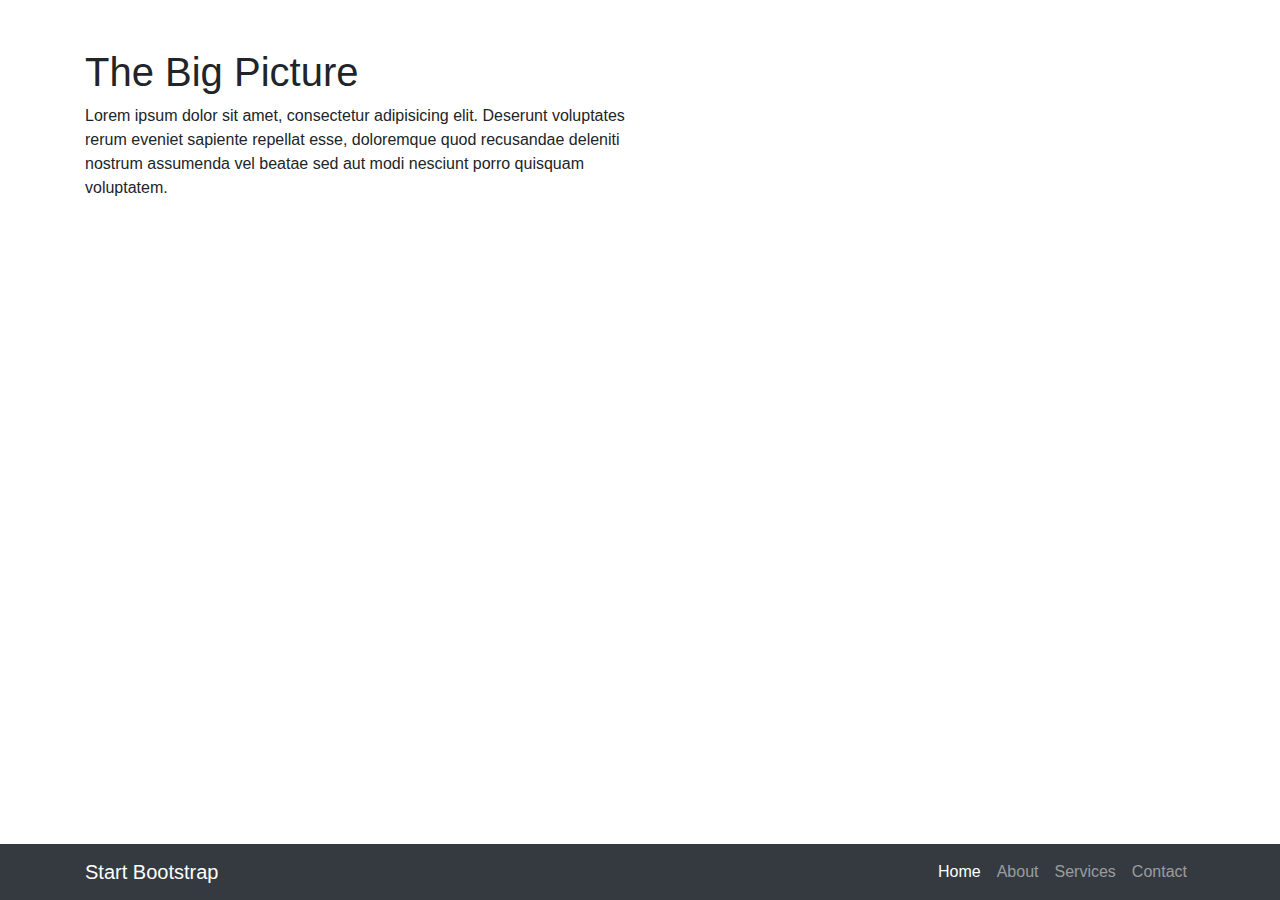
==== commit a212e0a5: "new" ====
--- a/index.html
+++ b/index.html
@@ -8,255 +8,62 @@
   <meta name="description" content="">
   <meta name="author" content="">
 
-  <title>Creative - Start Bootstrap Theme</title>
+  <title>The Big Picture - Start Bootstrap Template</title>
 
-  <!-- Font Awesome Icons -->
-  <link href="vendor/fontawesome-free/css/all.min.css" rel="stylesheet" type="text/css">
+  <!-- Bootstrap core CSS -->
+  <link href="vendor/bootstrap/css/bootstrap.min.css" rel="stylesheet">
 
-  <!-- Google Fonts -->
-  <link href="https://fonts.googleapis.com/css?family=Merriweather+Sans:400,700" rel="stylesheet">
-  <link href='https://fonts.googleapis.com/css?family=Merriweather:400,300,300italic,400italic,700,700italic' rel='stylesheet' type='text/css'>
-
-  <!-- Plugin CSS -->
-  <link href="vendor/magnific-popup/magnific-popup.css" rel="stylesheet">
-
-  <!-- Theme CSS - Includes Bootstrap -->
-  <link href="css/creative.min.css" rel="stylesheet">
+  <!-- Custom styles for this template -->
+  <link href="css/the-big-picture.css" rel="stylesheet">
 
 </head>
 
-<body id="page-top">
+<body>
 
   <!-- Navigation -->
-  <nav class="navbar navbar-expand-lg navbar-light fixed-top py-3" id="mainNav">
+  <nav class="navbar navbar-expand-lg navbar-dark bg-dark fixed-bottom">
     <div class="container">
-      <a class="navbar-brand js-scroll-trigger" href="#page-top">Start Bootstrap</a>
-      <button class="navbar-toggler navbar-toggler-right" type="button" data-toggle="collapse" data-target="#navbarResponsive" aria-controls="navbarResponsive" aria-expanded="false" aria-label="Toggle navigation">
+      <a class="navbar-brand" href="#">Start Bootstrap</a>
+      <button class="navbar-toggler" type="button" data-toggle="collapse" data-target="#navbarResponsive" aria-controls="navbarResponsive" aria-expanded="false" aria-label="Toggle navigation">
         <span class="navbar-toggler-icon"></span>
       </button>
       <div class="collapse navbar-collapse" id="navbarResponsive">
-        <ul class="navbar-nav ml-auto my-2 my-lg-0">
-          <li class="nav-item">
-            <a class="nav-link js-scroll-trigger" href="#about">About</a>
+        <ul class="navbar-nav ml-auto">
+          <li class="nav-item active">
+            <a class="nav-link" href="#">Home
+              <span class="sr-only">(current)</span>
+            </a>
           </li>
           <li class="nav-item">
-            <a class="nav-link js-scroll-trigger" href="#services">Services</a>
+            <a class="nav-link" href="#">About</a>
           </li>
           <li class="nav-item">
-            <a class="nav-link js-scroll-trigger" href="#portfolio">Portfolio</a>
+            <a class="nav-link" href="#">Services</a>
           </li>
           <li class="nav-item">
-            <a class="nav-link js-scroll-trigger" href="#contact">Contact</a>
+            <a class="nav-link" href="#">Contact</a>
           </li>
         </ul>
       </div>
     </div>
   </nav>
 
-  <!-- Masthead -->
-  <header class="masthead">
-    <div class="container h-100">
-      <div class="row h-100 align-items-center justify-content-center text-center">
-        <div class="col-lg-10 align-self-end">
-          <h1 class="text-uppercase text-white font-weight-bold">Your Favorite Source of Free Bootstrap Themes</h1>
-          <hr class="divider my-4">
-        </div>
-        <div class="col-lg-8 align-self-baseline">
-          <p class="text-white-75 font-weight-light mb-5">Start Bootstrap can help you build better websites using the Bootstrap framework! Just download a theme and start customizing, no strings attached!</p>
-          <a class="btn btn-primary btn-xl js-scroll-trigger" href="#about">Find Out More</a>
-        </div>
-      </div>
-    </div>
-  </header>
-
-  <!-- About Section -->
-  <section class="page-section bg-primary" id="about">
+  <!-- Page Content -->
+  <section>
     <div class="container">
-      <div class="row justify-content-center">
-        <div class="col-lg-8 text-center">
-          <h2 class="text-white mt-0">We've got what you need!</h2>
-          <hr class="divider light my-4">
-          <p class="text-white-50 mb-4">Start Bootstrap has everything you need to get your new website up and running in no time! Choose one of our open source, free to download, and easy to use themes! No strings attached!</p>
-          <a class="btn btn-light btn-xl js-scroll-trigger" href="#services">Get Started!</a>
+      <div class="row">
+        <div class="col-lg-6">
+          <h1 class="mt-5">The Big Picture</h1>
+          <p>Lorem ipsum dolor sit amet, consectetur adipisicing elit. Deserunt voluptates rerum eveniet sapiente repellat esse, doloremque quod recusandae deleniti nostrum assumenda vel beatae sed aut modi nesciunt porro quisquam voluptatem.</p>
         </div>
       </div>
     </div>
   </section>
 
-  <!-- Services Section -->
-  <section class="page-section" id="services">
-    <div class="container">
-      <h2 class="text-center mt-0">At Your Service</h2>
-      <hr class="divider my-4">
-      <div class="row">
-        <div class="col-lg-3 col-md-6 text-center">
-          <div class="mt-5">
-            <i class="fas fa-4x fa-gem text-primary mb-4"></i>
-            <h3 class="h4 mb-2">Sturdy Themes</h3>
-            <p class="text-muted mb-0">Our themes are updated regularly to keep them bug free!</p>
-          </div>
-        </div>
-        <div class="col-lg-3 col-md-6 text-center">
-          <div class="mt-5">
-            <i class="fas fa-4x fa-laptop-code text-primary mb-4"></i>
-            <h3 class="h4 mb-2">Up to Date</h3>
-            <p class="text-muted mb-0">All dependencies are kept current to keep things fresh.</p>
-          </div>
-        </div>
-        <div class="col-lg-3 col-md-6 text-center">
-          <div class="mt-5">
-            <i class="fas fa-4x fa-globe text-primary mb-4"></i>
-            <h3 class="h4 mb-2">Ready to Publish</h3>
-            <p class="text-muted mb-0">You can use this design as is, or you can make changes!</p>
-          </div>
-        </div>
-        <div class="col-lg-3 col-md-6 text-center">
-          <div class="mt-5">
-            <i class="fas fa-4x fa-heart text-primary mb-4"></i>
-            <h3 class="h4 mb-2">Made with Love</h3>
-            <p class="text-muted mb-0">Is it really open source if it's not made with love?</p>
-          </div>
-        </div>
-      </div>
-    </div>
-  </section>
-
-  <!-- Portfolio Section -->
-  <section id="portfolio">
-    <div class="container-fluid p-0">
-      <div class="row no-gutters">
-        <div class="col-lg-4 col-sm-6">
-          <a class="portfolio-box" href="img/portfolio/fullsize/1.jpg">
-            <img class="img-fluid" src="img/portfolio/thumbnails/1.jpg" alt="">
-            <div class="portfolio-box-caption">
-              <div class="project-category text-white-50">
-                Category
-              </div>
-              <div class="project-name">
-                Project Name
-              </div>
-            </div>
-          </a>
-        </div>
-        <div class="col-lg-4 col-sm-6">
-          <a class="portfolio-box" href="img/portfolio/fullsize/2.jpg">
-            <img class="img-fluid" src="img/portfolio/thumbnails/2.jpg" alt="">
-            <div class="portfolio-box-caption">
-              <div class="project-category text-white-50">
-                Category
-              </div>
-              <div class="project-name">
-                Project Name
-              </div>
-            </div>
-          </a>
-        </div>
-        <div class="col-lg-4 col-sm-6">
-          <a class="portfolio-box" href="img/portfolio/fullsize/3.jpg">
-            <img class="img-fluid" src="img/portfolio/thumbnails/3.jpg" alt="">
-            <div class="portfolio-box-caption">
-              <div class="project-category text-white-50">
-                Category
-              </div>
-              <div class="project-name">
-                Project Name
-              </div>
-            </div>
-          </a>
-        </div>
-        <div class="col-lg-4 col-sm-6">
-          <a class="portfolio-box" href="img/portfolio/fullsize/4.jpg">
-            <img class="img-fluid" src="img/portfolio/thumbnails/4.jpg" alt="">
-            <div class="portfolio-box-caption">
-              <div class="project-category text-white-50">
-                Category
-              </div>
-              <div class="project-name">
-                Project Name
-              </div>
-            </div>
-          </a>
-        </div>
-        <div class="col-lg-4 col-sm-6">
-          <a class="portfolio-box" href="img/portfolio/fullsize/5.jpg">
-            <img class="img-fluid" src="img/portfolio/thumbnails/5.jpg" alt="">
-            <div class="portfolio-box-caption">
-              <div class="project-category text-white-50">
-                Category
-              </div>
-              <div class="project-name">
-                Project Name
-              </div>
-            </div>
-          </a>
-        </div>
-        <div class="col-lg-4 col-sm-6">
-          <a class="portfolio-box" href="img/portfolio/fullsize/6.jpg">
-            <img class="img-fluid" src="img/portfolio/thumbnails/6.jpg" alt="">
-            <div class="portfolio-box-caption p-3">
-              <div class="project-category text-white-50">
-                Category
-              </div>
-              <div class="project-name">
-                Project Name
-              </div>
-            </div>
-          </a>
-        </div>
-      </div>
-    </div>
-  </section>
-
-  <!-- Call to Action Section -->
-  <section class="page-section bg-dark text-white">
-    <div class="container text-center">
-      <h2 class="mb-4">Free Download at Start Bootstrap!</h2>
-      <a class="btn btn-light btn-xl" href="https://startbootstrap.com/themes/creative/">Download Now!</a>
-    </div>
-  </section>
-
-  <!-- Contact Section -->
-  <section class="page-section" id="contact">
-    <div class="container">
-      <div class="row justify-content-center">
-        <div class="col-lg-8 text-center">
-          <h2 class="mt-0">Let's Get In Touch!</h2>
-          <hr class="divider my-4">
-          <p class="text-muted mb-5">Ready to start your next project with us? Give us a call or send us an email and we will get back to you as soon as possible!</p>
-        </div>
-      </div>
-      <div class="row">
-        <div class="col-lg-4 ml-auto text-center mb-5 mb-lg-0">
-          <i class="fas fa-phone fa-3x mb-3 text-muted"></i>
-          <div>+1 (202) 555-0149</div>
-        </div>
-        <div class="col-lg-4 mr-auto text-center">
-          <i class="fas fa-envelope fa-3x mb-3 text-muted"></i>
-          <!-- Make sure to change the email address in anchor text AND the link below! -->
-          <a class="d-block" href="mailto:contact@yourwebsite.com">contact@yourwebsite.com</a>
-        </div>
-      </div>
-    </div>
-  </section>
-
-  <!-- Footer -->
-  <footer class="bg-light py-5">
-    <div class="container">
-      <div class="small text-center text-muted">Copyright &copy; 2019 - Start Bootstrap</div>
-    </div>
-  </footer>
-
   <!-- Bootstrap core JavaScript -->
   <script src="vendor/jquery/jquery.min.js"></script>
   <script src="vendor/bootstrap/js/bootstrap.bundle.min.js"></script>
 
-  <!-- Plugin JavaScript -->
-  <script src="vendor/jquery-easing/jquery.easing.min.js"></script>
-  <script src="vendor/magnific-popup/jquery.magnific-popup.min.js"></script>
-
-  <!-- Custom scripts for this template -->
-  <script src="js/creative.min.js"></script>
-
 </body>
 
 </html>
--- a/css/the-big-picture.css
+++ b/css/the-big-picture.css
@@ -0,0 +1,12 @@
+/*!
+ * Start Bootstrap - The Big Picture (https://startbootstrap.com/template-overviews/the-big-picture)
+ * Copyright 2013-2019 Start Bootstrap
+ * Licensed under MIT (https://github.com/BlackrockDigital/startbootstrap-the-big-picture/blob/master/LICENSE)
+ */
+body {
+  background: url('http://placehold.it/1920x1080') no-repeat center center fixed;
+  -webkit-background-size: cover;
+  -moz-background-size: cover;
+  background-size: cover;
+  -o-background-size: cover;
+}
